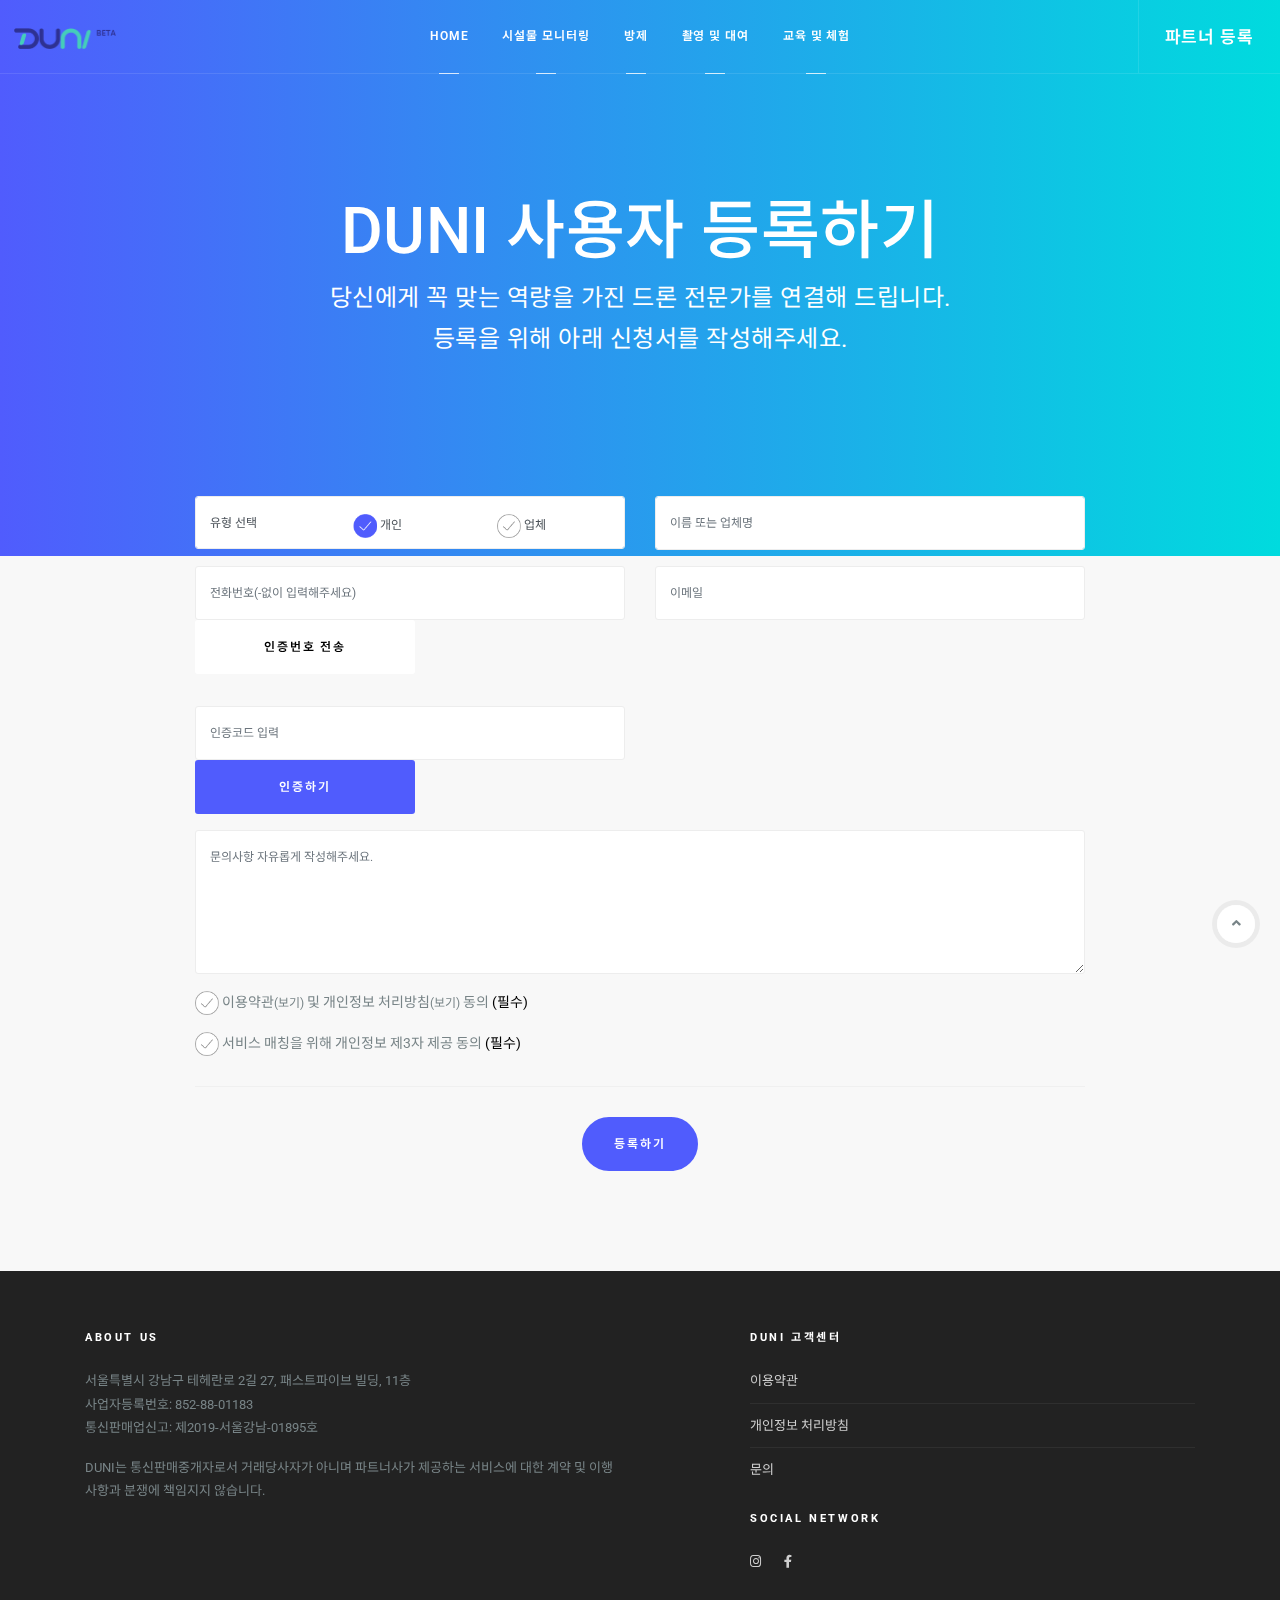
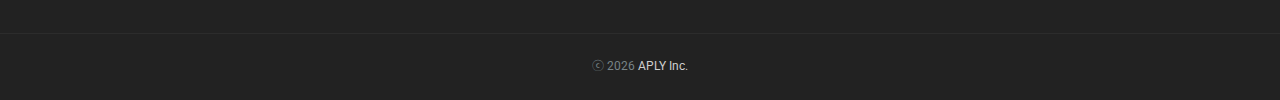
==== index.html @ cf4951e9 "update remaining time" ====
<!DOCTYPE html>
<html lang="ko">
	<head>
		<!-- Global site tag (gtag.js) - Google Analytics -->
		<script async src="https://www.googletagmanager.com/gtag/js?id=UA-130136264-10"></script>
		<script>
		  window.dataLayer = window.dataLayer || [];
		  function gtag(){dataLayer.push(arguments);}
		  gtag('js', new Date());

		  gtag('config', 'UA-130136264-10');
		</script>
<meta charset="UTF-8">
<meta name="viewport" content="width=device-width, initial-scale=1.0">
<meta name="description" content="드론으로 할 수 있는 모든 것! - DUNI (두니)"/>
		<meta name="keywords" content="드론,파트너,중개,방제,촬영,시설물,점검,비행,교육,항공,flight,대여,체험,모니터링,Drone,DUNI,PILOT,"/>
		<meta name="author" content="aply.biz"/>
		<meta name="google-signin-scope" content="profile email">
	  <meta name="google-signin-client_id" content="796696970892-p16dtq9oq2oks814lu661hreampk6kjn.apps.googleusercontent.com">
		<link rel="shortcut icon" type="image/x-icon" href="favicon.png"/>				
		  <!-- Facebook and Twitter integration -->
		<meta property="og:title" content="DUNI (두니) - 드론 중개 서비스"/>
		<meta property="og:type" content="website">
		<meta property="og:image" content="https://duni.io/assets/images/howitworks.png"/>
		<meta property="og:url" content="https://duni.io"/>
		<meta property="og:site_name" content="DUNI (두니)"/>
		<meta property="og:description" content="드론으로 할 수 있는 모든 것! - 두니 (DUNI)"/>
<title>드론 서비스 매칭 플랫폼 DUNI</title>
<!-- Favicons-->
<link rel="shortcut icon" href="assets/images/favicon.png">
<link rel="apple-touch-icon" href="assets/images/apple-touch-icon.png">
<link rel="apple-touch-icon" sizes="72x72" href="assets/images/apple-touch-icon-72x72.png">
<link rel="apple-touch-icon" sizes="114x114" href="assets/images/apple-touch-icon-114x114.png">
<!-- Web Fonts-->
<link href="https://fonts.googleapis.com/css?family=Abel|Raleway|Roboto|Noto+Sans+KR" rel="stylesheet">
<link href="https://use.fontawesome.com/releases/v5.0.6/css/all.css" rel="stylesheet">
<!-- Plugins-->
<link href="assets/css/plugins.min.css" rel="stylesheet">
<!-- Template core CSS-->
<link href="assets/css/template.css" rel="stylesheet">
</head>
<body>
	<script src='https://www.google.com/recaptcha/api.js?render=6LfPn_UUAAAAAN-EHnm2kRY9dUT8aTvIcfrvxGy7'></script>

	<!-- Header-->
	<header class="header header-transparent">
		<div class="container-fluid">
			<!-- Brand-->
			<div class="inner-header"><a class="inner-brand" href="index.php"><img src="assets/images/logo.png" alt="DU 드론 서비스 매칭 플랫폼" /></a></div>
			<!-- Navigation-->
			<div class="inner-navigation collapse">
				<div class="inner-nav">
					<ul>
						<li><a href="index.php"><span class="menu-item-span">Home</span></a></li>
						<li><a href="index.php?page=monitoring"><span class="menu-item-span">시설물 모니터링</span></a></li>
						<li><a href="index.php?page=crop"><span class="menu-item-span">방제</span></a></li>
						<li><a href="index.php?page=rental"><span class="menu-item-span">촬영 및 대여</span></a></li>
						<li><a href="index.php?page=education"><span class="menu-item-span">교육 및 체험</span></a></li>
					</ul>
				</div>
			</div>
			<div class="extra-nav">
				<ul>             
					<li><a class="top-bar-cart" href="index.php?page=partner"><span class="menu-item-span">파트너 등록</a></li>
					<li class="nav-toggle"><a href="#" data-toggle="collapse" data-target=".inner-navigation"><span class="menu-item-span"><i class="ti-menu"></i></span></a></li>
				</ul>
			</div>
		</div>
	</header>
	<!-- Header end-->
        <!-- Wrapper-->
        <div class="wrapper">
            <!-- Hero-->
            <section class="module-cover parallax text-center" data-background="assets/images/module-24.jpg" data-overlay="1" data-gradient="1">
                <div class="container">
                    <div class="row">
                        <div class="col-md-12">
                            <h1>DUNI 사용자 등록하기</h1>
                            <h5>당신에게 꼭 맞는 역량을 가진 드론 전문가를 연결해 드립니다.</h5>
                            <h5>등록을 위해 아래 신청서를 작성해주세요.</h5>
                        </div>
                    </div>
                </div>
            </section>
            <!-- Hero end-->

            <!-- Contents -->
            <section class="module bg-gray p-t-0">
                <div class="container">
                    <div class="row">
                        <div class="col-md-10 m-auto">
                            <div class="space" data-mY="-60px"></div>                            
                            <!-- Form-->
				            <div class="container pt-60" id="user_view">
				                <div class="row">
				                    <div class="col-md-12">
				                        <form role="form" method="post" id="user" enctype="multipart/form-data">
				                            <div class="row">
				                                <div class="col-lg-6">
				                                    <div class="form-group">
				                                        <div class="form-control" style="padding-bottom:.05rem;">
				                                        	<div class="row">
                                           						<div class="col-lg-4 p-b-10">유형 선택</div>
                                           						<div class="col-lg-4 p-b-10"><input type="radio" name="p_type" id="p_type_1" value="개인" checked><label class="lab_check" for="p_type_1"><span class="checkbox"></span>  개인</label></div>
                                           						<div class="col-lg-4 p-b-10"><input type="radio" name="p_type" id="p_type_2" value="업체"><label class="lab_check" for="p_type_2"><span class="checkbox"></span>  업체</label></div>
                                           					</div>
				                                        </div>
				                                        <p class="help-block text-danger"></p>
				                                    </div>
				                                </div>				                                
				                                <div class="col-lg-6">
				                                    <div class="form-group">
				                                        <input class="form-control" type="text" name="form_name" id="form_name" placeholder="이름 또는 업체명" required="">
				                                        <input type="hidden" name="min_type" value="모니터링">
							                        					<input type="hidden" name="form_kind" value="사용자">
				                                        <p class="help-block text-danger"></p>
				                                    </div>
				                                </div>
				                                <div class="col-lg-6">
				                                    <div class="form-group">
														<div style="display:table;width:100%">
															<div style="display:table-cell;width:100">
																<input class="form-control" type="text" name="form_phone" id="form_phone" placeholder="전화번호(-없이 입력해주세요)" required="" style="float: right">
																<label id="remaining_time" style="color:red"></label>
																<input class="btn" id="user_verify_phone" value="인증번호 전송"/>
																<p class="help-block text-danger"></p>
															</div>
														</div>
													</div>
													<div class="form-group">
														<input class="form-control" type="text" name="verification_code" id="verification_code" placeholder="인증코드 입력" style="float: right">
														<div style="overflow: hidden; padding-right: .5em;">
															<input class="btn btn-brand" id="user_verify_code" value="인증하기" />
														 </div>
													</div>
				                                </div>				                                
				                                <div class="col-md-6">
				                                    <div class="form-group">
				                                        <input class="form-control" type="text" name="form_email" id="form_email" placeholder="이메일" required="">
				                                        <p class="help-block text-danger"></p>
				                                    </div>
				                                </div>				                                
				                                <div class="col-md-12">
				                                    <div class="form-group">
				                                        <textarea class="form-control" name="form_message" placeholder="문의사항 자유롭게 작성해주세요." rows="6" required=""></textarea>
				                                    </div>
				                                </div>
				                                <div class="col-md-12">
				                                    <p><input type="checkbox" name="agree_1" id="agree_1" value="약관"><label class="lab_check" for="agree_1"><span class="checkbox"></span> 이용약관<a href="#" data-toggle="modal" data-target="#modal-2">(보기)</a> 및 개인정보 처리방침<a href="#" data-toggle="modal" data-target="#modal-3">(보기)</a> 동의 <span class="required">(필수)</span></label></p>
                                    	    	<p><input type="checkbox" name="agree_2" id="agree_2" value="제공"><label class="lab_check" for="agree_2"><span class="checkbox"></span> 서비스 매칭을 위해 개인정보 제3자 제공 동의 <span class="required">(필수)</span></label></p>
                                    	    	<hr class="m-b-30 m-t-30">
				                                    <div class="text-center">
				                                        <input class="btn btn-circle btn-brand" id="user_send" type="submit" value="등록하기">
				                                    </div>
				                                    <input type="hidden" name="form_token" id="form_token">
				                                    <input type="hidden" name="form_sns_token" id="form_sns_token">
				                                    <input type="hidden" name="form_sns_kind" id="form_sns_kind">				                                    
				                                </div>
				                            </div>
				                        </form>
				                    </div>
				                </div>
				            </div>
				            <!-- Form end-->
            			
                        </div>
                    </div>
                </div>
            </section>
            <!-- end-->

        </div>
        <!-- Wrapper end-->
			<!-- Footer-->
			<footer class="footer">
				<div class="footer-widgets">
					<div class="container">
						<div class="row">
							<div class="col-md-6">
								<aside class="widget widget-text">
									<div class="widget-title">
										<h6>About Us</h6>
									</div>
									<div class="textwidget">
										<p>
											서울특별시 강남구 테헤란로 2길 27, 패스트파이브 빌딩, 11층<br />
											사업자등록번호: 852-88-01183<br />
											통신판매업신고: 제2019-서울강남-01895호<br />
										</p>
										<p>DUNI는 통신판매중개자로서 거래당사자가 아니며 파트너사가 제공하는 서비스에 대한 계약 및 이행 사항과 분쟁에 책임지지 않습니다.</p>
									</div>
								</aside>
							</div>
							<div class="col-md-5 offset-md-1">
								<aside class="widget widget-recent-entries">
									<div class="widget-title">
										<h6>DUNI 고객센터</h6>
									</div>
									<ul>
										<li><a href="#" data-toggle="modal" data-target="#modal-2">이용약관</a></li>
										<li><a href="#" data-toggle="modal" data-target="#modal-3">개인정보 처리방침</a></li>
										<li><a href="index.php?page=contact">문의</a></li>
									</ul>
								</aside>
								<aside class="widget textwidget">
									<div class="widget-title">
										<h6>Social Network</h6>
									</div>
									<ul class="social-icons">
										<li><a href="https://instagram.com/duni_aply" target=_new><i class="fab fa-instagram"></i></a></li>
										<li><a href="https://facebook.com/duniplatform" target=_new><i class="fab fa-facebook-f"></i></a></li>
									</ul>                                   
								</aside>
							</div>
						</div>
					</div>
				</div>
				<div class="footer-bar">
					<div class="container">
						<div class="row">
							<div class="col-md-12">
								<div class="copyright">
									<p>ⓒ <script>var cYear=(new Date()).getFullYear();document.write(cYear);</script> <a href="https://aply.biz" target=_new>APLY Inc.</a></p>
								</div>
							</div>
						</div>
					</div>
				</div>
			</footer>
			<!-- Footer end-->
			<!-- Modal -->
				  <div class="modal fade" id="modal-1" tabindex="-1" role="dialog" aria-labelledby="exampleModalLabel" aria-hidden="true">
					  <div class="modal-dialog" role="document">
						  <div class="modal-content">
							  <div class="modal-header">
								  <h5 class="modal-title">DUNI</h5>				               
							  </div>
							  <div class="modal-body">
								  <div id="contact-response"></div>
							  </div>
							  <div class="modal-footer">
								  <button class="btn btn-warning btn-sm btn-circle" type="button" id="askModalOKButton" data-dismiss="modal">확인</button>				               
							  </div>
						  </div>
					  </div>
				  </div>
				  
				  <div class="modal fade" id="modal-2" tabindex="-1" role="dialog" aria-labelledby="exampleModalLabel" aria-hidden="true">
					 <div class="modal-dialog modal-lg" role="document">
   			
					 </div>
				  </div>
			  
				  <!-- Modal 3 -->
				  <div class="modal fade" id="modal-3" tabindex="-1" role="dialog" aria-labelledby="exampleModalLabel" aria-hidden="true">
					 <div class="modal-dialog modal-lg" role="document">
	      			
					 </div>
				  </div>
				  <!-- Modal 4 phone verification-->
				  <div class="modal fade" id="modal-4" tabindex="-1" role="dialog" aria-labelledby="exampleModalLabel" aria-hidden="true">
					<div class="modal-dialog" role="document">
						<div class="modal-content">
							<div class="modal-header">
								<h5 class="modal-title">DUNI</h5>				               
							</div>
							<div class="modal-body">
								<div id="contact-response"></div>
								<input class="form-control" type="text" name="verify_code" id="verify_code" placeholder="인증번호 입력" required="">
								<button class="btn btn-sm btn-circle" type="button" id="verifyCodeButton">인증하기</button>
							</div>
							<div class="modal-footer">
								<button class="btn btn-warning btn-sm btn-circle" type="button" id="closeModalButton" data-dismiss="modal">취소</button>				               
							</div>
						</div>
					</div>
				  </div>
			<!-- To top button--><a class="scroll-top" href="#top"><i class="fas fa-angle-up"></i></a>
				
			<!-- Scripts-->
			<script src="assets/js/custom/jquery-3.2.1.min.js"></script>
			<script src="assets/js/custom/popper.min.js"></script>
			<script src="assets/js/bootstrap/bootstrap.min.js"></script>        
			<script src="assets/js/custom/plugins.min.js"></script>
			<script src="assets/js/custom/custom.min.js"></script>
			
			<script src="assets/js/req.js"></script>
			<script src="assets/js/handler.js"></script>


<script>        	
//						        

$(document).ready(function(){ 
 	setPage("user", checkUserApplicationData);	

});

</script>

  </body>
</html>
---- assets/css/template.css ----
:root {
    --alabaster: #f8f8f8;
    --athens-gray: #f0f0f0;
    --wild-sand: #f4f4f4;
    --rolling-stone: #788487;
    --mine-shaft: #333;
    --blue: #007bff;
    --indigo: #6610f2;
    --purple: #6f42c1;
    --pink: #e83e8c;
    --red: #dc3545;
    --orange: #fd7e14;
    --yellow: #ffc107;
    --green: #28a745;
    --teal: #20c997;
    --cyan: #17a2b8;
    --white: #fff;
    --gray: #6c757d;
    --gray-dark: #343a40;
    --black: #222;
    --brand: #505cfd;
    --new-gray: #d8d8d8;
    --new-white: #fff;
    --primary: #007bff;
    --secondary: #6c757d;
    --success: #28a745;
    --info: #17a2b8;
    --warning: #ffc107;
    --danger: #dc3545;
    --light: #f8f9fa;
    --dark: #343a40;
    --breakpoint-xs: 0;
    --breakpoint-sm: 576px;
    --breakpoint-md: 768px;
    --breakpoint-lg: 992px;
    --breakpoint-xl: 1200px;
    --font-family-sans-serif: -apple-system,
                              BlinkMacSystemFont,
                              "Segoe UI",
                              Roboto,
                              "Helvetica Neue",
                              Arial,
                              sans-serif,
                              "Apple Color Emoji",
                              "Segoe UI Emoji",
                              "Segoe UI Symbol";
    --font-family-monospace: SFMono-Regular,
                             Menlo,
                             Monaco,
                             Consolas,
                             "Liberation Mono",
                             "Courier New",
                             monospace;
}

*,
*::before,
*::after {
    box-sizing: border-box;
}

html {
    font-family: sans-serif;
    line-height: 1.15;
    -webkit-text-size-adjust: 100%;
        -ms-text-size-adjust: 100%;
    -ms-overflow-style: scrollbar;
    -webkit-tap-highlight-color: transparent;
}

@-ms-viewport {width: device-width;}

article,
aside,
dialog,
figcaption,
figure,
footer,
header,
hgroup,
main,
nav,
section {display: block;}

body {margin: 0; font-family: 'Roboto', 'Noto Sans KR', Arial, sans-serif; font-size: .875rem; font-weight: 400; line-height: 1.8; color: #788487; text-align: left; background-color: #fff;}

[tabindex="-1"]:focus {
    outline: 0 !important;
}

hr {box-sizing: content-box; height: 0; overflow: visible;}

h1,
h2,
h3,
h4,
h5,
h6 {margin-top: 0; margin-bottom: .625rem;}

p {
    margin-top: 0;
    margin-bottom: 1rem;
}

abbr[title],
abbr[data-original-title] {
    text-decoration: underline;
    text-decoration: underline dotted;
    cursor: help;
    border-bottom: 0;
}

address {
    margin-bottom: 1rem;
    font-style: normal;
    line-height: inherit;
}

ol,
ul,
dl {margin-top: 0; margin-bottom: 1rem;}

ol ol,
ul ul,
ol ul,
ul ol {
    margin-bottom: 0;
}

dt {font-weight: 700;}
dd {margin-bottom: .5rem; margin-left: 0;}
blockquote {margin: 0 0 1rem;}
dfn {font-style: italic;}
b, strong {font-weight: bolder;}

small {font-size: 80%;}

sub,
sup {
    position: relative;
    font-size: 75%;
    line-height: 0;
    vertical-align: baseline;
}

sub {bottom: -.25em;}
sup {top: -.5em;}

a {
    color: #505cfd;
    text-decoration: none;
    background-color: transparent;
    -webkit-text-decoration-skip: objects;
}

a:hover {color: #0416fc; text-decoration: none;}

a:not([href]):not([tabindex]) {color: inherit; text-decoration: none;}

a:not([href]):not([tabindex]):hover,
a:not([href]):not([tabindex]):focus {color: inherit; text-decoration: none;}

a:not([href]):not([tabindex]):focus {
    outline: 0;
}

pre,
code,
kbd,
samp {font-family: monospace, monospace; font-size: 1em;}

pre {
    margin-top: 0;
    margin-bottom: 1rem;
    overflow: auto;
    -ms-overflow-style: scrollbar;
}

figure {margin: 0 0 1rem;}
img {vertical-align: middle; border-style: none;}
svg:not(:root) {overflow: hidden;}
table {border-collapse: collapse;}

caption {
    padding-top: .75rem;
    padding-bottom: .75rem;
    color: #a3a6a8;
    text-align: left;
    caption-side: bottom;
}

th {text-align: inherit;}
label {display: inline-block; margin-bottom:0;}
button {border-radius: 0;}
button:focus {outline: 1px dotted; outline: 5px auto -webkit-focus-ring-color;}
input,
button,
select,
optgroup,
textarea {margin: 0; font-family: inherit; font-size: inherit; line-height: inherit;}
button, input {overflow: visible;}
button, select {text-transform: none;}

button,
html [type="button"],
[type="reset"],
[type="submit"] {-webkit-appearance: button;}

button::-moz-focus-inner,
[type="button"]::-moz-focus-inner,
[type="reset"]::-moz-focus-inner,
[type="submit"]::-moz-focus-inner {padding: 0; border-style: none;}

input[type="radio"], input[type="checkbox"] {box-sizing: border-box; padding: 0; display: none;}
input[type="date"],
input[type="time"],
input[type="datetime-local"],
input[type="month"] {-webkit-appearance: listbox;}
textarea {overflow: auto; resize: vertical;}
fieldset {min-width: 0; padding: 0; margin: 0; border: 0;}

input[type="checkbox"] + label .checkbox {cursor: pointer;}
input[type="checkbox"]:checked + label .checkbox {background-position: -33px 0;}

input[type="radio"] + label .checkbox {cursor: pointer;}
input[type="radio"]:checked + label .checkbox {background-position: -33px 0;}

.checkbox {vertical-align:middle; display:inline-block; width: 24px; height: 24px; background-image: url(../images/checkbox.png); background-repeat: no-repeat; background-size: cover;}
.lab_check {padding-right:15px;}
.lab_check a, .lab_check a:hover, .lab_check a:active {color: #788487; text-decoration:none; font-size:.75rem;}
.lab_check .required {color:#000;}

legend {
    display: block;
    width: 100%;
    max-width: 100%;
    padding: 0;
    margin-bottom: .5rem;
    font-size: 1.5rem;
    line-height: inherit;
    color: inherit;
    white-space: normal;
}

progress {vertical-align: baseline;}

[type="number"]::-webkit-inner-spin-button,
[type="number"]::-webkit-outer-spin-button {height: auto;}
[type="search"] {outline-offset: -2px; -webkit-appearance: none;}
[type="search"]::-webkit-search-cancel-button,
[type="search"]::-webkit-search-decoration {-webkit-appearance: none;}

::-webkit-file-upload-button {font: inherit;  -webkit-appearance: button;}
output {display: inline-block;}
summary {display: list-item; cursor: pointer;}
template {display: none;}
[hidden] {display: none !important;}

h1,
h2,
h3,
h4,
h5,
h6,
.h1,
.h2,
.h3,
.h4,
.h5,
.h6 {margin-bottom: .625rem; font-family: inherit; font-weight: 500; line-height: 1.3; color: #222;}
h1, .h1 {font-size: 2.625rem;}
h2, .h2 {font-size: 2rem;}
h3, .h3 {font-size: 1.75rem;}
h4, .h4 {font-size: 1.5rem;}
h5, .h5 {font-size: 1.125rem;}
h6, .h6 {font-size: .875rem;}
.lead {font-size: .9375rem; font-weight: 400;}
.display-1 {font-size: 6rem; font-weight: 300; line-height: 1.2;}
.display-2 {font-size: 5.5rem; font-weight: 300; line-height: 1.2;}
.display-3 {font-size: 4.5rem; font-weight: 300; line-height: 1.2;}
.display-4 {font-size: 3.5rem; font-weight: 300; line-height: 1.2;}
hr {margin-top: 1rem; margin-bottom: 1rem; border: 0; border-top: 1px solid #f0f0f0;}
small, .small {font-size: 80%; font-weight: 400;}
mark, .mark {padding: .2em; background-color: #fcf8e3;}
.list-unstyled {padding-left: 0; list-style: none;}
.list-inline {padding-left: 0; list-style: none;}
.list-inline-item {display: inline-block;}
.list-inline-item:not(:last-child) {margin-right: .5rem;}
.initialism {font-size: 90%; text-transform: uppercase;}
.blockquote {margin-bottom: 1rem; font-size: 1.125rem;}
.blockquote-footer {display: block; font-size: 80%; color: #6c757d;}
.blockquote-footer::before {content: "\2014 \00A0";}
.img-fluid {max-width: 100%; height: auto;}

.img-thumbnail {
    padding: .25rem;
    background-color: #fff;
    border: 1px solid #dee2e6;
    border-radius: .25rem;
    max-width: 100%;
    height: auto;
}

.figure {display: inline-block;}
.figure-img {
    margin-bottom: .5rem;
    line-height: 1;
}

.figure-caption {
    font-size: 90%;
    color: #6c757d;
}

code,
kbd,
pre,
samp {
    font-family: SFMono-Regular,
                 Menlo,
                 Monaco,
                 Consolas,
                 "Liberation Mono",
                 "Courier New",
                 monospace;
}

code {
    font-size: 87.5%;
    color: #e83e8c;
    word-break: break-word;
}

a > code {
    color: inherit;
}

kbd {
    padding: .2rem .4rem;
    font-size: 87.5%;
    color: #fff;
    background-color: #212529;
    border-radius: .2rem;
}

kbd kbd {
    padding: 0;
    font-size: 100%;
    font-weight: 700;
}

pre {
    display: block;
    font-size: 87.5%;
    color: #212529;
}

pre code {
    font-size: inherit;
    color: inherit;
    word-break: normal;
}

.pre-scrollable {
    max-height: 340px;
    overflow-y: scroll;
}

.container {
    width: 100%;
    padding-right: 15px;
    padding-left: 15px;
    margin-right: auto;
    margin-left: auto;
}

@media (min-width: 576px) {
    .container {
        max-width: 540px;
    }
}

@media (min-width: 768px) {
    .container {
        max-width: 720px;
    }
}

@media (min-width: 992px) {
    .container {
        max-width: 960px;
    }
}

@media (min-width: 1200px) {
    .container {
        max-width: 1140px;
    }
}

.container-fluid {
    width: 100%;
    padding-right: 15px;
    padding-left: 15px;
    margin-right: auto;
    margin-left: auto;
}

.row {
    display: -webkit-box;
    display: -ms-flexbox;
    display: flex;
    -ms-flex-wrap: wrap;
        flex-wrap: wrap;
    margin-right: -15px;
    margin-left: -15px;
}

.no-gutters {
    margin-right: 0;
    margin-left: 0;
}

.no-gutters > .col,
.no-gutters > [class*="col-"] {
    padding-right: 0;
    padding-left: 0;
}

.col-1,
.col-2,
.col-3,
.col-4,
.col-5,
.col-6,
.col-7,
.col-8,
.col-9,
.col-10,
.col-11,
.col-12,
.col,
.col-auto,
.col-sm-1,
.col-sm-2,
.col-sm-3,
.col-sm-4,
.col-sm-5,
.col-sm-6,
.col-sm-7,
.col-sm-8,
.col-sm-9,
.col-sm-10,
.col-sm-11,
.col-sm-12,
.col-sm,
.col-sm-auto,
.col-md-1,
.col-md-2,
.col-md-3,
.col-md-4,
.col-md-5,
.col-md-6,
.col-md-7,
.col-md-8,
.col-md-9,
.col-md-10,
.col-md-11,
.col-md-12,
.col-md,
.col-md-auto,
.col-lg-1,
.col-lg-2,
.col-lg-3,
.col-lg-4,
.col-lg-5,
.col-lg-6,
.col-lg-7,
.col-lg-8,
.col-lg-9,
.col-lg-10,
.col-lg-11,
.col-lg-12,
.col-lg,
.col-lg-auto,
.col-xl-1,
.col-xl-2,
.col-xl-3,
.col-xl-4,
.col-xl-5,
.col-xl-6,
.col-xl-7,
.col-xl-8,
.col-xl-9,
.col-xl-10,
.col-xl-11,
.col-xl-12,
.col-xl,
.col-xl-auto {
    position: relative;
    width: 100%;
    min-height: 1px;
    padding-right: 15px;
    padding-left: 15px;
}

.col {
    -ms-flex-preferred-size: 0;
    flex-basis: 0;
    -webkit-box-flex: 1;
    -ms-flex-positive: 1;
    flex-grow: 1;
    max-width: 100%;
}

.col-auto {
    -webkit-box-flex: 0;
    -ms-flex: 0 0 auto;
        flex: 0 0 auto;
    width: auto;
    max-width: none;
}

.col-1 {
    -webkit-box-flex: 0;
    -ms-flex: 0 0 8.33333%;
        flex: 0 0 8.33333%;
    max-width: 8.33333%;
}

.col-2 {
    -webkit-box-flex: 0;
    -ms-flex: 0 0 16.66667%;
        flex: 0 0 16.66667%;
    max-width: 16.66667%;
}

.col-3 {
    -webkit-box-flex: 0;
    -ms-flex: 0 0 25%;
        flex: 0 0 25%;
    max-width: 25%;
}

.col-4 {
    -webkit-box-flex: 0;
    -ms-flex: 0 0 33.33333%;
        flex: 0 0 33.33333%;
    max-width: 33.33333%;
}

.col-5 {
    -webkit-box-flex: 0;
    -ms-flex: 0 0 41.66667%;
        flex: 0 0 41.66667%;
    max-width: 41.66667%;
}

.col-6 {
    -webkit-box-flex: 0;
    -ms-flex: 0 0 50%;
        flex: 0 0 50%;
    max-width: 50%;
}

.col-7 {
    -webkit-box-flex: 0;
    -ms-flex: 0 0 58.33333%;
        flex: 0 0 58.33333%;
    max-width: 58.33333%;
}

.col-8 {
    -webkit-box-flex: 0;
    -ms-flex: 0 0 66.66667%;
        flex: 0 0 66.66667%;
    max-width: 66.66667%;
}

.col-9 {
    -webkit-box-flex: 0;
    -ms-flex: 0 0 75%;
        flex: 0 0 75%;
    max-width: 75%;
}

.col-10 {
    -webkit-box-flex: 0;
    -ms-flex: 0 0 83.33333%;
        flex: 0 0 83.33333%;
    max-width: 83.33333%;
}

.col-11 {
    -webkit-box-flex: 0;
    -ms-flex: 0 0 91.66667%;
        flex: 0 0 91.66667%;
    max-width: 91.66667%;
}

.col-12 {
    -webkit-box-flex: 0;
    -ms-flex: 0 0 100%;
        flex: 0 0 100%;
    max-width: 100%;
}

.order-first {
    -webkit-box-ordinal-group: 0;
    -ms-flex-order: -1;
    order: -1;
}

.order-last {
    -webkit-box-ordinal-group: 14;
    -ms-flex-order: 13;
    order: 13;
}

.order-0 {
    -webkit-box-ordinal-group: 1;
    -ms-flex-order: 0;
    order: 0;
}

.order-1 {
    -webkit-box-ordinal-group: 2;
    -ms-flex-order: 1;
    order: 1;
}

.order-2 {
    -webkit-box-ordinal-group: 3;
    -ms-flex-order: 2;
    order: 2;
}

.order-3 {
    -webkit-box-ordinal-group: 4;
    -ms-flex-order: 3;
    order: 3;
}

.order-4 {
    -webkit-box-ordinal-group: 5;
    -ms-flex-order: 4;
    order: 4;
}

.order-5 {
    -webkit-box-ordinal-group: 6;
    -ms-flex-order: 5;
    order: 5;
}

.order-6 {
    -webkit-box-ordinal-group: 7;
    -ms-flex-order: 6;
    order: 6;
}

.order-7 {
    -webkit-box-ordinal-group: 8;
    -ms-flex-order: 7;
    order: 7;
}

.order-8 {
    -webkit-box-ordinal-group: 9;
    -ms-flex-order: 8;
    order: 8;
}

.order-9 {
    -webkit-box-ordinal-group: 10;
    -ms-flex-order: 9;
    order: 9;
}

.order-10 {
    -webkit-box-ordinal-group: 11;
    -ms-flex-order: 10;
    order: 10;
}

.order-11 {
    -webkit-box-ordinal-group: 12;
    -ms-flex-order: 11;
    order: 11;
}

.order-12 {
    -webkit-box-ordinal-group: 13;
    -ms-flex-order: 12;
    order: 12;
}

.offset-1 {
    margin-left: 8.33333%;
}

.offset-2 {
    margin-left: 16.66667%;
}

.offset-3 {
    margin-left: 25%;
}

.offset-4 {
    margin-left: 33.33333%;
}

.offset-5 {
    margin-left: 41.66667%;
}

.offset-6 {
    margin-left: 50%;
}

.offset-7 {
    margin-left: 58.33333%;
}

.offset-8 {
    margin-left: 66.66667%;
}

.offset-9 {
    margin-left: 75%;
}

.offset-10 {
    margin-left: 83.33333%;
}

.offset-11 {
    margin-left: 91.66667%;
}

@media (min-width: 576px) {
    .col-sm {
        -ms-flex-preferred-size: 0;
        flex-basis: 0;
        -webkit-box-flex: 1;
        -ms-flex-positive: 1;
        flex-grow: 1;
        max-width: 100%;
    }

    .col-sm-auto {
        -webkit-box-flex: 0;
        -ms-flex: 0 0 auto;
            flex: 0 0 auto;
        width: auto;
        max-width: none;
    }

    .col-sm-1 {
        -webkit-box-flex: 0;
        -ms-flex: 0 0 8.33333%;
            flex: 0 0 8.33333%;
        max-width: 8.33333%;
    }

    .col-sm-2 {
        -webkit-box-flex: 0;
        -ms-flex: 0 0 16.66667%;
            flex: 0 0 16.66667%;
        max-width: 16.66667%;
    }

    .col-sm-3 {
        -webkit-box-flex: 0;
        -ms-flex: 0 0 25%;
            flex: 0 0 25%;
        max-width: 25%;
    }

    .col-sm-4 {
        -webkit-box-flex: 0;
        -ms-flex: 0 0 33.33333%;
            flex: 0 0 33.33333%;
        max-width: 33.33333%;
    }

    .col-sm-5 {
        -webkit-box-flex: 0;
        -ms-flex: 0 0 41.66667%;
            flex: 0 0 41.66667%;
        max-width: 41.66667%;
    }

    .col-sm-6 {
        -webkit-box-flex: 0;
        -ms-flex: 0 0 50%;
            flex: 0 0 50%;
        max-width: 50%;
    }

    .col-sm-7 {
        -webkit-box-flex: 0;
        -ms-flex: 0 0 58.33333%;
            flex: 0 0 58.33333%;
        max-width: 58.33333%;
    }

    .col-sm-8 {
        -webkit-box-flex: 0;
        -ms-flex: 0 0 66.66667%;
            flex: 0 0 66.66667%;
        max-width: 66.66667%;
    }

    .col-sm-9 {
        -webkit-box-flex: 0;
        -ms-flex: 0 0 75%;
            flex: 0 0 75%;
        max-width: 75%;
    }

    .col-sm-10 {
        -webkit-box-flex: 0;
        -ms-flex: 0 0 83.33333%;
            flex: 0 0 83.33333%;
        max-width: 83.33333%;
    }

    .col-sm-11 {
        -webkit-box-flex: 0;
        -ms-flex: 0 0 91.66667%;
            flex: 0 0 91.66667%;
        max-width: 91.66667%;
    }

    .col-sm-12 {
        -webkit-box-flex: 0;
        -ms-flex: 0 0 100%;
            flex: 0 0 100%;
        max-width: 100%;
    }

    .order-sm-first {
        -webkit-box-ordinal-group: 0;
        -ms-flex-order: -1;
        order: -1;
    }

    .order-sm-last {
        -webkit-box-ordinal-group: 14;
        -ms-flex-order: 13;
        order: 13;
    }

    .order-sm-0 {
        -webkit-box-ordinal-group: 1;
        -ms-flex-order: 0;
        order: 0;
    }

    .order-sm-1 {
        -webkit-box-ordinal-group: 2;
        -ms-flex-order: 1;
        order: 1;
    }

    .order-sm-2 {
        -webkit-box-ordinal-group: 3;
        -ms-flex-order: 2;
        order: 2;
    }

    .order-sm-3 {
        -webkit-box-ordinal-group: 4;
        -ms-flex-order: 3;
        order: 3;
    }

    .order-sm-4 {
        -webkit-box-ordinal-group: 5;
        -ms-flex-order: 4;
        order: 4;
    }

    .order-sm-5 {
        -webkit-box-ordinal-group: 6;
        -ms-flex-order: 5;
        order: 5;
    }

    .order-sm-6 {
        -webkit-box-ordinal-group: 7;
        -ms-flex-order: 6;
        order: 6;
    }

    .order-sm-7 {
        -webkit-box-ordinal-group: 8;
        -ms-flex-order: 7;
        order: 7;
    }

    .order-sm-8 {
        -webkit-box-ordinal-group: 9;
        -ms-flex-order: 8;
        order: 8;
    }

    .order-sm-9 {
        -webkit-box-ordinal-group: 10;
        -ms-flex-order: 9;
        order: 9;
    }

    .order-sm-10 {
        -webkit-box-ordinal-group: 11;
        -ms-flex-order: 10;
        order: 10;
    }

    .order-sm-11 {
        -webkit-box-ordinal-group: 12;
        -ms-flex-order: 11;
        order: 11;
    }

    .order-sm-12 {
        -webkit-box-ordinal-group: 13;
        -ms-flex-order: 12;
        order: 12;
    }

    .offset-sm-0 {
        margin-left: 0;
    }

    .offset-sm-1 {
        margin-left: 8.33333%;
    }

    .offset-sm-2 {
        margin-left: 16.66667%;
    }

    .offset-sm-3 {
        margin-left: 25%;
    }

    .offset-sm-4 {
        margin-left: 33.33333%;
    }

    .offset-sm-5 {
        margin-left: 41.66667%;
    }

    .offset-sm-6 {
        margin-left: 50%;
    }

    .offset-sm-7 {
        margin-left: 58.33333%;
    }

    .offset-sm-8 {
        margin-left: 66.66667%;
    }

    .offset-sm-9 {
        margin-left: 75%;
    }

    .offset-sm-10 {
        margin-left: 83.33333%;
    }

    .offset-sm-11 {
        margin-left: 91.66667%;
    }
}

@media (min-width: 768px) {
    .col-md {
        -ms-flex-preferred-size: 0;
        flex-basis: 0;
        -webkit-box-flex: 1;
        -ms-flex-positive: 1;
        flex-grow: 1;
        max-width: 100%;
    }

    .col-md-auto {
        -webkit-box-flex: 0;
        -ms-flex: 0 0 auto;
            flex: 0 0 auto;
        width: auto;
        max-width: none;
    }

    .col-md-1 {
        -webkit-box-flex: 0;
        -ms-flex: 0 0 8.33333%;
            flex: 0 0 8.33333%;
        max-width: 8.33333%;
    }

    .col-md-2 {
        -webkit-box-flex: 0;
        -ms-flex: 0 0 16.66667%;
            flex: 0 0 16.66667%;
        max-width: 16.66667%;
    }

    .col-md-3 {
        -webkit-box-flex: 0;
        -ms-flex: 0 0 25%;
            flex: 0 0 25%;
        max-width: 25%;
    }

    .col-md-4 {
        -webkit-box-flex: 0;
        -ms-flex: 0 0 33.33333%;
            flex: 0 0 33.33333%;
        max-width: 33.33333%;
    }

    .col-md-5 {
        -webkit-box-flex: 0;
        -ms-flex: 0 0 41.66667%;
            flex: 0 0 41.66667%;
        max-width: 41.66667%;
    }

    .col-md-6 {
        -webkit-box-flex: 0;
        -ms-flex: 0 0 50%;
            flex: 0 0 50%;
        max-width: 50%;
    }

    .col-md-7 {
        -webkit-box-flex: 0;
        -ms-flex: 0 0 58.33333%;
            flex: 0 0 58.33333%;
        max-width: 58.33333%;
    }

    .col-md-8 {
        -webkit-box-flex: 0;
        -ms-flex: 0 0 66.66667%;
            flex: 0 0 66.66667%;
        max-width: 66.66667%;
    }

    .col-md-9 {
        -webkit-box-flex: 0;
        -ms-flex: 0 0 75%;
            flex: 0 0 75%;
        max-width: 75%;
    }

    .col-md-10 {
        -webkit-box-flex: 0;
        -ms-flex: 0 0 83.33333%;
            flex: 0 0 83.33333%;
        max-width: 83.33333%;
    }

    .col-md-11 {
        -webkit-box-flex: 0;
        -ms-flex: 0 0 91.66667%;
            flex: 0 0 91.66667%;
        max-width: 91.66667%;
    }

    .col-md-12 {
        -webkit-box-flex: 0;
        -ms-flex: 0 0 100%;
            flex: 0 0 100%;
        max-width: 100%;
    }

    .order-md-first {
        -webkit-box-ordinal-group: 0;
        -ms-flex-order: -1;
        order: -1;
    }

    .order-md-last {
        -webkit-box-ordinal-group: 14;
        -ms-flex-order: 13;
        order: 13;
    }

    .order-md-0 {
        -webkit-box-ordinal-group: 1;
        -ms-flex-order: 0;
        order: 0;
    }

    .order-md-1 {
        -webkit-box-ordinal-group: 2;
        -ms-flex-order: 1;
        order: 1;
    }

    .order-md-2 {
        -webkit-box-ordinal-group: 3;
        -ms-flex-order: 2;
        order: 2;
    }

    .order-md-3 {
        -webkit-box-ordinal-group: 4;
        -ms-flex-order: 3;
        order: 3;
    }

    .order-md-4 {
        -webkit-box-ordinal-group: 5;
        -ms-flex-order: 4;
        order: 4;
    }

    .order-md-5 {
        -webkit-box-ordinal-group: 6;
        -ms-flex-order: 5;
        order: 5;
    }

    .order-md-6 {
        -webkit-box-ordinal-group: 7;
        -ms-flex-order: 6;
        order: 6;
    }

    .order-md-7 {
        -webkit-box-ordinal-group: 8;
        -ms-flex-order: 7;
        order: 7;
    }

    .order-md-8 {
        -webkit-box-ordinal-group: 9;
        -ms-flex-order: 8;
        order: 8;
    }

    .order-md-9 {
        -webkit-box-ordinal-group: 10;
        -ms-flex-order: 9;
        order: 9;
    }

    .order-md-10 {
        -webkit-box-ordinal-group: 11;
        -ms-flex-order: 10;
        order: 10;
    }

    .order-md-11 {
        -webkit-box-ordinal-group: 12;
        -ms-flex-order: 11;
        order: 11;
    }

    .order-md-12 {
        -webkit-box-ordinal-group: 13;
        -ms-flex-order: 12;
        order: 12;
    }

    .offset-md-0 {
        margin-left: 0;
    }

    .offset-md-1 {
        margin-left: 8.33333%;
    }

    .offset-md-2 {
        margin-left: 16.66667%;
    }

    .offset-md-3 {
        margin-left: 25%;
    }

    .offset-md-4 {
        margin-left: 33.33333%;
    }

    .offset-md-5 {
        margin-left: 41.66667%;
    }

    .offset-md-6 {
        margin-left: 50%;
    }

    .offset-md-7 {
        margin-left: 58.33333%;
    }

    .offset-md-8 {
        margin-left: 66.66667%;
    }

    .offset-md-9 {
        margin-left: 75%;
    }

    .offset-md-10 {
        margin-left: 83.33333%;
    }

    .offset-md-11 {
        margin-left: 91.66667%;
    }
}

@media (min-width: 992px) {
    .col-lg {
        -ms-flex-preferred-size: 0;
        flex-basis: 0;
        -webkit-box-flex: 1;
        -ms-flex-positive: 1;
        flex-grow: 1;
        max-width: 100%;
    }

    .col-lg-auto {
        -webkit-box-flex: 0;
        -ms-flex: 0 0 auto;
            flex: 0 0 auto;
        width: auto;
        max-width: none;
    }

    .col-lg-1 {
        -webkit-box-flex: 0;
        -ms-flex: 0 0 8.33333%;
            flex: 0 0 8.33333%;
        max-width: 8.33333%;
    }

    .col-lg-2 {
        -webkit-box-flex: 0;
        -ms-flex: 0 0 16.66667%;
            flex: 0 0 16.66667%;
        max-width: 16.66667%;
    }

    .col-lg-3 {
        -webkit-box-flex: 0;
        -ms-flex: 0 0 25%;
            flex: 0 0 25%;
        max-width: 25%;
    }

    .col-lg-4 {
        -webkit-box-flex: 0;
        -ms-flex: 0 0 33.33333%;
            flex: 0 0 33.33333%;
        max-width: 33.33333%;
    }

    .col-lg-5 {
        -webkit-box-flex: 0;
        -ms-flex: 0 0 41.66667%;
            flex: 0 0 41.66667%;
        max-width: 41.66667%;
    }

    .col-lg-6 {
        -webkit-box-flex: 0;
        -ms-flex: 0 0 50%;
            flex: 0 0 50%;
        max-width: 50%;
    }

    .col-lg-7 {
        -webkit-box-flex: 0;
        -ms-flex: 0 0 58.33333%;
            flex: 0 0 58.33333%;
        max-width: 58.33333%;
    }

    .col-lg-8 {
        -webkit-box-flex: 0;
        -ms-flex: 0 0 66.66667%;
            flex: 0 0 66.66667%;
        max-width: 66.66667%;
    }

    .col-lg-9 {
        -webkit-box-flex: 0;
        -ms-flex: 0 0 75%;
            flex: 0 0 75%;
        max-width: 75%;
    }

    .col-lg-10 {
        -webkit-box-flex: 0;
        -ms-flex: 0 0 83.33333%;
            flex: 0 0 83.33333%;
        max-width: 83.33333%;
    }

    .col-lg-11 {
        -webkit-box-flex: 0;
        -ms-flex: 0 0 91.66667%;
            flex: 0 0 91.66667%;
        max-width: 91.66667%;
    }

    .col-lg-12 {
        -webkit-box-flex: 0;
        -ms-flex: 0 0 100%;
            flex: 0 0 100%;
        max-width: 100%;
    }

    .order-lg-first {
        -webkit-box-ordinal-group: 0;
        -ms-flex-order: -1;
        order: -1;
    }

    .order-lg-last {
        -webkit-box-ordinal-group: 14;
        -ms-flex-order: 13;
        order: 13;
    }

    .order-lg-0 {
        -webkit-box-ordinal-group: 1;
        -ms-flex-order: 0;
        order: 0;
    }

    .order-lg-1 {
        -webkit-box-ordinal-group: 2;
        -ms-flex-order: 1;
        order: 1;
    }

    .order-lg-2 {
        -webkit-box-ordinal-group: 3;
        -ms-flex-order: 2;
        order: 2;
    }

    .order-lg-3 {
        -webkit-box-ordinal-group: 4;
        -ms-flex-order: 3;
        order: 3;
    }

    .order-lg-4 {
        -webkit-box-ordinal-group: 5;
        -ms-flex-order: 4;
        order: 4;
    }

    .order-lg-5 {
        -webkit-box-ordinal-group: 6;
        -ms-flex-order: 5;
        order: 5;
    }

    .order-lg-6 {
        -webkit-box-ordinal-group: 7;
        -ms-flex-order: 6;
        order: 6;
    }

    .order-lg-7 {
        -webkit-box-ordinal-group: 8;
        -ms-flex-order: 7;
        order: 7;
    }

    .order-lg-8 {
        -webkit-box-ordinal-group: 9;
        -ms-flex-order: 8;
        order: 8;
    }

    .order-lg-9 {
        -webkit-box-ordinal-group: 10;
        -ms-flex-order: 9;
        order: 9;
    }

    .order-lg-10 {
        -webkit-box-ordinal-group: 11;
        -ms-flex-order: 10;
        order: 10;
    }

    .order-lg-11 {
        -webkit-box-ordinal-group: 12;
        -ms-flex-order: 11;
        order: 11;
    }

    .order-lg-12 {
        -webkit-box-ordinal-group: 13;
        -ms-flex-order: 12;
        order: 12;
    }

    .offset-lg-0 {
        margin-left: 0;
    }

    .offset-lg-1 {
        margin-left: 8.33333%;
    }

    .offset-lg-2 {
        margin-left: 16.66667%;
    }

    .offset-lg-3 {
        margin-left: 25%;
    }

    .offset-lg-4 {
        margin-left: 33.33333%;
    }

    .offset-lg-5 {
        margin-left: 41.66667%;
    }

    .offset-lg-6 {
        margin-left: 50%;
    }

    .offset-lg-7 {
        margin-left: 58.33333%;
    }

    .offset-lg-8 {
        margin-left: 66.66667%;
    }

    .offset-lg-9 {
        margin-left: 75%;
    }

    .offset-lg-10 {
        margin-left: 83.33333%;
    }

    .offset-lg-11 {
        margin-left: 91.66667%;
    }
}

@media (min-width: 1200px) {
    .col-xl {
        -ms-flex-preferred-size: 0;
        flex-basis: 0;
        -webkit-box-flex: 1;
        -ms-flex-positive: 1;
        flex-grow: 1;
        max-width: 100%;
    }

    .col-xl-auto {
        -webkit-box-flex: 0;
        -ms-flex: 0 0 auto;
            flex: 0 0 auto;
        width: auto;
        max-width: none;
    }

    .col-xl-1 {
        -webkit-box-flex: 0;
        -ms-flex: 0 0 8.33333%;
            flex: 0 0 8.33333%;
        max-width: 8.33333%;
    }

    .col-xl-2 {
        -webkit-box-flex: 0;
        -ms-flex: 0 0 16.66667%;
            flex: 0 0 16.66667%;
        max-width: 16.66667%;
    }

    .col-xl-3 {
        -webkit-box-flex: 0;
        -ms-flex: 0 0 25%;
            flex: 0 0 25%;
        max-width: 25%;
    }

    .col-xl-4 {
        -webkit-box-flex: 0;
        -ms-flex: 0 0 33.33333%;
            flex: 0 0 33.33333%;
        max-width: 33.33333%;
    }

    .col-xl-5 {
        -webkit-box-flex: 0;
        -ms-flex: 0 0 41.66667%;
            flex: 0 0 41.66667%;
        max-width: 41.66667%;
    }

    .col-xl-6 {
        -webkit-box-flex: 0;
        -ms-flex: 0 0 50%;
            flex: 0 0 50%;
        max-width: 50%;
    }

    .col-xl-7 {
        -webkit-box-flex: 0;
        -ms-flex: 0 0 58.33333%;
            flex: 0 0 58.33333%;
        max-width: 58.33333%;
    }

    .col-xl-8 {
        -webkit-box-flex: 0;
        -ms-flex: 0 0 66.66667%;
            flex: 0 0 66.66667%;
        max-width: 66.66667%;
    }

    .col-xl-9 {
        -webkit-box-flex: 0;
        -ms-flex: 0 0 75%;
            flex: 0 0 75%;
        max-width: 75%;
    }

    .col-xl-10 {
        -webkit-box-flex: 0;
        -ms-flex: 0 0 83.33333%;
            flex: 0 0 83.33333%;
        max-width: 83.33333%;
    }

    .col-xl-11 {
        -webkit-box-flex: 0;
        -ms-flex: 0 0 91.66667%;
            flex: 0 0 91.66667%;
        max-width: 91.66667%;
    }

    .col-xl-12 {
        -webkit-box-flex: 0;
        -ms-flex: 0 0 100%;
            flex: 0 0 100%;
        max-width: 100%;
    }

    .order-xl-first {
        -webkit-box-ordinal-group: 0;
        -ms-flex-order: -1;
        order: -1;
    }

    .order-xl-last {
        -webkit-box-ordinal-group: 14;
        -ms-flex-order: 13;
        order: 13;
    }

    .order-xl-0 {
        -webkit-box-ordinal-group: 1;
        -ms-flex-order: 0;
        order: 0;
    }

    .order-xl-1 {
        -webkit-box-ordinal-group: 2;
        -ms-flex-order: 1;
        order: 1;
    }

    .order-xl-2 {
        -webkit-box-ordinal-group: 3;
        -ms-flex-order: 2;
        order: 2;
    }

    .order-xl-3 {
        -webkit-box-ordinal-group: 4;
        -ms-flex-order: 3;
        order: 3;
    }

    .order-xl-4 {
        -webkit-box-ordinal-group: 5;
        -ms-flex-order: 4;
        order: 4;
    }

    .order-xl-5 {
        -webkit-box-ordinal-group: 6;
        -ms-flex-order: 5;
        order: 5;
    }

    .order-xl-6 {
        -webkit-box-ordinal-group: 7;
        -ms-flex-order: 6;
        order: 6;
    }

    .order-xl-7 {
        -webkit-box-ordinal-group: 8;
        -ms-flex-order: 7;
        order: 7;
    }

    .order-xl-8 {
        -webkit-box-ordinal-group: 9;
        -ms-flex-order: 8;
        order: 8;
    }

    .order-xl-9 {
        -webkit-box-ordinal-group: 10;
        -ms-flex-order: 9;
        order: 9;
    }

    .order-xl-10 {
        -webkit-box-ordinal-group: 11;
        -ms-flex-order: 10;
        order: 10;
    }

    .order-xl-11 {
        -webkit-box-ordinal-group: 12;
        -ms-flex-order: 11;
        order: 11;
    }

    .order-xl-12 {
        -webkit-box-ordinal-group: 13;
        -ms-flex-order: 12;
        order: 12;
    }

    .offset-xl-0 {
        margin-left: 0;
    }

    .offset-xl-1 {
        margin-left: 8.33333%;
    }

    .offset-xl-2 {
        margin-left: 16.66667%;
    }

    .offset-xl-3 {
        margin-left: 25%;
    }

    .offset-xl-4 {
        margin-left: 33.33333%;
    }

    .offset-xl-5 {
        margin-left: 41.66667%;
    }

    .offset-xl-6 {
        margin-left: 50%;
    }

    .offset-xl-7 {
        margin-left: 58.33333%;
    }

    .offset-xl-8 {
        margin-left: 66.66667%;
    }

    .offset-xl-9 {
        margin-left: 75%;
    }

    .offset-xl-10 {
        margin-left: 83.33333%;
    }

    .offset-xl-11 {
        margin-left: 91.66667%;
    }
}

.table {
    width: 100%;
    max-width: 100%;
    margin-bottom: 1rem;
    background-color: transparent;
}

.table th,
.table td {
    padding: .75rem;
    vertical-align: top;
    border-top: 1px solid #dee2e6;
}

.table thead th {
    vertical-align: bottom;
    border-bottom: 2px solid #dee2e6;
}

.table tbody + tbody {
    border-top: 2px solid #dee2e6;
}

.table .table {
    background-color: #fff;
}

.table-sm th,
.table-sm td {
    padding: .3rem;
}

.table-bordered {
    border: 1px solid #dee2e6;
}

.table-bordered th,
.table-bordered td {
    border: 1px solid #dee2e6;
}

.table-bordered thead th,
.table-bordered thead td {
    border-bottom-width: 2px;
}

.table-striped tbody tr:nth-of-type(odd) {
    background-color: rgba(0, 0, 0, .05);
}

.table-hover tbody tr:hover {
    background-color: rgba(0, 0, 0, .075);
}

.table-black,
.table-black > th,
.table-black > td {
    background-color: #c1c1c1;
}

.table-hover .table-black:hover {
    background-color: #b4b4b4;
}

.table-hover .table-black:hover > td,
.table-hover .table-black:hover > th {
    background-color: #b4b4b4;
}

.table-brand,
.table-brand > th,
.table-brand > td {
    background-color: #ced1fe;
}

.table-hover .table-brand:hover {
    background-color: #b5bafd;
}

.table-hover .table-brand:hover > td,
.table-hover .table-brand:hover > th {
    background-color: #b5bafd;
}

.table-new-gray,
.table-new-gray > th,
.table-new-gray > td {
    background-color: #f4f4f4;
}

.table-hover .table-new-gray:hover {
    background-color: #e7e7e7;
}

.table-hover .table-new-gray:hover > td,
.table-hover .table-new-gray:hover > th {
    background-color: #e7e7e7;
}

.table-new-white,
.table-new-white > th,
.table-new-white > td {
    background-color: white;
}

.table-hover .table-new-white:hover {
    background-color: #f2f2f2;
}

.table-hover .table-new-white:hover > td,
.table-hover .table-new-white:hover > th {
    background-color: #f2f2f2;
}

.table-primary,
.table-primary > th,
.table-primary > td {
    background-color: #b8daff;
}

.table-hover .table-primary:hover {
    background-color: #9fcdff;
}

.table-hover .table-primary:hover > td,
.table-hover .table-primary:hover > th {
    background-color: #9fcdff;
}

.table-secondary,
.table-secondary > th,
.table-secondary > td {
    background-color: #d6d8db;
}

.table-hover .table-secondary:hover {
    background-color: #c8cbcf;
}

.table-hover .table-secondary:hover > td,
.table-hover .table-secondary:hover > th {
    background-color: #c8cbcf;
}

.table-success,
.table-success > th,
.table-success > td {
    background-color: #c3e6cb;
}

.table-hover .table-success:hover {
    background-color: #b1dfbb;
}

.table-hover .table-success:hover > td,
.table-hover .table-success:hover > th {
    background-color: #b1dfbb;
}

.table-info,
.table-info > th,
.table-info > td {
    background-color: #bee5eb;
}

.table-hover .table-info:hover {
    background-color: #abdde5;
}

.table-hover .table-info:hover > td,
.table-hover .table-info:hover > th {
    background-color: #abdde5;
}

.table-warning,
.table-warning > th,
.table-warning > td {
    background-color: #ffeeba;
}

.table-hover .table-warning:hover {
    background-color: #ffe8a1;
}

.table-hover .table-warning:hover > td,
.table-hover .table-warning:hover > th {
    background-color: #ffe8a1;
}

.table-danger,
.table-danger > th,
.table-danger > td {
    background-color: #f5c6cb;
}

.table-hover .table-danger:hover {
    background-color: #f1b0b7;
}

.table-hover .table-danger:hover > td,
.table-hover .table-danger:hover > th {
    background-color: #f1b0b7;
}

.table-light,
.table-light > th,
.table-light > td {
    background-color: #fdfdfe;
}

.table-hover .table-light:hover {
    background-color: #ececf6;
}

.table-hover .table-light:hover > td,
.table-hover .table-light:hover > th {
    background-color: #ececf6;
}

.table-dark,
.table-dark > th,
.table-dark > td {
    background-color: #c6c8ca;
}

.table-hover .table-dark:hover {
    background-color: #b9bbbe;
}

.table-hover .table-dark:hover > td,
.table-hover .table-dark:hover > th {
    background-color: #b9bbbe;
}

.table-active,
.table-active > th,
.table-active > td {
    background-color: rgba(0, 0, 0, .075);
}

.table-hover .table-active:hover {
    background-color: rgba(0, 0, 0, .075);
}

.table-hover .table-active:hover > td,
.table-hover .table-active:hover > th {
    background-color: rgba(0, 0, 0, .075);
}

.table .thead-dark th {
    color: #fff;
    background-color: #212529;
    border-color: #32383e;
}

.table .thead-light th {
    color: #495057;
    background-color: #e9ecef;
    border-color: #dee2e6;
}

.table-dark {
    color: #fff;
    background-color: #212529;
}

.table-dark th,
.table-dark td,
.table-dark thead th {
    border-color: #32383e;
}

.table-dark.table-bordered {
    border: 0;
}

.table-dark.table-striped tbody tr:nth-of-type(odd) {
    background-color: rgba(255, 255, 255, .05);
}

.table-dark.table-hover tbody tr:hover {
    background-color: rgba(255, 255, 255, .075);
}

@media (max-width: 575.98px) {
    .table-responsive-sm {
        display: block;
        width: 100%;
        overflow-x: auto;
        -webkit-overflow-scrolling: touch;
        -ms-overflow-style: -ms-autohiding-scrollbar;
    }

    .table-responsive-sm > .table-bordered {
        border: 0;
    }
}

@media (max-width: 767.98px) {
    .table-responsive-md {
        display: block;
        width: 100%;
        overflow-x: auto;
        -webkit-overflow-scrolling: touch;
        -ms-overflow-style: -ms-autohiding-scrollbar;
    }

    .table-responsive-md > .table-bordered {
        border: 0;
    }
}

@media (max-width: 991.98px) {
    .table-responsive-lg {
        display: block;
        width: 100%;
        overflow-x: auto;
        -webkit-overflow-scrolling: touch;
        -ms-overflow-style: -ms-autohiding-scrollbar;
    }

    .table-responsive-lg > .table-bordered {
        border: 0;
    }
}

@media (max-width: 1199.98px) {
    .table-responsive-xl {
        display: block;
        width: 100%;
        overflow-x: auto;
        -webkit-overflow-scrolling: touch;
        -ms-overflow-style: -ms-autohiding-scrollbar;
    }

    .table-responsive-xl > .table-bordered {
        border: 0;
    }
}

.table-responsive {
    display: block;
    width: 100%;
    overflow-x: auto;
    -webkit-overflow-scrolling: touch;
    -ms-overflow-style: -ms-autohiding-scrollbar;
}

.table-responsive > .table-bordered {
    border: 0;
}

.form-control {
    display: block;
    width: 100%;
    padding: 1.0625rem .875rem;
    font-size: .875rem;
    line-height: 1.5;
    color: #495057;
    background-color: #fff;
    background-clip: padding-box;
    border: 1px solid #ededed;
    border-radius: .1875rem;
    transition: border-color .15s ease-in-out, box-shadow .15s ease-in-out;
}

.form-control::-ms-expand {
    background-color: transparent;
    border: 0;
}

.form-control:focus {
    color: #495057;
    background-color: #fff;
    border-color: #d9d9d9;
    outline: 0;
    box-shadow: none;
}

.form-control::-webkit-input-placeholder {
    color: #6c757d;
    opacity: 1;
}

.form-control:-ms-input-placeholder {
    color: #6c757d;
    opacity: 1;
}

.form-control::placeholder {
    color: #6c757d;
    opacity: 1;
}

.form-control:disabled,
.form-control[readonly] {
    background-color: #e9ecef;
    opacity: 1;
}

select.form-control:not([size]):not([multiple]) {
    height: 3.375rem;
}

select.form-control:focus::-ms-value {
    color: #495057;
    background-color: #fff;
}

.form-control-file,
.form-control-range {
    display: block;
    width: 100%;
}

.col-form-label {
    padding-top: calc(1.0625rem + 1px);
    padding-bottom: calc(1.0625rem + 1px);
    margin-bottom: 0;
    font-size: inherit;
    line-height: 1.5;
}

.col-form-label-lg {
    padding-top: calc(1.25rem + 1px);
    padding-bottom: calc(1.25rem + 1px);
    font-size: 1.25rem;
    line-height: 1.5;
}

.col-form-label-sm {
    padding-top: calc(.6875rem + 1px);
    padding-bottom: calc(.6875rem + 1px);
    font-size: .875rem;
    line-height: 1.5;
}

.form-control-plaintext {
    display: block;
    width: 100%;
    padding-top: 1.0625rem;
    padding-bottom: 1.0625rem;
    margin-bottom: 0;
    line-height: 1.5;
    background-color: transparent;
    border: solid transparent;
    border-width: 1px 0;
}

.form-control-plaintext.form-control-sm,
.input-group-sm > .form-control-plaintext.form-control,
.input-group-sm > .input-group-prepend > .form-control-plaintext.input-group-text,
.input-group-sm > .input-group-append > .form-control-plaintext.input-group-text,
.input-group-sm > .input-group-prepend > .form-control-plaintext.btn,
.input-group-sm > .input-group-append > .form-control-plaintext.btn,
.form-control-plaintext.form-control-lg,
.input-group-lg > .form-control-plaintext.form-control,
.input-group-lg > .input-group-prepend > .form-control-plaintext.input-group-text,
.input-group-lg > .input-group-append > .form-control-plaintext.input-group-text,
.input-group-lg > .input-group-prepend > .form-control-plaintext.btn,
.input-group-lg > .input-group-append > .form-control-plaintext.btn {
    padding-right: 0;
    padding-left: 0;
}

.form-control-sm,
.input-group-sm > .form-control,
.input-group-sm > .input-group-prepend > .input-group-text,
.input-group-sm > .input-group-append > .input-group-text,
.input-group-sm > .input-group-prepend > .btn,
.input-group-sm > .input-group-append > .btn {
    padding: .6875rem .875rem;
    font-size: .875rem;
    line-height: 1.5;
    border-radius: .2rem;
}

select.form-control-sm:not([size]):not([multiple]),
.input-group-sm > select.form-control:not([size]):not([multiple]),
.input-group-sm > .input-group-prepend > select.input-group-text:not([size]):not([multiple]),
.input-group-sm > .input-group-append > select.input-group-text:not([size]):not([multiple]),
.input-group-sm > .input-group-prepend > select.btn:not([size]):not([multiple]),
.input-group-sm > .input-group-append > select.btn:not([size]):not([multiple]) {
    height: 2.625rem;
}

.form-control-lg,
.input-group-lg > .form-control,
.input-group-lg > .input-group-prepend > .input-group-text,
.input-group-lg > .input-group-append > .input-group-text,
.input-group-lg > .input-group-prepend > .btn,
.input-group-lg > .input-group-append > .btn {
    padding: 1.25rem .875rem;
    font-size: 1.25rem;
    line-height: 1.5;
    border-radius: .3rem;
}

select.form-control-lg:not([size]):not([multiple]),
.input-group-lg > select.form-control:not([size]):not([multiple]),
.input-group-lg > .input-group-prepend > select.input-group-text:not([size]):not([multiple]),
.input-group-lg > .input-group-append > select.input-group-text:not([size]):not([multiple]),
.input-group-lg > .input-group-prepend > select.btn:not([size]):not([multiple]),
.input-group-lg > .input-group-append > select.btn:not([size]):not([multiple]) {
    height: 3.75rem;
}

.form-group {margin-bottom: 1rem;}
.form-text {display: block; margin-top: .25rem;}

.form-row {
    display: -webkit-box;
    display: -ms-flexbox;
    display: flex;
    -ms-flex-wrap: wrap;
        flex-wrap: wrap;
    margin-right: -5px;
    margin-left: -5px;
}

.form-row > .col,
.form-row > [class*="col-"] {
    padding-right: 5px;
    padding-left: 5px;
}

.form-check {
    position: relative;
    display: block;
    padding-left: 1.25rem;
}

.form-check-input {
    position: absolute;
    margin-top: .3rem;
    margin-left: -1.25rem;
}

.form-check-input:disabled ~ .form-check-label {
    color: #a3a6a8;
}

.form-check-label {
    margin-bottom: 0;
}

.form-check-inline {
    display: -webkit-inline-box;
    display: -ms-inline-flexbox;
    display: inline-flex;
    -webkit-box-align: center;
    -ms-flex-align: center;
    align-items: center;
    padding-left: 0;
    margin-right: .75rem;
}

.form-check-inline .form-check-input {
    position: static;
    margin-top: 0;
    margin-right: .3125rem;
    margin-left: 0;
}

.valid-feedback {
    display: none;
    width: 100%;
    margin-top: .25rem;
    font-size: 80%;
    color: #28a745;
}

.valid-tooltip {
    position: absolute;
    top: 100%;
    z-index: 5;
    display: none;
    max-width: 100%;
    padding: .5rem;
    margin-top: .1rem;
    font-size: .875rem;
    line-height: 1;
    color: #fff;
    background-color: rgba(40, 167, 69, .8);
    border-radius: .2rem;
}

.was-validated .form-control:valid,
.form-control.is-valid,
.was-validated
.custom-select:valid,
.custom-select.is-valid {
    border-color: #28a745;
}

.was-validated .form-control:valid:focus,
.form-control.is-valid:focus,
.was-validated
  .custom-select:valid:focus,
.custom-select.is-valid:focus {
    border-color: #28a745;
    box-shadow: 0 0 0 .2rem rgba(40, 167, 69, .25);
}

.was-validated .form-control:valid ~ .valid-feedback,
.was-validated .form-control:valid ~ .valid-tooltip,
.form-control.is-valid ~ .valid-feedback,
.form-control.is-valid ~ .valid-tooltip,
.was-validated
  .custom-select:valid ~ .valid-feedback,
.was-validated
  .custom-select:valid ~ .valid-tooltip,
.custom-select.is-valid ~ .valid-feedback,
.custom-select.is-valid ~ .valid-tooltip {
    display: block;
}

.was-validated .form-check-input:valid ~ .form-check-label,
.form-check-input.is-valid ~ .form-check-label {
    color: #28a745;
}

.was-validated .form-check-input:valid ~ .valid-feedback,
.was-validated .form-check-input:valid ~ .valid-tooltip,
.form-check-input.is-valid ~ .valid-feedback,
.form-check-input.is-valid ~ .valid-tooltip {
    display: block;
}

.was-validated .custom-control-input:valid ~ .custom-control-label,
.custom-control-input.is-valid ~ .custom-control-label {
    color: #28a745;
}

.was-validated .custom-control-input:valid ~ .custom-control-label::before,
.custom-control-input.is-valid ~ .custom-control-label::before {
    background-color: #71dd8a;
}

.was-validated .custom-control-input:valid ~ .valid-feedback,
.was-validated .custom-control-input:valid ~ .valid-tooltip,
.custom-control-input.is-valid ~ .valid-feedback,
.custom-control-input.is-valid ~ .valid-tooltip {
    display: block;
}

.was-validated .custom-control-input:valid:checked ~ .custom-control-label::before,
.custom-control-input.is-valid:checked ~ .custom-control-label::before {
    background-color: #34ce57;
}

.was-validated .custom-control-input:valid:focus ~ .custom-control-label::before,
.custom-control-input.is-valid:focus ~ .custom-control-label::before {
    box-shadow: 0 0 0 1px #fff, 0 0 0 .2rem rgba(40, 167, 69, .25);
}

.was-validated .custom-file-input:valid ~ .custom-file-label,
.custom-file-input.is-valid ~ .custom-file-label {
    border-color: #28a745;
}

.was-validated .custom-file-input:valid ~ .custom-file-label::before,
.custom-file-input.is-valid ~ .custom-file-label::before {
    border-color: inherit;
}

.was-validated .custom-file-input:valid ~ .valid-feedback,
.was-validated .custom-file-input:valid ~ .valid-tooltip,
.custom-file-input.is-valid ~ .valid-feedback,
.custom-file-input.is-valid ~ .valid-tooltip {
    display: block;
}

.was-validated .custom-file-input:valid:focus ~ .custom-file-label,
.custom-file-input.is-valid:focus ~ .custom-file-label {
    box-shadow: 0 0 0 .2rem rgba(40, 167, 69, .25);
}

.invalid-feedback {
    display: none;
    width: 100%;
    margin-top: .25rem;
    font-size: 80%;
    color: #dc3545;
}

.invalid-tooltip {
    position: absolute;
    top: 100%;
    z-index: 5;
    display: none;
    max-width: 100%;
    padding: .5rem;
    margin-top: .1rem;
    font-size: .875rem;
    line-height: 1;
    color: #fff;
    background-color: rgba(220, 53, 69, .8);
    border-radius: .2rem;
}

.was-validated .form-control:invalid,
.form-control.is-invalid,
.was-validated
.custom-select:invalid,
.custom-select.is-invalid {
    border-color: #dc3545;
}

.was-validated .form-control:invalid:focus,
.form-control.is-invalid:focus,
.was-validated
  .custom-select:invalid:focus,
.custom-select.is-invalid:focus {
    border-color: #dc3545;
    box-shadow: 0 0 0 .2rem rgba(220, 53, 69, .25);
}

.was-validated .form-control:invalid ~ .invalid-feedback,
.was-validated .form-control:invalid ~ .invalid-tooltip,
.form-control.is-invalid ~ .invalid-feedback,
.form-control.is-invalid ~ .invalid-tooltip,
.was-validated
  .custom-select:invalid ~ .invalid-feedback,
.was-validated
  .custom-select:invalid ~ .invalid-tooltip,
.custom-select.is-invalid ~ .invalid-feedback,
.custom-select.is-invalid ~ .invalid-tooltip {
    display: block;
}

.was-validated .form-check-input:invalid ~ .form-check-label,
.form-check-input.is-invalid ~ .form-check-label {
    color: #dc3545;
}

.was-validated .form-check-input:invalid ~ .invalid-feedback,
.was-validated .form-check-input:invalid ~ .invalid-tooltip,
.form-check-input.is-invalid ~ .invalid-feedback,
.form-check-input.is-invalid ~ .invalid-tooltip {
    display: block;
}

.was-validated .custom-control-input:invalid ~ .custom-control-label,
.custom-control-input.is-invalid ~ .custom-control-label {
    color: #dc3545;
}

.was-validated .custom-control-input:invalid ~ .custom-control-label::before,
.custom-control-input.is-invalid ~ .custom-control-label::before {
    background-color: #efa2a9;
}

.was-validated .custom-control-input:invalid ~ .invalid-feedback,
.was-validated .custom-control-input:invalid ~ .invalid-tooltip,
.custom-control-input.is-invalid ~ .invalid-feedback,
.custom-control-input.is-invalid ~ .invalid-tooltip {
    display: block;
}

.was-validated .custom-control-input:invalid:checked ~ .custom-control-label::before,
.custom-control-input.is-invalid:checked ~ .custom-control-label::before {
    background-color: #e4606d;
}

.was-validated .custom-control-input:invalid:focus ~ .custom-control-label::before,
.custom-control-input.is-invalid:focus ~ .custom-control-label::before {
    box-shadow: 0 0 0 1px #fff, 0 0 0 .2rem rgba(220, 53, 69, .25);
}

.was-validated .custom-file-input:invalid ~ .custom-file-label,
.custom-file-input.is-invalid ~ .custom-file-label {
    border-color: #dc3545;
}

.was-validated .custom-file-input:invalid ~ .custom-file-label::before,
.custom-file-input.is-invalid ~ .custom-file-label::before {
    border-color: inherit;
}

.was-validated .custom-file-input:invalid ~ .invalid-feedback,
.was-validated .custom-file-input:invalid ~ .invalid-tooltip,
.custom-file-input.is-invalid ~ .invalid-feedback,
.custom-file-input.is-invalid ~ .invalid-tooltip {
    display: block;
}

.was-validated .custom-file-input:invalid:focus ~ .custom-file-label,
.custom-file-input.is-invalid:focus ~ .custom-file-label {
    box-shadow: 0 0 0 .2rem rgba(220, 53, 69, .25);
}

.form-inline {
    display: -webkit-box;
    display: -ms-flexbox;
    display: flex;
    -webkit-box-orient: horizontal;
    -webkit-box-direction: normal;
    -ms-flex-flow: row wrap;
        flex-flow: row wrap;
    -webkit-box-align: center;
    -ms-flex-align: center;
    align-items: center;
}

.form-inline .form-check {
    width: 100%;
}

@media (min-width: 576px) {
    .form-inline label {
        display: -webkit-box;
        display: -ms-flexbox;
        display: flex;
        -webkit-box-align: center;
        -ms-flex-align: center;
        align-items: center;
        -webkit-box-pack: center;
        -ms-flex-pack: center;
        justify-content: center;
        margin-bottom: 0;
    }

    .form-inline .form-group {
        display: -webkit-box;
        display: -ms-flexbox;
        display: flex;
        -webkit-box-flex: 0;
        -ms-flex: 0 0 auto;
            flex: 0 0 auto;
        -webkit-box-orient: horizontal;
        -webkit-box-direction: normal;
        -ms-flex-flow: row wrap;
            flex-flow: row wrap;
        -webkit-box-align: center;
        -ms-flex-align: center;
        align-items: center;
        margin-bottom: 0;
    }

    .form-inline .form-control {
        display: inline-block;
        width: auto;
        vertical-align: middle;
    }

    .form-inline .form-control-plaintext {
        display: inline-block;
    }

    .form-inline .input-group {
        width: auto;
    }

    .form-inline .form-check {
        display: -webkit-box;
        display: -ms-flexbox;
        display: flex;
        -webkit-box-align: center;
        -ms-flex-align: center;
        align-items: center;
        -webkit-box-pack: center;
        -ms-flex-pack: center;
        justify-content: center;
        width: auto;
        padding-left: 0;
    }

    .form-inline .form-check-input {
        position: relative;
        margin-top: 0;
        margin-right: .25rem;
        margin-left: 0;
    }

    .form-inline .custom-control {
        -webkit-box-align: center;
        -ms-flex-align: center;
        align-items: center;
        -webkit-box-pack: center;
        -ms-flex-pack: center;
        justify-content: center;
    }

    .form-inline .custom-control-label {
        margin-bottom: 0;
    }
}

.btn {
    display: inline-block;
    font-weight: 600;
    text-align: center;
    white-space: nowrap;
    vertical-align: middle;
    -webkit-user-select: none;
       -moz-user-select: none;
        -ms-user-select: none;
            user-select: none;
    border: 2px solid transparent;
    padding: 1rem 1.875rem;
    font-size: .875rem;
    line-height: 1.5;
    border-radius: .1875rem;
    transition: color .15s ease-in-out,
                background-color .15s ease-in-out,
                border-color .15s ease-in-out,
                box-shadow .15s ease-in-out;
}

.btn:hover,
.btn:focus {
    text-decoration: none;
}

.btn:focus,
.btn.focus {
    outline: 0;
    box-shadow: 0 0 0 .2rem rgba(0, 123, 255, .25);
}

.btn.disabled,
.btn:disabled {
    opacity: .65;
}

.btn:not(:disabled):not(.disabled) {
    cursor: pointer;
}

.btn:not(:disabled):not(.disabled):active,
.btn:not(:disabled):not(.disabled).active {
    background-image: none;
}

a.btn.disabled,
fieldset:disabled a.btn {
    pointer-events: none;
}

.btn-black {
    color: #fff;
    background-color: #222;
    border-color: #222;
}

.btn-black:hover {
    color: #fff;
    background-color: #0f0f0f;
    border-color: #0f0f0f;
}

.btn-black:focus,
.btn-black.focus {
    box-shadow: 0 0 0 .2rem rgba(34, 34, 34, .5);
}

.btn-black.disabled,
.btn-black:disabled {
    background-color: #222;
    border-color: #222;
}

.btn-black:not([disabled]):not(.disabled):active,
.btn-black:not([disabled]):not(.disabled).active,
.show > .btn-black.dropdown-toggle {
    color: #fff;
    background-color: #090909;
    border-color: #020202;
    box-shadow: 0 0 0 .2rem rgba(34, 34, 34, .5);
}

.btn-brand {
    color: #fff;
    background-color: #505cfd;
    border-color: #505cfd;
}

.btn-brand:hover {
    color: #fff;
    background-color: #2a39fd;
    border-color: #2a39fd;
}

.btn-brand:focus,
.btn-brand.focus {
    box-shadow: 0 0 0 .2rem rgba(80, 92, 253, .5);
}

.btn-brand.disabled,
.btn-brand:disabled {
    background-color: #505cfd;
    border-color: #505cfd;
}

.btn-brand:not([disabled]):not(.disabled):active,
.btn-brand:not([disabled]):not(.disabled).active,
.show > .btn-brand.dropdown-toggle {
    color: #fff;
    background-color: #1e2dfc;
    border-color: #1121fc;
    box-shadow: 0 0 0 .2rem rgba(80, 92, 253, .5);
}

.btn-new-gray {
    color: #212529;
    background-color: #d8d8d8;
    border-color: #d8d8d8;
}

.btn-new-gray:hover {
    color: #212529;
    background-color: #c5c5c5;
    border-color: #c5c5c5;
}

.btn-new-gray:focus,
.btn-new-gray.focus {
    box-shadow: 0 0 0 .2rem rgba(216, 216, 216, .5);
}

.btn-new-gray.disabled,
.btn-new-gray:disabled {
    background-color: #d8d8d8;
    border-color: #d8d8d8;
}

.btn-new-gray:not([disabled]):not(.disabled):active,
.btn-new-gray:not([disabled]):not(.disabled).active,
.show > .btn-new-gray.dropdown-toggle {
    color: #212529;
    background-color: #bfbfbf;
    border-color: #b8b8b8;
    box-shadow: 0 0 0 .2rem rgba(216, 216, 216, .5);
}

.btn-new-white {
    color: #212529;
    background-color: #fff;
    border-color: #fff;
}

.btn-new-white:hover {
    color: #212529;
    background-color: #ececec;
    border-color: #ececec;
}

.btn-new-white:focus,
.btn-new-white.focus {
    box-shadow: 0 0 0 .2rem rgba(255, 255, 255, .5);
}

.btn-new-white.disabled,
.btn-new-white:disabled {
    background-color: #fff;
    border-color: #fff;
}

.btn-new-white:not([disabled]):not(.disabled):active,
.btn-new-white:not([disabled]):not(.disabled).active,
.show > .btn-new-white.dropdown-toggle {
    color: #212529;
    background-color: #e6e6e6;
    border-color: #dfdfdf;
    box-shadow: 0 0 0 .2rem rgba(255, 255, 255, .5);
}

.btn-primary {
    color: #fff;
    background-color: #007bff;
    border-color: #007bff;
}

.btn-primary:hover {
    color: #fff;
    background-color: #0069d9;
    border-color: #0069d9;
}

.btn-primary:focus,
.btn-primary.focus {
    box-shadow: 0 0 0 .2rem rgba(0, 123, 255, .5);
}

.btn-primary.disabled,
.btn-primary:disabled {
    background-color: #007bff;
    border-color: #007bff;
}

.btn-primary:not([disabled]):not(.disabled):active,
.btn-primary:not([disabled]):not(.disabled).active,
.show > .btn-primary.dropdown-toggle {
    color: #fff;
    background-color: #0062cc;
    border-color: #005cbf;
    box-shadow: 0 0 0 .2rem rgba(0, 123, 255, .5);
}

.btn-secondary {
    color: #fff;
    background-color: #6c757d;
    border-color: #6c757d;
}

.btn-secondary:hover {
    color: #fff;
    background-color: #5a6268;
    border-color: #5a6268;
}

.btn-secondary:focus,
.btn-secondary.focus {
    box-shadow: 0 0 0 .2rem rgba(108, 117, 125, .5);
}

.btn-secondary.disabled,
.btn-secondary:disabled {
    background-color: #6c757d;
    border-color: #6c757d;
}

.btn-secondary:not([disabled]):not(.disabled):active,
.btn-secondary:not([disabled]):not(.disabled).active,
.show > .btn-secondary.dropdown-toggle {
    color: #fff;
    background-color: #545b62;
    border-color: #4e555b;
    box-shadow: 0 0 0 .2rem rgba(108, 117, 125, .5);
}

.btn-success {
    color: #fff;
    background-color: #28a745;
    border-color: #28a745;
}

.btn-success:hover {
    color: #fff;
    background-color: #218838;
    border-color: #218838;
}

.btn-success:focus,
.btn-success.focus {
    box-shadow: 0 0 0 .2rem rgba(40, 167, 69, .5);
}

.btn-success.disabled,
.btn-success:disabled {
    background-color: #28a745;
    border-color: #28a745;
}

.btn-success:not([disabled]):not(.disabled):active,
.btn-success:not([disabled]):not(.disabled).active,
.show > .btn-success.dropdown-toggle {
    color: #fff;
    background-color: #1e7e34;
    border-color: #1c7430;
    box-shadow: 0 0 0 .2rem rgba(40, 167, 69, .5);
}

.btn-info {
    color: #fff;
    background-color: #17a2b8;
    border-color: #17a2b8;
}

.btn-info:hover {
    color: #fff;
    background-color: #138496;
    border-color: #138496;
}

.btn-info:focus,
.btn-info.focus {
    box-shadow: 0 0 0 .2rem rgba(23, 162, 184, .5);
}

.btn-info.disabled,
.btn-info:disabled {
    background-color: #17a2b8;
    border-color: #17a2b8;
}

.btn-info:not([disabled]):not(.disabled):active,
.btn-info:not([disabled]):not(.disabled).active,
.show > .btn-info.dropdown-toggle {
    color: #fff;
    background-color: #117a8b;
    border-color: #10707f;
    box-shadow: 0 0 0 .2rem rgba(23, 162, 184, .5);
}

.btn-warning {
    color: #212529;
    background-color: #ffc107;
    border-color: #ffc107;
}

.btn-warning:hover {
    color: #212529;
    background-color: #e0a800;
    border-color: #e0a800;
}

.btn-warning:focus,
.btn-warning.focus {
    box-shadow: 0 0 0 .2rem rgba(255, 193, 7, .5);
}

.btn-warning.disabled,
.btn-warning:disabled {
    background-color: #ffc107;
    border-color: #ffc107;
}

.btn-warning:not([disabled]):not(.disabled):active,
.btn-warning:not([disabled]):not(.disabled).active,
.show > .btn-warning.dropdown-toggle {
    color: #212529;
    background-color: #d39e00;
    border-color: #c69500;
    box-shadow: 0 0 0 .2rem rgba(255, 193, 7, .5);
}

.btn-danger {
    color: #fff;
    background-color: #dc3545;
    border-color: #dc3545;
}

.btn-danger:hover {
    color: #fff;
    background-color: #c82333;
    border-color: #c82333;
}

.btn-danger:focus,
.btn-danger.focus {
    box-shadow: 0 0 0 .2rem rgba(220, 53, 69, .5);
}

.btn-danger.disabled,
.btn-danger:disabled {
    background-color: #dc3545;
    border-color: #dc3545;
}

.btn-danger:not([disabled]):not(.disabled):active,
.btn-danger:not([disabled]):not(.disabled).active,
.show > .btn-danger.dropdown-toggle {
    color: #fff;
    background-color: #bd2130;
    border-color: #b21f2d;
    box-shadow: 0 0 0 .2rem rgba(220, 53, 69, .5);
}

.btn-light {
    color: #212529;
    background-color: #f8f9fa;
    border-color: #f8f9fa;
}

.btn-light:hover {
    color: #212529;
    background-color: #e2e6ea;
    border-color: #e2e6ea;
}

.btn-light:focus,
.btn-light.focus {
    box-shadow: 0 0 0 .2rem rgba(248, 249, 250, .5);
}

.btn-light.disabled,
.btn-light:disabled {
    background-color: #f8f9fa;
    border-color: #f8f9fa;
}

.btn-light:not([disabled]):not(.disabled):active,
.btn-light:not([disabled]):not(.disabled).active,
.show > .btn-light.dropdown-toggle {
    color: #212529;
    background-color: #dae0e5;
    border-color: #d3d9df;
    box-shadow: 0 0 0 .2rem rgba(248, 249, 250, .5);
}

.btn-dark {
    color: #fff;
    background-color: #343a40;
    border-color: #343a40;
}

.btn-dark:hover {
    color: #fff;
    background-color: #23272b;
    border-color: #23272b;
}

.btn-dark:focus,
.btn-dark.focus {
    box-shadow: 0 0 0 .2rem rgba(52, 58, 64, .5);
}

.btn-dark.disabled,
.btn-dark:disabled {
    background-color: #343a40;
    border-color: #343a40;
}

.btn-dark:not([disabled]):not(.disabled):active,
.btn-dark:not([disabled]):not(.disabled).active,
.show > .btn-dark.dropdown-toggle {
    color: #fff;
    background-color: #1d2124;
    border-color: #171a1d;
    box-shadow: 0 0 0 .2rem rgba(52, 58, 64, .5);
}

.btn-outline-black {
    color: #222;
    background-color: transparent;
    background-image: none;
    border-color: #222;
}

.btn-outline-black:hover {
    color: #fff;
    background-color: #222;
    border-color: #222;
}

.btn-outline-black:focus,
.btn-outline-black.focus {
    box-shadow: 0 0 0 .2rem rgba(34, 34, 34, .5);
}

.btn-outline-black.disabled,
.btn-outline-black:disabled {
    color: #222;
    background-color: transparent;
}

.btn-outline-black:not(:disabled):not(.disabled):active,
.btn-outline-black:not(:disabled):not(.disabled).active,
.show > .btn-outline-black.dropdown-toggle {
    color: #fff;
    background-color: #222;
    border-color: #222;
}

.btn-outline-black:not(:disabled):not(.disabled):active:focus,
.btn-outline-black:not(:disabled):not(.disabled).active:focus,
.show > .btn-outline-black.dropdown-toggle:focus {
    box-shadow: 0 0 0 .2rem rgba(34, 34, 34, .5);
}

.btn-outline-brand {
    color: #505cfd;
    background-color: transparent;
    background-image: none;
    border-color: #505cfd;
}

.btn-outline-brand:hover {
    color: #fff;
    background-color: #505cfd;
    border-color: #505cfd;
}

.btn-outline-brand:focus,
.btn-outline-brand.focus {
    box-shadow: 0 0 0 .2rem rgba(80, 92, 253, .5);
}

.btn-outline-brand.disabled,
.btn-outline-brand:disabled {
    color: #505cfd;
    background-color: transparent;
}

.btn-outline-brand:not(:disabled):not(.disabled):active,
.btn-outline-brand:not(:disabled):not(.disabled).active,
.show > .btn-outline-brand.dropdown-toggle {
    color: #fff;
    background-color: #505cfd;
    border-color: #505cfd;
}

.btn-outline-brand:not(:disabled):not(.disabled):active:focus,
.btn-outline-brand:not(:disabled):not(.disabled).active:focus,
.show > .btn-outline-brand.dropdown-toggle:focus {
    box-shadow: 0 0 0 .2rem rgba(80, 92, 253, .5);
}

.btn-outline-new-gray {
    color: #d8d8d8;
    background-color: transparent;
    background-image: none;
    border-color: #d8d8d8;
}

.btn-outline-new-gray:hover {
    color: #212529;
    background-color: #d8d8d8;
    border-color: #d8d8d8;
}

.btn-outline-new-gray:focus,
.btn-outline-new-gray.focus {
    box-shadow: 0 0 0 .2rem rgba(216, 216, 216, .5);
}

.btn-outline-new-gray.disabled,
.btn-outline-new-gray:disabled {
    color: #d8d8d8;
    background-color: transparent;
}

.btn-outline-new-gray:not(:disabled):not(.disabled):active,
.btn-outline-new-gray:not(:disabled):not(.disabled).active,
.show > .btn-outline-new-gray.dropdown-toggle {
    color: #212529;
    background-color: #d8d8d8;
    border-color: #d8d8d8;
}

.btn-outline-new-gray:not(:disabled):not(.disabled):active:focus,
.btn-outline-new-gray:not(:disabled):not(.disabled).active:focus,
.show > .btn-outline-new-gray.dropdown-toggle:focus {
    box-shadow: 0 0 0 .2rem rgba(216, 216, 216, .5);
}

.btn-outline-new-white {
    color: #fff;
    background-color: transparent;
    background-image: none;
    border-color: #fff;
}

.btn-outline-new-white:hover {
    color: #212529;
    background-color: #fff;
    border-color: #fff;
}

.btn-outline-new-white:focus,
.btn-outline-new-white.focus {
    box-shadow: 0 0 0 .2rem rgba(255, 255, 255, .5);
}

.btn-outline-new-white.disabled,
.btn-outline-new-white:disabled {
    color: #fff;
    background-color: transparent;
}

.btn-outline-new-white:not(:disabled):not(.disabled):active,
.btn-outline-new-white:not(:disabled):not(.disabled).active,
.show > .btn-outline-new-white.dropdown-toggle {
    color: #212529;
    background-color: #fff;
    border-color: #fff;
}

.btn-outline-new-white:not(:disabled):not(.disabled):active:focus,
.btn-outline-new-white:not(:disabled):not(.disabled).active:focus,
.show > .btn-outline-new-white.dropdown-toggle:focus {
    box-shadow: 0 0 0 .2rem rgba(255, 255, 255, .5);
}

.btn-outline-primary {
    color: #007bff;
    background-color: transparent;
    background-image: none;
    border-color: #007bff;
}

.btn-outline-primary:hover {
    color: #fff;
    background-color: #007bff;
    border-color: #007bff;
}

.btn-outline-primary:focus,
.btn-outline-primary.focus {
    box-shadow: 0 0 0 .2rem rgba(0, 123, 255, .5);
}

.btn-outline-primary.disabled,
.btn-outline-primary:disabled {
    color: #007bff;
    background-color: transparent;
}

.btn-outline-primary:not(:disabled):not(.disabled):active,
.btn-outline-primary:not(:disabled):not(.disabled).active,
.show > .btn-outline-primary.dropdown-toggle {
    color: #fff;
    background-color: #007bff;
    border-color: #007bff;
}

.btn-outline-primary:not(:disabled):not(.disabled):active:focus,
.btn-outline-primary:not(:disabled):not(.disabled).active:focus,
.show > .btn-outline-primary.dropdown-toggle:focus {
    box-shadow: 0 0 0 .2rem rgba(0, 123, 255, .5);
}

.btn-outline-secondary {
    color: #6c757d;
    background-color: transparent;
    background-image: none;
    border-color: #6c757d;
}

.btn-outline-secondary:hover {
    color: #fff;
    background-color: #6c757d;
    border-color: #6c757d;
}

.btn-outline-secondary:focus,
.btn-outline-secondary.focus {
    box-shadow: 0 0 0 .2rem rgba(108, 117, 125, .5);
}

.btn-outline-secondary.disabled,
.btn-outline-secondary:disabled {
    color: #6c757d;
    background-color: transparent;
}

.btn-outline-secondary:not(:disabled):not(.disabled):active,
.btn-outline-secondary:not(:disabled):not(.disabled).active,
.show > .btn-outline-secondary.dropdown-toggle {
    color: #fff;
    background-color: #6c757d;
    border-color: #6c757d;
}

.btn-outline-secondary:not(:disabled):not(.disabled):active:focus,
.btn-outline-secondary:not(:disabled):not(.disabled).active:focus,
.show > .btn-outline-secondary.dropdown-toggle:focus {
    box-shadow: 0 0 0 .2rem rgba(108, 117, 125, .5);
}

.btn-outline-success {
    color: #28a745;
    background-color: transparent;
    background-image: none;
    border-color: #28a745;
}

.btn-outline-success:hover {
    color: #fff;
    background-color: #28a745;
    border-color: #28a745;
}

.btn-outline-success:focus,
.btn-outline-success.focus {
    box-shadow: 0 0 0 .2rem rgba(40, 167, 69, .5);
}

.btn-outline-success.disabled,
.btn-outline-success:disabled {
    color: #28a745;
    background-color: transparent;
}

.btn-outline-success:not(:disabled):not(.disabled):active,
.btn-outline-success:not(:disabled):not(.disabled).active,
.show > .btn-outline-success.dropdown-toggle {
    color: #fff;
    background-color: #28a745;
    border-color: #28a745;
}

.btn-outline-success:not(:disabled):not(.disabled):active:focus,
.btn-outline-success:not(:disabled):not(.disabled).active:focus,
.show > .btn-outline-success.dropdown-toggle:focus {
    box-shadow: 0 0 0 .2rem rgba(40, 167, 69, .5);
}

.btn-outline-info {
    color: #17a2b8;
    background-color: transparent;
    background-image: none;
    border-color: #17a2b8;
}

.btn-outline-info:hover {
    color: #fff;
    background-color: #17a2b8;
    border-color: #17a2b8;
}

.btn-outline-info:focus,
.btn-outline-info.focus {
    box-shadow: 0 0 0 .2rem rgba(23, 162, 184, .5);
}

.btn-outline-info.disabled,
.btn-outline-info:disabled {
    color: #17a2b8;
    background-color: transparent;
}

.btn-outline-info:not(:disabled):not(.disabled):active,
.btn-outline-info:not(:disabled):not(.disabled).active,
.show > .btn-outline-info.dropdown-toggle {
    color: #fff;
    background-color: #17a2b8;
    border-color: #17a2b8;
}

.btn-outline-info:not(:disabled):not(.disabled):active:focus,
.btn-outline-info:not(:disabled):not(.disabled).active:focus,
.show > .btn-outline-info.dropdown-toggle:focus {
    box-shadow: 0 0 0 .2rem rgba(23, 162, 184, .5);
}

.btn-outline-warning {
    color: #ffc107;
    background-color: transparent;
    background-image: none;
    border-color: #ffc107;
}

.btn-outline-warning:hover {
    color: #212529;
    background-color: #ffc107;
    border-color: #ffc107;
}

.btn-outline-warning:focus,
.btn-outline-warning.focus {
    box-shadow: 0 0 0 .2rem rgba(255, 193, 7, .5);
}

.btn-outline-warning.disabled,
.btn-outline-warning:disabled {
    color: #ffc107;
    background-color: transparent;
}

.btn-outline-warning:not(:disabled):not(.disabled):active,
.btn-outline-warning:not(:disabled):not(.disabled).active,
.show > .btn-outline-warning.dropdown-toggle {
    color: #212529;
    background-color: #ffc107;
    border-color: #ffc107;
}

.btn-outline-warning:not(:disabled):not(.disabled):active:focus,
.btn-outline-warning:not(:disabled):not(.disabled).active:focus,
.show > .btn-outline-warning.dropdown-toggle:focus {
    box-shadow: 0 0 0 .2rem rgba(255, 193, 7, .5);
}

.btn-outline-danger {
    color: #dc3545;
    background-color: transparent;
    background-image: none;
    border-color: #dc3545;
}

.btn-outline-danger:hover {
    color: #fff;
    background-color: #dc3545;
    border-color: #dc3545;
}

.btn-outline-danger:focus,
.btn-outline-danger.focus {
    box-shadow: 0 0 0 .2rem rgba(220, 53, 69, .5);
}

.btn-outline-danger.disabled,
.btn-outline-danger:disabled {
    color: #dc3545;
    background-color: transparent;
}

.btn-outline-danger:not(:disabled):not(.disabled):active,
.btn-outline-danger:not(:disabled):not(.disabled).active,
.show > .btn-outline-danger.dropdown-toggle {
    color: #fff;
    background-color: #dc3545;
    border-color: #dc3545;
}

.btn-outline-danger:not(:disabled):not(.disabled):active:focus,
.btn-outline-danger:not(:disabled):not(.disabled).active:focus,
.show > .btn-outline-danger.dropdown-toggle:focus {
    box-shadow: 0 0 0 .2rem rgba(220, 53, 69, .5);
}

.btn-outline-light {
    color: #f8f9fa;
    background-color: transparent;
    background-image: none;
    border-color: #f8f9fa;
}

.btn-outline-light:hover {
    color: #212529;
    background-color: #f8f9fa;
    border-color: #f8f9fa;
}

.btn-outline-light:focus,
.btn-outline-light.focus {
    box-shadow: 0 0 0 .2rem rgba(248, 249, 250, .5);
}

.btn-outline-light.disabled,
.btn-outline-light:disabled {
    color: #f8f9fa;
    background-color: transparent;
}

.btn-outline-light:not(:disabled):not(.disabled):active,
.btn-outline-light:not(:disabled):not(.disabled).active,
.show > .btn-outline-light.dropdown-toggle {
    color: #212529;
    background-color: #f8f9fa;
    border-color: #f8f9fa;
}

.btn-outline-light:not(:disabled):not(.disabled):active:focus,
.btn-outline-light:not(:disabled):not(.disabled).active:focus,
.show > .btn-outline-light.dropdown-toggle:focus {
    box-shadow: 0 0 0 .2rem rgba(248, 249, 250, .5);
}

.btn-outline-dark {
    color: #343a40;
    background-color: transparent;
    background-image: none;
    border-color: #343a40;
}

.btn-outline-dark:hover {
    color: #fff;
    background-color: #343a40;
    border-color: #343a40;
}

.btn-outline-dark:focus,
.btn-outline-dark.focus {
    box-shadow: 0 0 0 .2rem rgba(52, 58, 64, .5);
}

.btn-outline-dark.disabled,
.btn-outline-dark:disabled {
    color: #343a40;
    background-color: transparent;
}

.btn-outline-dark:not(:disabled):not(.disabled):active,
.btn-outline-dark:not(:disabled):not(.disabled).active,
.show > .btn-outline-dark.dropdown-toggle {
    color: #fff;
    background-color: #343a40;
    border-color: #343a40;
}

.btn-outline-dark:not(:disabled):not(.disabled):active:focus,
.btn-outline-dark:not(:disabled):not(.disabled).active:focus,
.show > .btn-outline-dark.dropdown-toggle:focus {
    box-shadow: 0 0 0 .2rem rgba(52, 58, 64, .5);
}

.btn-link {
    font-weight: 400;
    color: #505cfd;
    background-color: transparent;
}

.btn-link:hover {
    color: #0416fc;
    text-decoration: none;
    background-color: transparent;
    border-color: transparent;
}

.btn-link:focus,
.btn-link.focus {
    text-decoration: none;
    border-color: transparent;
    box-shadow: none;
}

.btn-link:disabled,
.btn-link.disabled {
    color: #6c757d;
}

.btn-lg,
.btn-group-lg > .btn {
    padding: 1.1875rem 2.25rem;
    font-size: 1.25rem;
    line-height: 1.5;
    border-radius: .1875rem;
}

.btn-sm,
.btn-group-sm > .btn {
    padding: .625rem 1.5rem;
    font-size: .875rem;
    line-height: 1.5;
    border-radius: .1875rem;
}

.btn-block {
    display: block;
    width: 100%;
}

.btn-block + .btn-block {
    margin-top: .5rem;
}

input[type="submit"].btn-block,
input[type="reset"].btn-block,
input[type="button"].btn-block {
    width: 100%;
}

.fade {
    opacity: 0;
    transition: opacity .15s linear;
}

.fade.show {
    opacity: 1;
}

.collapse {
    display: none;
}

.collapse.show {
    display: block;
}

tr.collapse.show {
    display: table-row;
}

tbody.collapse.show {
    display: table-row-group;
}

.collapsing {
    position: relative;
    height: 0;
    overflow: hidden;
    transition: height .35s ease;
}

.dropup,
.dropdown {
    position: relative;
}

.dropdown-toggle::after {
    display: inline-block;
    width: 0;
    height: 0;
    margin-left: .255em;
    vertical-align: .255em;
    content: "";
    border-top: .3em solid;
    border-right: .3em solid transparent;
    border-bottom: 0;
    border-left: .3em solid transparent;
}

.dropdown-toggle:empty::after {
    margin-left: 0;
}

.dropdown-menu {
    position: absolute;
    top: 100%;
    left: 0;
    z-index: 1000;
    display: none;
    float: left;
    min-width: 10rem;
    padding: .5rem 0;
    margin: .125rem 0 0;
    font-size: .875rem;
    color: #788487;
    text-align: left;
    list-style: none;
    background-color: #fff;
    background-clip: padding-box;
    border: 1px solid rgba(0, 0, 0, .15);
    border-radius: .25rem;
}

.dropup .dropdown-menu {
    margin-top: 0;
    margin-bottom: .125rem;
}

.dropup .dropdown-toggle::after {
    display: inline-block;
    width: 0;
    height: 0;
    margin-left: .255em;
    vertical-align: .255em;
    content: "";
    border-top: 0;
    border-right: .3em solid transparent;
    border-bottom: .3em solid;
    border-left: .3em solid transparent;
}

.dropup .dropdown-toggle:empty::after {
    margin-left: 0;
}

.dropright .dropdown-menu {
    margin-top: 0;
    margin-left: .125rem;
}

.dropright .dropdown-toggle::after {
    display: inline-block;
    width: 0;
    height: 0;
    margin-left: .255em;
    vertical-align: .255em;
    content: "";
    border-top: .3em solid transparent;
    border-bottom: .3em solid transparent;
    border-left: .3em solid;
}

.dropright .dropdown-toggle:empty::after {
    margin-left: 0;
}

.dropright .dropdown-toggle::after {
    vertical-align: 0;
}

.dropleft .dropdown-menu {
    margin-top: 0;
    margin-right: .125rem;
}

.dropleft .dropdown-toggle::after {
    display: inline-block;
    width: 0;
    height: 0;
    margin-left: .255em;
    vertical-align: .255em;
    content: "";
}

.dropleft .dropdown-toggle::after {
    display: none;
}

.dropleft .dropdown-toggle::before {
    display: inline-block;
    width: 0;
    height: 0;
    margin-right: .255em;
    vertical-align: .255em;
    content: "";
    border-top: .3em solid transparent;
    border-right: .3em solid;
    border-bottom: .3em solid transparent;
}

.dropleft .dropdown-toggle:empty::after {
    margin-left: 0;
}

.dropleft .dropdown-toggle::before {
    vertical-align: 0;
}

.dropdown-divider {
    height: 0;
    margin: .5rem 0;
    overflow: hidden;
    border-top: 1px solid #e9ecef;
}

.dropdown-item {
    display: block;
    width: 100%;
    padding: .25rem 1.5rem;
    clear: both;
    font-weight: 400;
    color: #212529;
    text-align: inherit;
    white-space: nowrap;
    background-color: transparent;
    border: 0;
}

.dropdown-item:hover,
.dropdown-item:focus {
    color: #16181b;
    text-decoration: none;
    background-color: #f8f9fa;
}

.dropdown-item.active,
.dropdown-item:active {
    color: #fff;
    text-decoration: none;
    background-color: #007bff;
}

.dropdown-item.disabled,
.dropdown-item:disabled {
    color: #6c757d;
    background-color: transparent;
}

.dropdown-menu.show {
    display: block;
}

.dropdown-header {
    display: block;
    padding: .5rem 1.5rem;
    margin-bottom: 0;
    font-size: .875rem;
    color: #6c757d;
    white-space: nowrap;
}

.btn-group,
.btn-group-vertical {
    position: relative;
    display: -webkit-inline-box;
    display: -ms-inline-flexbox;
    display: inline-flex;
    vertical-align: middle;
}

.btn-group > .btn,
.btn-group-vertical > .btn {
    position: relative;
    -webkit-box-flex: 0;
    -ms-flex: 0 1 auto;
        flex: 0 1 auto;
}

.btn-group > .btn:hover,
.btn-group-vertical > .btn:hover {
    z-index: 1;
}

.btn-group > .btn:focus,
.btn-group > .btn:active,
.btn-group > .btn.active,
.btn-group-vertical > .btn:focus,
.btn-group-vertical > .btn:active,
.btn-group-vertical > .btn.active {
    z-index: 1;
}

.btn-group .btn + .btn,
.btn-group .btn + .btn-group,
.btn-group .btn-group + .btn,
.btn-group .btn-group + .btn-group,
.btn-group-vertical .btn + .btn,
.btn-group-vertical .btn + .btn-group,
.btn-group-vertical .btn-group + .btn,
.btn-group-vertical .btn-group + .btn-group {
    margin-left: -2px;
}

.btn-toolbar {
    display: -webkit-box;
    display: -ms-flexbox;
    display: flex;
    -ms-flex-wrap: wrap;
        flex-wrap: wrap;
    -webkit-box-pack: start;
    -ms-flex-pack: start;
    justify-content: flex-start;
}

.btn-toolbar .input-group {
    width: auto;
}

.btn-group > .btn:first-child {
    margin-left: 0;
}

.btn-group > .btn:not(:last-child):not(.dropdown-toggle),
.btn-group > .btn-group:not(:last-child) > .btn {
    border-top-right-radius: 0;
    border-bottom-right-radius: 0;
}

.btn-group > .btn:not(:first-child),
.btn-group > .btn-group:not(:first-child) > .btn {
    border-top-left-radius: 0;
    border-bottom-left-radius: 0;
}

.dropdown-toggle-split {
    padding-right: 1.40625rem;
    padding-left: 1.40625rem;
}

.dropdown-toggle-split::after {
    margin-left: 0;
}

.btn-sm + .dropdown-toggle-split,
.btn-group-sm > .btn + .dropdown-toggle-split {
    padding-right: 1.125rem;
    padding-left: 1.125rem;
}

.btn-lg + .dropdown-toggle-split,
.btn-group-lg > .btn + .dropdown-toggle-split {
    padding-right: 1.6875rem;
    padding-left: 1.6875rem;
}

.btn-group-vertical {
    -webkit-box-orient: vertical;
    -webkit-box-direction: normal;
    -ms-flex-direction: column;
        flex-direction: column;
    -webkit-box-align: start;
    -ms-flex-align: start;
    align-items: flex-start;
    -webkit-box-pack: center;
    -ms-flex-pack: center;
    justify-content: center;
}

.btn-group-vertical .btn,
.btn-group-vertical .btn-group {
    width: 100%;
}

.btn-group-vertical > .btn + .btn,
.btn-group-vertical > .btn + .btn-group,
.btn-group-vertical > .btn-group + .btn,
.btn-group-vertical > .btn-group + .btn-group {
    margin-top: -2px;
    margin-left: 0;
}

.btn-group-vertical > .btn:not(:last-child):not(.dropdown-toggle),
.btn-group-vertical > .btn-group:not(:last-child) > .btn {
    border-bottom-right-radius: 0;
    border-bottom-left-radius: 0;
}

.btn-group-vertical > .btn:not(:first-child),
.btn-group-vertical > .btn-group:not(:first-child) > .btn {
    border-top-left-radius: 0;
    border-top-right-radius: 0;
}

.btn-group-toggle > .btn,
.btn-group-toggle > .btn-group > .btn {
    margin-bottom: 0;
}

.btn-group-toggle > .btn input[type="radio"],
.btn-group-toggle > .btn input[type="checkbox"],
.btn-group-toggle > .btn-group > .btn input[type="radio"],
.btn-group-toggle > .btn-group > .btn input[type="checkbox"] {
    position: absolute;
    clip: rect(0, 0, 0, 0);
    pointer-events: none;
}

.input-group {
    position: relative;
    display: -webkit-box;
    display: -ms-flexbox;
    display: flex;
    -ms-flex-wrap: wrap;
        flex-wrap: wrap;
    -webkit-box-align: stretch;
    -ms-flex-align: stretch;
    align-items: stretch;
    width: 100%;
}

.input-group > .form-control,
.input-group > .custom-select,
.input-group > .custom-file {
    position: relative;
    -webkit-box-flex: 1;
    -ms-flex: 1 1 auto;
        flex: 1 1 auto;
    width: 1%;
    margin-bottom: 0;
}

.input-group > .form-control:focus,
.input-group > .custom-select:focus,
.input-group > .custom-file:focus {
    z-index: 3;
}

.input-group > .form-control + .form-control,
.input-group > .form-control + .custom-select,
.input-group > .form-control + .custom-file,
.input-group > .custom-select + .form-control,
.input-group > .custom-select + .custom-select,
.input-group > .custom-select + .custom-file,
.input-group > .custom-file + .form-control,
.input-group > .custom-file + .custom-select,
.input-group > .custom-file + .custom-file {
    margin-left: -1px;
}

.input-group > .form-control:not(:last-child),
.input-group > .custom-select:not(:last-child) {
    border-top-right-radius: 0;
    border-bottom-right-radius: 0;
}

.input-group > .form-control:not(:first-child),
.input-group > .custom-select:not(:first-child) {
    border-top-left-radius: 0;
    border-bottom-left-radius: 0;
}

.input-group > .custom-file {
    display: -webkit-box;
    display: -ms-flexbox;
    display: flex;
    -webkit-box-align: center;
    -ms-flex-align: center;
    align-items: center;
}

.input-group > .custom-file:not(:last-child) .custom-file-label,
.input-group > .custom-file:not(:last-child) .custom-file-label::before {
    border-top-right-radius: 0;
    border-bottom-right-radius: 0;
}

.input-group > .custom-file:not(:first-child) .custom-file-label,
.input-group > .custom-file:not(:first-child) .custom-file-label::before {
    border-top-left-radius: 0;
    border-bottom-left-radius: 0;
}

.input-group-prepend,
.input-group-append {
    display: -webkit-box;
    display: -ms-flexbox;
    display: flex;
}

.input-group-prepend .btn,
.input-group-append .btn {
    position: relative;
    z-index: 2;
}

.input-group-prepend .btn + .btn,
.input-group-prepend .btn + .input-group-text,
.input-group-prepend .input-group-text + .input-group-text,
.input-group-prepend .input-group-text + .btn,
.input-group-append .btn + .btn,
.input-group-append .btn + .input-group-text,
.input-group-append .input-group-text + .input-group-text,
.input-group-append .input-group-text + .btn {
    margin-left: -1px;
}

.input-group-prepend {
    margin-right: -1px;
}

.input-group-append {
    margin-left: -1px;
}

.input-group-text {
    display: -webkit-box;
    display: -ms-flexbox;
    display: flex;
    -webkit-box-align: center;
    -ms-flex-align: center;
    align-items: center;
    padding: 1.0625rem .875rem;
    margin-bottom: 0;
    font-size: .875rem;
    font-weight: 400;
    line-height: 1.5;
    color: #495057;
    text-align: center;
    white-space: nowrap;
    background-color: #e9ecef;
    border: 1px solid #ced4da;
    border-radius: .1875rem;
}

.input-group-text input[type="radio"],
.input-group-text input[type="checkbox"] {
    margin-top: 0;
}

.input-group > .input-group-prepend > .btn,
.input-group > .input-group-prepend > .input-group-text,
.input-group > .input-group-append:not(:last-child) > .btn,
.input-group > .input-group-append:not(:last-child) > .input-group-text,
.input-group > .input-group-append:last-child > .btn:not(:last-child):not(.dropdown-toggle),
.input-group > .input-group-append:last-child > .input-group-text:not(:last-child) {
    border-top-right-radius: 0;
    border-bottom-right-radius: 0;
}

.input-group > .input-group-append > .btn,
.input-group > .input-group-append > .input-group-text,
.input-group > .input-group-prepend:not(:first-child) > .btn,
.input-group > .input-group-prepend:not(:first-child) > .input-group-text,
.input-group > .input-group-prepend:first-child > .btn:not(:first-child),
.input-group > .input-group-prepend:first-child > .input-group-text:not(:first-child) {
    border-top-left-radius: 0;
    border-bottom-left-radius: 0;
}

.custom-control {
    position: relative;
    display: block;
    min-height: 1.8rem;
    padding-left: 1.5rem;
}

.custom-control-inline {
    display: -webkit-inline-box;
    display: -ms-inline-flexbox;
    display: inline-flex;
    margin-right: 1rem;
}

.custom-control-input {
    position: absolute;
    z-index: -1;
    opacity: 0;
}

.custom-control-input:checked ~ .custom-control-label::before {
    color: #fff;
    background-color: #007bff;
}

.custom-control-input:focus ~ .custom-control-label::before {
    box-shadow: 0 0 0 1px #fff, 0 0 0 .2rem rgba(0, 123, 255, .25);
}

.custom-control-input:active ~ .custom-control-label::before {
    color: #fff;
    background-color: #b3d7ff;
}

.custom-control-input:disabled ~ .custom-control-label {
    color: #6c757d;
}

.custom-control-input:disabled ~ .custom-control-label::before {
    background-color: #e9ecef;
}

.custom-control-label {
    margin-bottom: 0;
}

.custom-control-label::before {
    position: absolute;
    top: .4rem;
    left: 0;
    display: block;
    width: 1rem;
    height: 1rem;
    pointer-events: none;
    content: "";
    -webkit-user-select: none;
       -moz-user-select: none;
        -ms-user-select: none;
            user-select: none;
    background-color: #dee2e6;
}

.custom-control-label::after {
    position: absolute;
    top: .4rem;
    left: 0;
    display: block;
    width: 1rem;
    height: 1rem;
    content: "";
    background-repeat: no-repeat;
    background-position: center center;
    background-size: 50% 50%;
}

.custom-checkbox .custom-control-label::before {
    border-radius: .25rem;
}

.custom-checkbox .custom-control-input:checked ~ .custom-control-label::before {
    background-color: #007bff;
}

.custom-checkbox .custom-control-input:checked ~ .custom-control-label::after {
    background-image: url("data:image/svg+xml;charset=utf8,%3Csvg xmlns='http://www.w3.org/2000/svg' viewBox='0 0 8 8'%3E%3Cpath fill='%23fff' d='M6.564.75l-3.59 3.612-1.538-1.55L0 4.26 2.974 7.25 8 2.193z'/%3E%3C/svg%3E");
}

.custom-checkbox .custom-control-input:indeterminate ~ .custom-control-label::before {
    background-color: #007bff;
}

.custom-checkbox .custom-control-input:indeterminate ~ .custom-control-label::after {
    background-image: url("data:image/svg+xml;charset=utf8,%3Csvg xmlns='http://www.w3.org/2000/svg' viewBox='0 0 4 4'%3E%3Cpath stroke='%23fff' d='M0 2h4'/%3E%3C/svg%3E");
}

.custom-checkbox .custom-control-input:disabled:checked ~ .custom-control-label::before {
    background-color: rgba(0, 123, 255, .5);
}

.custom-checkbox .custom-control-input:disabled:indeterminate ~ .custom-control-label::before {
    background-color: rgba(0, 123, 255, .5);
}

.custom-radio .custom-control-label::before {
    border-radius: 50%;
}

.custom-radio .custom-control-input:checked ~ .custom-control-label::before {
    background-color: #007bff;
}

.custom-radio .custom-control-input:checked ~ .custom-control-label::after {
    background-image: url("data:image/svg+xml;charset=utf8,%3Csvg xmlns='http://www.w3.org/2000/svg' viewBox='-4 -4 8 8'%3E%3Ccircle r='3' fill='%23fff'/%3E%3C/svg%3E");
}

.custom-radio .custom-control-input:disabled:checked ~ .custom-control-label::before {
    background-color: rgba(0, 123, 255, .5);
}

.custom-select {
    display: inline-block;
    width: 100%;
    height: calc(2.25rem + 2px);
    padding: .375rem 1.75rem .375rem .75rem;
    line-height: 1.5;
    color: #495057;
    vertical-align: middle;
    background: #fff url("data:image/svg+xml;charset=utf8,%3Csvg xmlns='http://www.w3.org/2000/svg' viewBox='0 0 4 5'%3E%3Cpath fill='%23343a40' d='M2 0L0 2h4zm0 5L0 3h4z'/%3E%3C/svg%3E") no-repeat right .75rem center;
    background-size: 8px 10px;
    border: 1px solid #ced4da;
    border-radius: .25rem;
    -webkit-appearance: none;
       -moz-appearance: none;
            appearance: none;
}

.custom-select:focus {
    border-color: #80bdff;
    outline: 0;
    box-shadow: inset 0 1px 2px rgba(0, 0, 0, .075), 0 0 5px rgba(128, 189, 255, .5);
}

.custom-select:focus::-ms-value {
    color: #495057;
    background-color: #fff;
}

.custom-select[multiple],
.custom-select[size]:not([size="1"]) {
    height: auto;
    padding-right: .75rem;
    background-image: none;
}

.custom-select:disabled {
    color: #6c757d;
    background-color: #e9ecef;
}

.custom-select::-ms-expand {
    opacity: 0;
}

.custom-select-sm {
    height: calc(1.8125rem + 2px);
    padding-top: .375rem;
    padding-bottom: .375rem;
    font-size: 75%;
}

.custom-select-lg {
    height: calc(2.875rem + 2px);
    padding-top: .375rem;
    padding-bottom: .375rem;
    font-size: 125%;
}

.custom-file {
    position: relative;
    display: inline-block;
    width: 100%;
    height: calc(2.25rem + 2px);
    margin-bottom: 0;
}

.custom-file-input {
    position: relative;
    z-index: 2;
    width: 100%;
    height: calc(2.25rem + 2px);
    margin: 0;
    opacity: 0;
}

.custom-file-input:focus ~ .custom-file-control {
    border-color: #80bdff;
    box-shadow: 0 0 0 .2rem rgba(0, 123, 255, .25);
}

.custom-file-input:focus ~ .custom-file-control::before {
    border-color: #80bdff;
}

.custom-file-input:lang(en) ~ .custom-file-label::after {
    content: "Browse";
}

.custom-file-label {
    position: absolute;
    top: 0;
    right: 0;
    left: 0;
    z-index: 1;
    height: calc(2.25rem + 2px);
    padding: .375rem .75rem;
    line-height: 1.5;
    color: #495057;
    background-color: #fff;
    border: 1px solid #ced4da;
    border-radius: .25rem;
}

.custom-file-label::after {
    position: absolute;
    top: 0;
    right: 0;
    bottom: 0;
    z-index: 3;
    display: block;
    height: calc(calc(2.25rem + 2px) - 1px * 2);
    padding: .375rem .75rem;
    line-height: 1.5;
    color: #495057;
    content: "Browse";
    background-color: #e9ecef;
    border-left: 1px solid #ced4da;
    border-radius: 0 .25rem .25rem 0;
}

.nav {
    display: -webkit-box;
    display: -ms-flexbox;
    display: flex;
    -ms-flex-wrap: wrap;
        flex-wrap: wrap;
    padding-left: 0;
    margin-bottom: 0;
    list-style: none;
}

.nav-link {
    display: block;
    padding: .625rem 1rem;
}

.nav-link:hover,
.nav-link:focus {
    text-decoration: none;
}

.nav-link.disabled {
    color: #6c757d;
}

.nav-tabs { }

.nav-tabs .nav-item {
    margin-bottom: -1px;
}

.nav-tabs .nav-link {
    border: 1px solid transparent;
    border-top-left-radius: .25rem;
    border-top-right-radius: .25rem;
}

.nav-tabs .nav-link:hover,
.nav-tabs .nav-link:focus {
    border-color: #e9ecef #e9ecef #dee2e6;
}

.nav-tabs .nav-link.disabled {
    color: #6c757d;
    background-color: transparent;
    border-color: transparent;
}

.nav-tabs .nav-link.active,
.nav-tabs .nav-item.show .nav-link {
    color: #495057;
    background-color: transparent;
    border-color: #505cfd;
}

.nav-tabs .dropdown-menu {
    margin-top: -1px;
    border-top-left-radius: 0;
    border-top-right-radius: 0;
}

.nav-pills .nav-link {
    border-radius: .25rem;
}

.nav-pills .nav-link.active,
.nav-pills .show > .nav-link {
    color: #fff;
    background-color: #007bff;
}

.nav-fill .nav-item {
    -webkit-box-flex: 1;
    -ms-flex: 1 1 auto;
        flex: 1 1 auto;
    text-align: center;
}

.nav-justified .nav-item {
    -ms-flex-preferred-size: 0;
    flex-basis: 0;
    -webkit-box-flex: 1;
    -ms-flex-positive: 1;
    flex-grow: 1;
    text-align: center;
}

.tab-content > .tab-pane {
    display: none;
}

.tab-content > .active {
    display: block;
}

.navbar {
    position: relative;
    display: -webkit-box;
    display: -ms-flexbox;
    display: flex;
    -ms-flex-wrap: wrap;
        flex-wrap: wrap;
    -webkit-box-align: center;
    -ms-flex-align: center;
    align-items: center;
    -webkit-box-pack: justify;
    -ms-flex-pack: justify;
    justify-content: space-between;
    padding: .5rem 1rem;
}

.navbar > .container,
.navbar > .container-fluid {
    display: -webkit-box;
    display: -ms-flexbox;
    display: flex;
    -ms-flex-wrap: wrap;
        flex-wrap: wrap;
    -webkit-box-align: center;
    -ms-flex-align: center;
    align-items: center;
    -webkit-box-pack: justify;
    -ms-flex-pack: justify;
    justify-content: space-between;
}

.navbar-brand {
    display: inline-block;
    padding-top: .3125rem;
    padding-bottom: .3125rem;
    margin-right: 1rem;
    font-size: 1.25rem;
    line-height: inherit;
    white-space: nowrap;
}

.navbar-brand:hover,
.navbar-brand:focus {
    text-decoration: none;
}

.navbar-nav {
    display: -webkit-box;
    display: -ms-flexbox;
    display: flex;
    -webkit-box-orient: vertical;
    -webkit-box-direction: normal;
    -ms-flex-direction: column;
        flex-direction: column;
    padding-left: 0;
    margin-bottom: 0;
    list-style: none;
}

.navbar-nav .nav-link {
    padding-right: 0;
    padding-left: 0;
}

.navbar-nav .dropdown-menu {
    position: static;
    float: none;
}

.navbar-text {
    display: inline-block;
    padding-top: .625rem;
    padding-bottom: .625rem;
}

.navbar-collapse {
    -ms-flex-preferred-size: 100%;
    flex-basis: 100%;
    -webkit-box-flex: 1;
    -ms-flex-positive: 1;
    flex-grow: 1;
    -webkit-box-align: center;
    -ms-flex-align: center;
    align-items: center;
}

.navbar-toggler {
    padding: .25rem .75rem;
    font-size: 1.25rem;
    line-height: 1;
    background-color: transparent;
    border: 1px solid transparent;
    border-radius: .25rem;
}

.navbar-toggler:hover,
.navbar-toggler:focus {
    text-decoration: none;
}

.navbar-toggler:not(:disabled):not(.disabled) {
    cursor: pointer;
}

.navbar-toggler-icon {
    display: inline-block;
    width: 1.5em;
    height: 1.5em;
    vertical-align: middle;
    content: "";
    background: no-repeat center center;
    background-size: 100% 100%;
}

@media (max-width: 575.98px) {
    .navbar-expand-sm > .container,
    .navbar-expand-sm > .container-fluid {
        padding-right: 0;
        padding-left: 0;
    }
}

@media (min-width: 576px) {
    .navbar-expand-sm {
        -webkit-box-orient: horizontal;
        -webkit-box-direction: normal;
        -ms-flex-flow: row nowrap;
            flex-flow: row nowrap;
        -webkit-box-pack: start;
        -ms-flex-pack: start;
        justify-content: flex-start;
    }

    .navbar-expand-sm .navbar-nav {
        -webkit-box-orient: horizontal;
        -webkit-box-direction: normal;
        -ms-flex-direction: row;
            flex-direction: row;
    }

    .navbar-expand-sm .navbar-nav .dropdown-menu {
        position: absolute;
    }

    .navbar-expand-sm .navbar-nav .dropdown-menu-right {
        right: 0;
        left: auto;
    }

    .navbar-expand-sm .navbar-nav .nav-link {
        padding-right: .5rem;
        padding-left: .5rem;
    }

    .navbar-expand-sm > .container,
    .navbar-expand-sm > .container-fluid {
        -ms-flex-wrap: nowrap;
            flex-wrap: nowrap;
    }

    .navbar-expand-sm .navbar-collapse {
        display: -webkit-box !important;
        display: -ms-flexbox !important;
        display: flex !important;
        -ms-flex-preferred-size: auto;
        flex-basis: auto;
    }

    .navbar-expand-sm .navbar-toggler {
        display: none;
    }

    .navbar-expand-sm .dropup .dropdown-menu {
        top: auto;
        bottom: 100%;
    }
}

@media (max-width: 767.98px) {
    .navbar-expand-md > .container,
    .navbar-expand-md > .container-fluid {
        padding-right: 0;
        padding-left: 0;
    }
}

@media (min-width: 768px) {
    .navbar-expand-md {
        -webkit-box-orient: horizontal;
        -webkit-box-direction: normal;
        -ms-flex-flow: row nowrap;
            flex-flow: row nowrap;
        -webkit-box-pack: start;
        -ms-flex-pack: start;
        justify-content: flex-start;
    }

    .navbar-expand-md .navbar-nav {
        -webkit-box-orient: horizontal;
        -webkit-box-direction: normal;
        -ms-flex-direction: row;
            flex-direction: row;
    }

    .navbar-expand-md .navbar-nav .dropdown-menu {
        position: absolute;
    }

    .navbar-expand-md .navbar-nav .dropdown-menu-right {
        right: 0;
        left: auto;
    }

    .navbar-expand-md .navbar-nav .nav-link {
        padding-right: .5rem;
        padding-left: .5rem;
    }

    .navbar-expand-md > .container,
    .navbar-expand-md > .container-fluid {
        -ms-flex-wrap: nowrap;
            flex-wrap: nowrap;
    }

    .navbar-expand-md .navbar-collapse {
        display: -webkit-box !important;
        display: -ms-flexbox !important;
        display: flex !important;
        -ms-flex-preferred-size: auto;
        flex-basis: auto;
    }

    .navbar-expand-md .navbar-toggler {
        display: none;
    }

    .navbar-expand-md .dropup .dropdown-menu {
        top: auto;
        bottom: 100%;
    }
}

@media (max-width: 991.98px) {
    .navbar-expand-lg > .container,
    .navbar-expand-lg > .container-fluid {
        padding-right: 0;
        padding-left: 0;
    }
}

@media (min-width: 992px) {
    .navbar-expand-lg {
        -webkit-box-orient: horizontal;
        -webkit-box-direction: normal;
        -ms-flex-flow: row nowrap;
            flex-flow: row nowrap;
        -webkit-box-pack: start;
        -ms-flex-pack: start;
        justify-content: flex-start;
    }

    .navbar-expand-lg .navbar-nav {
        -webkit-box-orient: horizontal;
        -webkit-box-direction: normal;
        -ms-flex-direction: row;
            flex-direction: row;
    }

    .navbar-expand-lg .navbar-nav .dropdown-menu {
        position: absolute;
    }

    .navbar-expand-lg .navbar-nav .dropdown-menu-right {
        right: 0;
        left: auto;
    }

    .navbar-expand-lg .navbar-nav .nav-link {
        padding-right: .5rem;
        padding-left: .5rem;
    }

    .navbar-expand-lg > .container,
    .navbar-expand-lg > .container-fluid {
        -ms-flex-wrap: nowrap;
            flex-wrap: nowrap;
    }

    .navbar-expand-lg .navbar-collapse {
        display: -webkit-box !important;
        display: -ms-flexbox !important;
        display: flex !important;
        -ms-flex-preferred-size: auto;
        flex-basis: auto;
    }

    .navbar-expand-lg .navbar-toggler {
        display: none;
    }

    .navbar-expand-lg .dropup .dropdown-menu {
        top: auto;
        bottom: 100%;
    }
}

@media (max-width: 1199.98px) {
    .navbar-expand-xl > .container,
    .navbar-expand-xl > .container-fluid {
        padding-right: 0;
        padding-left: 0;
    }
}

@media (min-width: 1200px) {
    .navbar-expand-xl {
        -webkit-box-orient: horizontal;
        -webkit-box-direction: normal;
        -ms-flex-flow: row nowrap;
            flex-flow: row nowrap;
        -webkit-box-pack: start;
        -ms-flex-pack: start;
        justify-content: flex-start;
    }

    .navbar-expand-xl .navbar-nav {
        -webkit-box-orient: horizontal;
        -webkit-box-direction: normal;
        -ms-flex-direction: row;
            flex-direction: row;
    }

    .navbar-expand-xl .navbar-nav .dropdown-menu {
        position: absolute;
    }

    .navbar-expand-xl .navbar-nav .dropdown-menu-right {
        right: 0;
        left: auto;
    }

    .navbar-expand-xl .navbar-nav .nav-link {
        padding-right: .5rem;
        padding-left: .5rem;
    }

    .navbar-expand-xl > .container,
    .navbar-expand-xl > .container-fluid {
        -ms-flex-wrap: nowrap;
            flex-wrap: nowrap;
    }

    .navbar-expand-xl .navbar-collapse {
        display: -webkit-box !important;
        display: -ms-flexbox !important;
        display: flex !important;
        -ms-flex-preferred-size: auto;
        flex-basis: auto;
    }

    .navbar-expand-xl .navbar-toggler {
        display: none;
    }

    .navbar-expand-xl .dropup .dropdown-menu {
        top: auto;
        bottom: 100%;
    }
}

.navbar-expand {
    -webkit-box-orient: horizontal;
    -webkit-box-direction: normal;
    -ms-flex-flow: row nowrap;
        flex-flow: row nowrap;
    -webkit-box-pack: start;
    -ms-flex-pack: start;
    justify-content: flex-start;
}

.navbar-expand > .container,
.navbar-expand > .container-fluid {
    padding-right: 0;
    padding-left: 0;
}

.navbar-expand .navbar-nav {
    -webkit-box-orient: horizontal;
    -webkit-box-direction: normal;
    -ms-flex-direction: row;
        flex-direction: row;
}

.navbar-expand .navbar-nav .dropdown-menu {
    position: absolute;
}

.navbar-expand .navbar-nav .dropdown-menu-right {
    right: 0;
    left: auto;
}

.navbar-expand .navbar-nav .nav-link {
    padding-right: .5rem;
    padding-left: .5rem;
}

.navbar-expand > .container,
.navbar-expand > .container-fluid {
    -ms-flex-wrap: nowrap;
        flex-wrap: nowrap;
}

.navbar-expand .navbar-collapse {
    display: -webkit-box !important;
    display: -ms-flexbox !important;
    display: flex !important;
    -ms-flex-preferred-size: auto;
    flex-basis: auto;
}

.navbar-expand .navbar-toggler {
    display: none;
}

.navbar-expand .dropup .dropdown-menu {
    top: auto;
    bottom: 100%;
}

.navbar-light .navbar-brand {
    color: rgba(0, 0, 0, .9);
}

.navbar-light .navbar-brand:hover,
.navbar-light .navbar-brand:focus {
    color: rgba(0, 0, 0, .9);
}

.navbar-light .navbar-nav .nav-link {
    color: rgba(0, 0, 0, .5);
}

.navbar-light .navbar-nav .nav-link:hover,
.navbar-light .navbar-nav .nav-link:focus {
    color: rgba(0, 0, 0, .7);
}

.navbar-light .navbar-nav .nav-link.disabled {
    color: rgba(0, 0, 0, .3);
}

.navbar-light .navbar-nav .show > .nav-link,
.navbar-light .navbar-nav .active > .nav-link,
.navbar-light .navbar-nav .nav-link.show,
.navbar-light .navbar-nav .nav-link.active {
    color: rgba(0, 0, 0, .9);
}

.navbar-light .navbar-toggler {
    color: rgba(0, 0, 0, .5);
    border-color: rgba(0, 0, 0, .1);
}

.navbar-light .navbar-toggler-icon {
    background-image: url("data:image/svg+xml;charset=utf8,%3Csvg viewBox='0 0 30 30' xmlns='http://www.w3.org/2000/svg'%3E%3Cpath stroke='rgba(0, 0, 0, 0.5)' stroke-width='2' stroke-linecap='round' stroke-miterlimit='10' d='M4 7h22M4 15h22M4 23h22'/%3E%3C/svg%3E");
}

.navbar-light .navbar-text {
    color: rgba(0, 0, 0, .5);
}

.navbar-light .navbar-text a {
    color: rgba(0, 0, 0, .9);
}

.navbar-light .navbar-text a:hover,
.navbar-light .navbar-text a:focus {
    color: rgba(0, 0, 0, .9);
}

.navbar-dark .navbar-brand {
    color: #fff;
}

.navbar-dark .navbar-brand:hover,
.navbar-dark .navbar-brand:focus {
    color: #fff;
}

.navbar-dark .navbar-nav .nav-link {
    color: rgba(255, 255, 255, .5);
}

.navbar-dark .navbar-nav .nav-link:hover,
.navbar-dark .navbar-nav .nav-link:focus {
    color: rgba(255, 255, 255, .75);
}

.navbar-dark .navbar-nav .nav-link.disabled {
    color: rgba(255, 255, 255, .25);
}

.navbar-dark .navbar-nav .show > .nav-link,
.navbar-dark .navbar-nav .active > .nav-link,
.navbar-dark .navbar-nav .nav-link.show,
.navbar-dark .navbar-nav .nav-link.active {
    color: #fff;
}

.navbar-dark .navbar-toggler {
    color: rgba(255, 255, 255, .5);
    border-color: rgba(255, 255, 255, .1);
}

.navbar-dark .navbar-toggler-icon {
    background-image: url("data:image/svg+xml;charset=utf8,%3Csvg viewBox='0 0 30 30' xmlns='http://www.w3.org/2000/svg'%3E%3Cpath stroke='rgba(255, 255, 255, 0.5)' stroke-width='2' stroke-linecap='round' stroke-miterlimit='10' d='M4 7h22M4 15h22M4 23h22'/%3E%3C/svg%3E");
}

.navbar-dark .navbar-text {
    color: rgba(255, 255, 255, .5);
}

.navbar-dark .navbar-text a {
    color: #fff;
}

.navbar-dark .navbar-text a:hover,
.navbar-dark .navbar-text a:focus {
    color: #fff;
}

.card {
    position: relative;
    display: -webkit-box;
    display: -ms-flexbox;
    display: flex;
    -webkit-box-orient: vertical;
    -webkit-box-direction: normal;
    -ms-flex-direction: column;
        flex-direction: column;
    min-width: 0;
    word-wrap: break-word;
    background-color: #fff;
    background-clip: border-box;
    border: 1px solid rgba(0, 0, 0, .125);
    border-radius: .25rem;
}

.card > hr {
    margin-right: 0;
    margin-left: 0;
}

.card > .list-group:first-child .list-group-item:first-child {
    border-top-left-radius: .25rem;
    border-top-right-radius: .25rem;
}

.card > .list-group:last-child .list-group-item:last-child {
    border-bottom-right-radius: .25rem;
    border-bottom-left-radius: .25rem;
}

.card-body {
    -webkit-box-flex: 1;
    -ms-flex: 1 1 auto;
        flex: 1 1 auto;
    padding: 1.25rem;
}

.card-title {
    margin-bottom: .75rem;
}

.card-subtitle {
    margin-top: -0.375rem;
    margin-bottom: 0;
}

.card-text:last-child {
    margin-bottom: 0;
}

.card-link:hover {
    text-decoration: none;
}

.card-link + .card-link {
    margin-left: 1.25rem;
}

.card-header {
    padding: .75rem 1.25rem;
    margin-bottom: 0;
    background-color: rgba(0, 0, 0, .03);
    border-bottom: 1px solid rgba(0, 0, 0, .125);
}

.card-header:first-child {
    border-radius: calc(.25rem - 1px) calc(.25rem - 1px) 0 0;
}

.card-header + .list-group .list-group-item:first-child {
    border-top: 0;
}

.card-footer {
    padding: .75rem 1.25rem;
    background-color: rgba(0, 0, 0, .03);
    border-top: 1px solid rgba(0, 0, 0, .125);
}

.card-footer:last-child {
    border-radius: 0 0 calc(.25rem - 1px) calc(.25rem - 1px);
}

.card-header-tabs {
    margin-right: -0.625rem;
    margin-bottom: -0.75rem;
    margin-left: -0.625rem;
    border-bottom: 0;
}

.card-header-pills {
    margin-right: -0.625rem;
    margin-left: -0.625rem;
}

.card-img-overlay {
    position: absolute;
    top: 0;
    right: 0;
    bottom: 0;
    left: 0;
    padding: 1.25rem;
}

.card-img {
    width: 100%;
    border-radius: calc(.25rem - 1px);
}

.card-img-top {
    width: 100%;
    border-top-left-radius: calc(.25rem - 1px);
    border-top-right-radius: calc(.25rem - 1px);
}

.card-img-bottom {
    width: 100%;
    border-bottom-right-radius: calc(.25rem - 1px);
    border-bottom-left-radius: calc(.25rem - 1px);
}

.card-deck {
    display: -webkit-box;
    display: -ms-flexbox;
    display: flex;
    -webkit-box-orient: vertical;
    -webkit-box-direction: normal;
    -ms-flex-direction: column;
        flex-direction: column;
}

.card-deck .card {
    margin-bottom: 15px;
}

@media (min-width: 576px) {
    .card-deck {
        -webkit-box-orient: horizontal;
        -webkit-box-direction: normal;
        -ms-flex-flow: row wrap;
            flex-flow: row wrap;
        margin-right: -15px;
        margin-left: -15px;
    }

    .card-deck .card {
        display: -webkit-box;
        display: -ms-flexbox;
        display: flex;
        -webkit-box-flex: 1;
        -ms-flex: 1 0 0%;
            flex: 1 0 0%;
        -webkit-box-orient: vertical;
        -webkit-box-direction: normal;
        -ms-flex-direction: column;
            flex-direction: column;
        margin-right: 15px;
        margin-bottom: 0;
        margin-left: 15px;
    }
}

.card-group {
    display: -webkit-box;
    display: -ms-flexbox;
    display: flex;
    -webkit-box-orient: vertical;
    -webkit-box-direction: normal;
    -ms-flex-direction: column;
        flex-direction: column;
}

.card-group > .card {
    margin-bottom: 15px;
}

@media (min-width: 576px) {
    .card-group {
        -webkit-box-orient: horizontal;
        -webkit-box-direction: normal;
        -ms-flex-flow: row wrap;
            flex-flow: row wrap;
    }

    .card-group > .card {
        -webkit-box-flex: 1;
        -ms-flex: 1 0 0%;
            flex: 1 0 0%;
        margin-bottom: 0;
    }

    .card-group > .card + .card {
        margin-left: 0;
        border-left: 0;
    }

    .card-group > .card:first-child {
        border-top-right-radius: 0;
        border-bottom-right-radius: 0;
    }

    .card-group > .card:first-child .card-img-top,
    .card-group > .card:first-child .card-header {
        border-top-right-radius: 0;
    }

    .card-group > .card:first-child .card-img-bottom,
    .card-group > .card:first-child .card-footer {
        border-bottom-right-radius: 0;
    }

    .card-group > .card:last-child {
        border-top-left-radius: 0;
        border-bottom-left-radius: 0;
    }

    .card-group > .card:last-child .card-img-top,
    .card-group > .card:last-child .card-header {
        border-top-left-radius: 0;
    }

    .card-group > .card:last-child .card-img-bottom,
    .card-group > .card:last-child .card-footer {
        border-bottom-left-radius: 0;
    }

    .card-group > .card:only-child {
        border-radius: .25rem;
    }

    .card-group > .card:only-child .card-img-top,
    .card-group > .card:only-child .card-header {
        border-top-left-radius: .25rem;
        border-top-right-radius: .25rem;
    }

    .card-group > .card:only-child .card-img-bottom,
    .card-group > .card:only-child .card-footer {
        border-bottom-right-radius: .25rem;
        border-bottom-left-radius: .25rem;
    }

    .card-group > .card:not(:first-child):not(:last-child):not(:only-child) {
        border-radius: 0;
    }

    .card-group > .card:not(:first-child):not(:last-child):not(:only-child) .card-img-top,
    .card-group > .card:not(:first-child):not(:last-child):not(:only-child) .card-img-bottom,
    .card-group > .card:not(:first-child):not(:last-child):not(:only-child) .card-header,
    .card-group > .card:not(:first-child):not(:last-child):not(:only-child) .card-footer {
        border-radius: 0;
    }
}

.card-columns .card {
    margin-bottom: .75rem;
}

@media (min-width: 576px) {
    .card-columns {
        -webkit-column-count: 3;
                column-count: 3;
        -webkit-column-gap: 1.25rem;
                column-gap: 1.25rem;
    }

    .card-columns .card {
        display: inline-block;
        width: 100%;
    }
}

.breadcrumb {
    display: -webkit-box;
    display: -ms-flexbox;
    display: flex;
    -ms-flex-wrap: wrap;
        flex-wrap: wrap;
    padding: .75rem 1rem;
    margin-bottom: 1rem;
    list-style: none;
    background-color: transparent;
    border-radius: .1875rem;
}

.breadcrumb-item + .breadcrumb-item::before {
    display: inline-block;
    padding-right: .5rem;
    padding-left: .5rem;
    color: #788487;
    content: "/";
}

.breadcrumb-item + .breadcrumb-item:hover::before {
    text-decoration: underline;
}

.breadcrumb-item + .breadcrumb-item:hover::before {
    text-decoration: none;
}

.breadcrumb-item.active {
    color: #6c757d;
}

.pagination {
    display: -webkit-box;
    display: -ms-flexbox;
    display: flex;
    padding-left: 0;
    list-style: none;
    border-radius: .1875rem;
}

.page-link {
    position: relative;
    display: block;
    padding: .5rem .875rem;
    margin-left: 0;
    line-height: 1.25;
    color: #788487;
    background-color: #fff;
    border: 0 solid #dee2e6;
}

.page-link:hover {
    color: #222;
    text-decoration: none;
    background-color: #f4f4f4;
    border-color: #dee2e6;
}

.page-link:focus {
    z-index: 2;
    outline: 0;
    box-shadow: 0 0 0 .2rem rgba(0, 123, 255, .25);
}

.page-link:not(:disabled):not(.disabled) {
    cursor: pointer;
}

.page-item:first-child .page-link {
    margin-left: 0;
    border-top-left-radius: .1875rem;
    border-bottom-left-radius: .1875rem;
}

.page-item:last-child .page-link {
    border-top-right-radius: .1875rem;
    border-bottom-right-radius: .1875rem;
}

.page-item.active .page-link {
    z-index: 1;
    color: #fff;
    background-color: #505cfd;
    border-color: #505cfd;
}

.page-item.disabled .page-link {
    color: #6c757d;
    pointer-events: none;
    cursor: auto;
    background-color: #fff;
    border-color: #dee2e6;
}

.pagination-lg .page-link {
    padding: .75rem 1.5rem;
    font-size: 1.25rem;
    line-height: 1.5;
}

.pagination-lg .page-item:first-child .page-link {
    border-top-left-radius: .3rem;
    border-bottom-left-radius: .3rem;
}

.pagination-lg .page-item:last-child .page-link {
    border-top-right-radius: .3rem;
    border-bottom-right-radius: .3rem;
}

.pagination-sm .page-link {
    padding: .25rem .5rem;
    font-size: .875rem;
    line-height: 1.5;
}

.pagination-sm .page-item:first-child .page-link {
    border-top-left-radius: .2rem;
    border-bottom-left-radius: .2rem;
}

.pagination-sm .page-item:last-child .page-link {
    border-top-right-radius: .2rem;
    border-bottom-right-radius: .2rem;
}

.badge {
    display: inline-block;
    padding: .25em .4em;
    font-size: 75%;
    font-weight: 700;
    line-height: 1;
    text-align: center;
    white-space: nowrap;
    vertical-align: baseline;
    border-radius: .25rem;
}

.badge:empty {
    display: none;
}

.btn .badge {
    position: relative;
    top: -1px;
}

.badge-pill {
    padding-right: .6em;
    padding-left: .6em;
    border-radius: 10rem;
}

.badge-black {
    color: #fff;
    background-color: #222;
}

.badge-black[href]:hover,
.badge-black[href]:focus {
    color: #fff;
    text-decoration: none;
    background-color: #090909;
}

.badge-brand {
    color: #fff;
    background-color: #505cfd;
}

.badge-brand[href]:hover,
.badge-brand[href]:focus {
    color: #fff;
    text-decoration: none;
    background-color: #1e2dfc;
}

.badge-new-gray {
    color: #212529;
    background-color: #d8d8d8;
}

.badge-new-gray[href]:hover,
.badge-new-gray[href]:focus {
    color: #212529;
    text-decoration: none;
    background-color: #bfbfbf;
}

.badge-new-white {
    color: #212529;
    background-color: #fff;
}

.badge-new-white[href]:hover,
.badge-new-white[href]:focus {
    color: #212529;
    text-decoration: none;
    background-color: #e6e6e6;
}

.badge-primary {
    color: #fff;
    background-color: #007bff;
}

.badge-primary[href]:hover,
.badge-primary[href]:focus {
    color: #fff;
    text-decoration: none;
    background-color: #0062cc;
}

.badge-secondary {
    color: #fff;
    background-color: #6c757d;
}

.badge-secondary[href]:hover,
.badge-secondary[href]:focus {
    color: #fff;
    text-decoration: none;
    background-color: #545b62;
}

.badge-success {
    color: #fff;
    background-color: #28a745;
}

.badge-success[href]:hover,
.badge-success[href]:focus {
    color: #fff;
    text-decoration: none;
    background-color: #1e7e34;
}

.badge-info {
    color: #fff;
    background-color: #17a2b8;
}

.badge-info[href]:hover,
.badge-info[href]:focus {
    color: #fff;
    text-decoration: none;
    background-color: #117a8b;
}

.badge-warning {
    color: #212529;
    background-color: #ffc107;
}

.badge-warning[href]:hover,
.badge-warning[href]:focus {
    color: #212529;
    text-decoration: none;
    background-color: #d39e00;
}

.badge-danger {
    color: #fff;
    background-color: #dc3545;
}

.badge-danger[href]:hover,
.badge-danger[href]:focus {
    color: #fff;
    text-decoration: none;
    background-color: #bd2130;
}

.badge-light {
    color: #212529;
    background-color: #f8f9fa;
}

.badge-light[href]:hover,
.badge-light[href]:focus {
    color: #212529;
    text-decoration: none;
    background-color: #dae0e5;
}

.badge-dark {
    color: #fff;
    background-color: #343a40;
}

.badge-dark[href]:hover,
.badge-dark[href]:focus {
    color: #fff;
    text-decoration: none;
    background-color: #1d2124;
}

.jumbotron {
    padding: 2rem 1rem;
    margin-bottom: 2rem;
    background-color: #e9ecef;
    border-radius: .3rem;
}

@media (min-width: 576px) {
    .jumbotron {
        padding: 4rem 2rem;
    }
}

.jumbotron-fluid {
    padding-right: 0;
    padding-left: 0;
    border-radius: 0;
}

.alert {
    position: relative;
    padding: 1.125rem 1.125rem;
    margin-bottom: 1rem;
    border: 0 solid transparent;
    border-radius: .25rem;
}

.alert-heading {
    color: inherit;
}

.alert-link {
    font-weight: 700;
}

.alert-dismissible {
    padding-right: 3.75rem;
}

.alert-dismissible .close {
    position: absolute;
    top: 0;
    right: 0;
    padding: 1.125rem 1.125rem;
    color: inherit;
}

.alert-black {
    color: #121212;
    background-color: lightgray;
    border-color: #c1c1c1;
}

.alert-black hr {
    border-top-color: #b4b4b4;
}

.alert-black .alert-link {
    color: black;
}

.alert-brand {
    color: #2a3084;
    background-color: #dcdeff;
    border-color: #ced1fe;
}

.alert-brand hr {
    border-top-color: #b5bafd;
}

.alert-brand .alert-link {
    color: #1e225d;
}

.alert-new-gray {
    color: #707070;
    background-color: #f7f7f7;
    border-color: #f4f4f4;
}

.alert-new-gray hr {
    border-top-color: #e7e7e7;
}

.alert-new-gray .alert-link {
    color: #575757;
}

.alert-new-white {
    color: #858585;
    background-color: white;
    border-color: white;
}

.alert-new-white hr {
    border-top-color: #f2f2f2;
}

.alert-new-white .alert-link {
    color: #6c6c6c;
}

.alert-primary {
    color: #004085;
    background-color: #cce5ff;
    border-color: #b8daff;
}

.alert-primary hr {
    border-top-color: #9fcdff;
}

.alert-primary .alert-link {
    color: #002752;
}

.alert-secondary {
    color: #383d41;
    background-color: #e2e3e5;
    border-color: #d6d8db;
}

.alert-secondary hr {
    border-top-color: #c8cbcf;
}

.alert-secondary .alert-link {
    color: #202326;
}

.alert-success {
    color: #155724;
    background-color: #d4edda;
    border-color: #c3e6cb;
}

.alert-success hr {
    border-top-color: #b1dfbb;
}

.alert-success .alert-link {
    color: #0b2e13;
}

.alert-info {
    color: #0c5460;
    background-color: #d1ecf1;
    border-color: #bee5eb;
}

.alert-info hr {
    border-top-color: #abdde5;
}

.alert-info .alert-link {
    color: #062c33;
}

.alert-warning {
    color: #856404;
    background-color: #fff3cd;
    border-color: #ffeeba;
}

.alert-warning hr {
    border-top-color: #ffe8a1;
}

.alert-warning .alert-link {
    color: #533f03;
}

.alert-danger {
    color: #721c24;
    background-color: #f8d7da;
    border-color: #f5c6cb;
}

.alert-danger hr {
    border-top-color: #f1b0b7;
}

.alert-danger .alert-link {
    color: #491217;
}

.alert-light {
    color: #818182;
    background-color: #fefefe;
    border-color: #fdfdfe;
}

.alert-light hr {
    border-top-color: #ececf6;
}

.alert-light .alert-link {
    color: #686868;
}

.alert-dark {
    color: #1b1e21;
    background-color: #d6d8d9;
    border-color: #c6c8ca;
}

.alert-dark hr {
    border-top-color: #b9bbbe;
}

.alert-dark .alert-link {
    color: #040505;
}

@-webkit-keyframes progress-bar-stripes {
    from {
        background-position: .875rem 0;
    }

    to {
        background-position: 0 0;
    }
}

@keyframes progress-bar-stripes {
    from {
        background-position: .875rem 0;
    }

    to {
        background-position: 0 0;
    }
}

.progress {
    display: -webkit-box;
    display: -ms-flexbox;
    display: flex;
    height: .875rem;
    overflow: hidden;
    font-size: .75rem;
    background-color: #f3f3f3;
    border-radius: 0;
}

.progress-bar {
    display: -webkit-box;
    display: -ms-flexbox;
    display: flex;
    -webkit-box-orient: vertical;
    -webkit-box-direction: normal;
    -ms-flex-direction: column;
        flex-direction: column;
    -webkit-box-pack: center;
    -ms-flex-pack: center;
    justify-content: center;
    color: #fff;
    text-align: center;
    background-color: #007bff;
    transition: width .6s ease;
}

.progress-bar-striped {
    background-image: linear-gradient(45deg, rgba(255, 255, 255, .15) 25%, transparent 25%, transparent 50%, rgba(255, 255, 255, .15) 50%, rgba(255, 255, 255, .15) 75%, transparent 75%, transparent);
    background-size: .875rem .875rem;
}

.progress-bar-animated {
    -webkit-animation: progress-bar-stripes 1s linear infinite;
            animation: progress-bar-stripes 1s linear infinite;
}

.media {
    display: -webkit-box;
    display: -ms-flexbox;
    display: flex;
    -webkit-box-align: start;
    -ms-flex-align: start;
    align-items: flex-start;
}

.media-body {
    -webkit-box-flex: 1;
    -ms-flex: 1;
        flex: 1;
}

.list-group {
    display: -webkit-box;
    display: -ms-flexbox;
    display: flex;
    -webkit-box-orient: vertical;
    -webkit-box-direction: normal;
    -ms-flex-direction: column;
        flex-direction: column;
    padding-left: 0;
    margin-bottom: 0;
}

.list-group-item-action {
    width: 100%;
    color: #495057;
    text-align: inherit;
}

.list-group-item-action:hover,
.list-group-item-action:focus {
    color: #495057;
    text-decoration: none;
    background-color: #f8f9fa;
}

.list-group-item-action:active {
    color: #212529;
    background-color: #e9ecef;
}

.list-group-item {
    position: relative;
    display: block;
    padding: .75rem 1.25rem;
    margin-bottom: -1px;
    background-color: #fff;
    border: 1px solid rgba(0, 0, 0, .125);
}

.list-group-item:first-child {
    border-top-left-radius: .25rem;
    border-top-right-radius: .25rem;
}

.list-group-item:last-child {
    margin-bottom: 0;
    border-bottom-right-radius: .25rem;
    border-bottom-left-radius: .25rem;
}

.list-group-item:hover,
.list-group-item:focus {
    z-index: 1;
    text-decoration: none;
}

.list-group-item.disabled,
.list-group-item:disabled {
    color: #6c757d;
    background-color: #fff;
}

.list-group-item.active {
    z-index: 2;
    color: #fff;
    background-color: #007bff;
    border-color: #007bff;
}

.list-group-flush .list-group-item {
    border-right: 0;
    border-left: 0;
    border-radius: 0;
}

.list-group-flush:first-child .list-group-item:first-child {
    border-top: 0;
}

.list-group-flush:last-child .list-group-item:last-child {
    border-bottom: 0;
}

.list-group-item-black {
    color: #121212;
    background-color: #c1c1c1;
}

.list-group-item-black.list-group-item-action:hover,
.list-group-item-black.list-group-item-action:focus {
    color: #121212;
    background-color: #b4b4b4;
}

.list-group-item-black.list-group-item-action.active {
    color: #fff;
    background-color: #121212;
    border-color: #121212;
}

.list-group-item-brand {
    color: #2a3084;
    background-color: #ced1fe;
}

.list-group-item-brand.list-group-item-action:hover,
.list-group-item-brand.list-group-item-action:focus {
    color: #2a3084;
    background-color: #b5bafd;
}

.list-group-item-brand.list-group-item-action.active {
    color: #fff;
    background-color: #2a3084;
    border-color: #2a3084;
}

.list-group-item-new-gray {
    color: #707070;
    background-color: #f4f4f4;
}

.list-group-item-new-gray.list-group-item-action:hover,
.list-group-item-new-gray.list-group-item-action:focus {
    color: #707070;
    background-color: #e7e7e7;
}

.list-group-item-new-gray.list-group-item-action.active {
    color: #fff;
    background-color: #707070;
    border-color: #707070;
}

.list-group-item-new-white {
    color: #858585;
    background-color: white;
}

.list-group-item-new-white.list-group-item-action:hover,
.list-group-item-new-white.list-group-item-action:focus {
    color: #858585;
    background-color: #f2f2f2;
}

.list-group-item-new-white.list-group-item-action.active {
    color: #fff;
    background-color: #858585;
    border-color: #858585;
}

.list-group-item-primary {
    color: #004085;
    background-color: #b8daff;
}

.list-group-item-primary.list-group-item-action:hover,
.list-group-item-primary.list-group-item-action:focus {
    color: #004085;
    background-color: #9fcdff;
}

.list-group-item-primary.list-group-item-action.active {
    color: #fff;
    background-color: #004085;
    border-color: #004085;
}

.list-group-item-secondary {
    color: #383d41;
    background-color: #d6d8db;
}

.list-group-item-secondary.list-group-item-action:hover,
.list-group-item-secondary.list-group-item-action:focus {
    color: #383d41;
    background-color: #c8cbcf;
}

.list-group-item-secondary.list-group-item-action.active {
    color: #fff;
    background-color: #383d41;
    border-color: #383d41;
}

.list-group-item-success {
    color: #155724;
    background-color: #c3e6cb;
}

.list-group-item-success.list-group-item-action:hover,
.list-group-item-success.list-group-item-action:focus {
    color: #155724;
    background-color: #b1dfbb;
}

.list-group-item-success.list-group-item-action.active {
    color: #fff;
    background-color: #155724;
    border-color: #155724;
}

.list-group-item-info {
    color: #0c5460;
    background-color: #bee5eb;
}

.list-group-item-info.list-group-item-action:hover,
.list-group-item-info.list-group-item-action:focus {
    color: #0c5460;
    background-color: #abdde5;
}

.list-group-item-info.list-group-item-action.active {
    color: #fff;
    background-color: #0c5460;
    border-color: #0c5460;
}

.list-group-item-warning {
    color: #856404;
    background-color: #ffeeba;
}

.list-group-item-warning.list-group-item-action:hover,
.list-group-item-warning.list-group-item-action:focus {
    color: #856404;
    background-color: #ffe8a1;
}

.list-group-item-warning.list-group-item-action.active {
    color: #fff;
    background-color: #856404;
    border-color: #856404;
}

.list-group-item-danger {
    color: #721c24;
    background-color: #f5c6cb;
}

.list-group-item-danger.list-group-item-action:hover,
.list-group-item-danger.list-group-item-action:focus {
    color: #721c24;
    background-color: #f1b0b7;
}

.list-group-item-danger.list-group-item-action.active {
    color: #fff;
    background-color: #721c24;
    border-color: #721c24;
}

.list-group-item-light {
    color: #818182;
    background-color: #fdfdfe;
}

.list-group-item-light.list-group-item-action:hover,
.list-group-item-light.list-group-item-action:focus {
    color: #818182;
    background-color: #ececf6;
}

.list-group-item-light.list-group-item-action.active {
    color: #fff;
    background-color: #818182;
    border-color: #818182;
}

.list-group-item-dark {
    color: #1b1e21;
    background-color: #c6c8ca;
}

.list-group-item-dark.list-group-item-action:hover,
.list-group-item-dark.list-group-item-action:focus {
    color: #1b1e21;
    background-color: #b9bbbe;
}

.list-group-item-dark.list-group-item-action.active {
    color: #fff;
    background-color: #1b1e21;
    border-color: #1b1e21;
}

.close {
    float: right;
    font-size: 1.5rem;
    font-weight: 700;
    line-height: 1;
    color: #000;
    text-shadow: 0 1px 0 #fff;
    opacity: .5;
}

.close:hover,
.close:focus {
    color: #000;
    text-decoration: none;
    opacity: .75;
}

.close:not(:disabled):not(.disabled) {
    cursor: pointer;
}

button.close {
    padding: 0;
    background-color: transparent;
    border: 0;
    -webkit-appearance: none;
}

.modal-open {
    overflow: hidden;
}

.modal {
    position: fixed;
    top: 0;
    right: 0;
    bottom: 0;
    left: 0;
    z-index: 1050;
    display: none;
    overflow: hidden;
    outline: 0;
}

.modal-open .modal {
    overflow-x: hidden;
    overflow-y: auto;
}

.modal-dialog {
    position: relative;
    width: auto;
    margin: .5rem;
    pointer-events: none;
}

.modal.fade .modal-dialog {
    transition: -webkit-transform .3s ease-out;
    transition: transform .3s ease-out;
    transition: transform .3s ease-out, -webkit-transform .3s ease-out;
    -webkit-transform: translate(0, -25%);
            transform: translate(0, -25%);
}

.modal.show .modal-dialog {
    -webkit-transform: translate(0, 0);
            transform: translate(0, 0);
}

.modal-dialog-centered {
    display: -webkit-box;
    display: -ms-flexbox;
    display: flex;
    -webkit-box-align: center;
    -ms-flex-align: center;
    align-items: center;
    min-height: calc(100% - (.5rem * 2));
}

.modal-content {
    position: relative;
    display: -webkit-box;
    display: -ms-flexbox;
    display: flex;
    -webkit-box-orient: vertical;
    -webkit-box-direction: normal;
    -ms-flex-direction: column;
        flex-direction: column;
    width: 100%;
    pointer-events: auto;
    background-color: #fff;
    background-clip: padding-box;
    border: 1px solid rgba(0, 0, 0, .2);
    border-radius: .3rem;
    outline: 0;
}

.modal-backdrop {
    position: fixed;
    top: 0;
    right: 0;
    bottom: 0;
    left: 0;
    z-index: 1040;
    background-color: #000;
}

.modal-backdrop.fade {
    opacity: 0;
}

.modal-backdrop.show {
    opacity: .5;
}

.modal-header {
    display: -webkit-box;
    display: -ms-flexbox;
    display: flex;
    -webkit-box-align: start;
    -ms-flex-align: start;
    align-items: flex-start;
    -webkit-box-pack: justify;
    -ms-flex-pack: justify;
    justify-content: space-between;
    padding: 1rem;
    border-bottom: 1px solid #e9ecef;
    border-top-left-radius: .3rem;
    border-top-right-radius: .3rem;
}

.modal-header .close {
    padding: 1rem;
    margin: -1rem -1rem -1rem auto;
}

.modal-title {
    margin-bottom: 0;
    line-height: 1.5;
}

.modal-body {
    position: relative;
    -webkit-box-flex: 1;
    -ms-flex: 1 1 auto;
        flex: 1 1 auto;
    padding: 1rem;
}

.modal-footer {
    display: -webkit-box;
    display: -ms-flexbox;
    display: flex;
    -webkit-box-align: center;
    -ms-flex-align: center;
    align-items: center;
    -webkit-box-pack: end;
    -ms-flex-pack: end;
    justify-content: flex-end;
    padding: 1rem;
    border-top: 1px solid #e9ecef;
}

.modal-footer > :not(:first-child) {
    margin-left: .25rem;
}

.modal-footer > :not(:last-child) {
    margin-right: .25rem;
}

.modal-scrollbar-measure {
    position: absolute;
    top: -9999px;
    width: 50px;
    height: 50px;
    overflow: scroll;
}

@media (min-width: 576px) {
    .modal-dialog {
        max-width: 500px;
        margin: 1.75rem auto;
    }

    .modal-dialog-centered {
        min-height: calc(100% - (1.75rem * 2));
    }

    .modal-sm {
        max-width: 300px;
    }
}

@media (min-width: 992px) {
    .modal-lg {
        max-width: 800px;
    }
}

.tooltip {
    position: absolute;
    z-index: 1070;
    display: block;
    margin: 4px;
    font-family: 'Roboto', 'Noto Sans KR', Arial, sans-serif;
    font-style: normal;
    font-weight: 400;
    line-height: 1.8;
    text-align: left;
    text-align: start;
    text-decoration: none;
    text-shadow: none;
    text-transform: none;
    letter-spacing: normal;
    word-break: normal;
    word-spacing: normal;
    white-space: normal;
    line-break: auto;
    font-size: .6875rem;
    word-wrap: break-word;
    opacity: 0;
}

.tooltip.show {
    opacity: .9;
}

.tooltip .arrow {
    position: absolute;
    display: block;
    width: .8rem;
    height: .4rem;
}

.tooltip .arrow::before {
    position: absolute;
    content: "";
    border-color: transparent;
    border-style: solid;
}

.bs-tooltip-top,
.bs-tooltip-auto[x-placement^="top"] {
    padding: .4rem 0;
}

.bs-tooltip-top .arrow,
.bs-tooltip-auto[x-placement^="top"] .arrow {
    bottom: 0;
}

.bs-tooltip-top .arrow::before,
.bs-tooltip-auto[x-placement^="top"] .arrow::before {
    top: 0;
    border-width: .4rem .4rem 0;
    border-top-color: #fff;
}

.bs-tooltip-right,
.bs-tooltip-auto[x-placement^="right"] {
    padding: 0 .4rem;
}

.bs-tooltip-right .arrow,
.bs-tooltip-auto[x-placement^="right"] .arrow {
    left: 0;
    width: .4rem;
    height: .8rem;
}

.bs-tooltip-right .arrow::before,
.bs-tooltip-auto[x-placement^="right"] .arrow::before {
    right: 0;
    border-width: .4rem .4rem .4rem 0;
    border-right-color: #fff;
}

.bs-tooltip-bottom,
.bs-tooltip-auto[x-placement^="bottom"] {
    padding: .4rem 0;
}

.bs-tooltip-bottom .arrow,
.bs-tooltip-auto[x-placement^="bottom"] .arrow {
    top: 0;
}

.bs-tooltip-bottom .arrow::before,
.bs-tooltip-auto[x-placement^="bottom"] .arrow::before {
    bottom: 0;
    border-width: 0 .4rem .4rem;
    border-bottom-color: #fff;
}

.bs-tooltip-left,
.bs-tooltip-auto[x-placement^="left"] {
    padding: 0 .4rem;
}

.bs-tooltip-left .arrow,
.bs-tooltip-auto[x-placement^="left"] .arrow {
    right: 0;
    width: .4rem;
    height: .8rem;
}

.bs-tooltip-left .arrow::before,
.bs-tooltip-auto[x-placement^="left"] .arrow::before {
    left: 0;
    border-width: .4rem 0 .4rem .4rem;
    border-left-color: #fff;
}

.tooltip-inner {
    max-width: 200px;
    padding: .3125rem .75rem;
    color: #fff;
    text-align: center;
    background-color: #fff;
    border-radius: .125rem;
}

.popover {
    position: absolute;
    top: 0;
    left: 0;
    z-index: 1060;
    display: block;
    max-width: 276px;
    font-family: 'Roboto', 'Noto Sans KR', Arial, sans-serif;
    font-style: normal;
    font-weight: 400;
    line-height: 1.8;
    text-align: left;
    text-align: start;
    text-decoration: none;
    text-shadow: none;
    text-transform: none;
    letter-spacing: normal;
    word-break: normal;
    word-spacing: normal;
    white-space: normal;
    line-break: auto;
    font-size: .875rem;
    word-wrap: break-word;
    background-color: #fff;
    background-clip: padding-box;
    border: 1px solid rgba(0, 0, 0, .2);
    border-radius: .3rem;
}

.popover .arrow {
    position: absolute;
    display: block;
    width: 1rem;
    height: .5rem;
    margin: 0 .3rem;
}

.popover .arrow::before,
.popover .arrow::after {
    position: absolute;
    display: block;
    content: "";
    border-color: transparent;
    border-style: solid;
}

.bs-popover-top,
.bs-popover-auto[x-placement^="top"] {
    margin-bottom: .5rem;
}

.bs-popover-top .arrow,
.bs-popover-auto[x-placement^="top"] .arrow {
    bottom: calc((.5rem + 1px) * -1);
}

.bs-popover-top .arrow::before,
.bs-popover-auto[x-placement^="top"] .arrow::before,
.bs-popover-top .arrow::after,
.bs-popover-auto[x-placement^="top"] .arrow::after {
    border-width: .5rem .5rem 0;
}

.bs-popover-top .arrow::before,
.bs-popover-auto[x-placement^="top"] .arrow::before {
    bottom: 0;
    border-top-color: rgba(0, 0, 0, .25);
}

.bs-popover-top .arrow::after,
.bs-popover-auto[x-placement^="top"] .arrow::after {
    bottom: 1px;
    border-top-color: #fff;
}

.bs-popover-right,
.bs-popover-auto[x-placement^="right"] {
    margin-left: .5rem;
}

.bs-popover-right .arrow,
.bs-popover-auto[x-placement^="right"] .arrow {
    left: calc((.5rem + 1px) * -1);
    width: .5rem;
    height: 1rem;
    margin: .3rem 0;
}

.bs-popover-right .arrow::before,
.bs-popover-auto[x-placement^="right"] .arrow::before,
.bs-popover-right .arrow::after,
.bs-popover-auto[x-placement^="right"] .arrow::after {
    border-width: .5rem .5rem .5rem 0;
}

.bs-popover-right .arrow::before,
.bs-popover-auto[x-placement^="right"] .arrow::before {
    left: 0;
    border-right-color: rgba(0, 0, 0, .25);
}

.bs-popover-right .arrow::after,
.bs-popover-auto[x-placement^="right"] .arrow::after {
    left: 1px;
    border-right-color: #fff;
}

.bs-popover-bottom,
.bs-popover-auto[x-placement^="bottom"] {
    margin-top: .5rem;
}

.bs-popover-bottom .arrow,
.bs-popover-auto[x-placement^="bottom"] .arrow {
    top: calc((.5rem + 1px) * -1);
}

.bs-popover-bottom .arrow::before,
.bs-popover-auto[x-placement^="bottom"] .arrow::before,
.bs-popover-bottom .arrow::after,
.bs-popover-auto[x-placement^="bottom"] .arrow::after {
    border-width: 0 .5rem .5rem .5rem;
}

.bs-popover-bottom .arrow::before,
.bs-popover-auto[x-placement^="bottom"] .arrow::before {
    top: 0;
    border-bottom-color: rgba(0, 0, 0, .25);
}

.bs-popover-bottom .arrow::after,
.bs-popover-auto[x-placement^="bottom"] .arrow::after {
    top: 1px;
    border-bottom-color: #fff;
}

.bs-popover-bottom .popover-header::before,
.bs-popover-auto[x-placement^="bottom"] .popover-header::before {
    position: absolute;
    top: 0;
    left: 50%;
    display: block;
    width: 1rem;
    margin-left: -0.5rem;
    content: "";
    border-bottom: 1px solid #f7f7f7;
}

.bs-popover-left,
.bs-popover-auto[x-placement^="left"] {
    margin-right: .5rem;
}

.bs-popover-left .arrow,
.bs-popover-auto[x-placement^="left"] .arrow {
    right: calc((.5rem + 1px) * -1);
    width: .5rem;
    height: 1rem;
    margin: .3rem 0;
}

.bs-popover-left .arrow::before,
.bs-popover-auto[x-placement^="left"] .arrow::before,
.bs-popover-left .arrow::after,
.bs-popover-auto[x-placement^="left"] .arrow::after {
    border-width: .5rem 0 .5rem .5rem;
}

.bs-popover-left .arrow::before,
.bs-popover-auto[x-placement^="left"] .arrow::before {
    right: 0;
    border-left-color: rgba(0, 0, 0, .25);
}

.bs-popover-left .arrow::after,
.bs-popover-auto[x-placement^="left"] .arrow::after {
    right: 1px;
    border-left-color: #fff;
}

.popover-header {
    padding: .5rem .75rem;
    margin-bottom: 0;
    font-size: .875rem;
    color: inherit;
    background-color: #f7f7f7;
    border-bottom: 1px solid #ebebeb;
    border-top-left-radius: calc(.3rem - 1px);
    border-top-right-radius: calc(.3rem - 1px);
}

.popover-header:empty {
    display: none;
}

.popover-body {
    padding: .5rem .75rem;
    color: #212529;
}

.carousel {
    position: relative;
}

.carousel-inner {
    position: relative;
    width: 100%;
    overflow: hidden;
}

.carousel-item {
    position: relative;
    display: none;
    -webkit-box-align: center;
    -ms-flex-align: center;
    align-items: center;
    width: 100%;
    transition: -webkit-transform .6s ease;
    transition: transform .6s ease;
    transition: transform .6s ease, -webkit-transform .6s ease;
    -webkit-backface-visibility: hidden;
            backface-visibility: hidden;
    -webkit-perspective: 1000px;
            perspective: 1000px;
}

.carousel-item.active,
.carousel-item-next,
.carousel-item-prev {
    display: block;
}

.carousel-item-next,
.carousel-item-prev {
    position: absolute;
    top: 0;
}

.carousel-item-next.carousel-item-left,
.carousel-item-prev.carousel-item-right {
    -webkit-transform: translateX(0);
            transform: translateX(0);
}

@supports ((-webkit-transform-style: preserve-3d) or (transform-style: preserve-3d)) {
    .carousel-item-next.carousel-item-left,
    .carousel-item-prev.carousel-item-right {
        -webkit-transform: translate3d(0, 0, 0);
                transform: translate3d(0, 0, 0);
    }
}

.carousel-item-next,
.active.carousel-item-right {
    -webkit-transform: translateX(100%);
            transform: translateX(100%);
}

@supports ((-webkit-transform-style: preserve-3d) or (transform-style: preserve-3d)) {
    .carousel-item-next,
    .active.carousel-item-right {
        -webkit-transform: translate3d(100%, 0, 0);
                transform: translate3d(100%, 0, 0);
    }
}

.carousel-item-prev,
.active.carousel-item-left {
    -webkit-transform: translateX(-100%);
            transform: translateX(-100%);
}

@supports ((-webkit-transform-style: preserve-3d) or (transform-style: preserve-3d)) {
    .carousel-item-prev,
    .active.carousel-item-left {
        -webkit-transform: translate3d(-100%, 0, 0);
                transform: translate3d(-100%, 0, 0);
    }
}

.carousel-control-prev,
.carousel-control-next {
    position: absolute;
    top: 0;
    bottom: 0;
    display: -webkit-box;
    display: -ms-flexbox;
    display: flex;
    -webkit-box-align: center;
    -ms-flex-align: center;
    align-items: center;
    -webkit-box-pack: center;
    -ms-flex-pack: center;
    justify-content: center;
    width: 15%;
    color: #fff;
    text-align: center;
    opacity: .5;
}

.carousel-control-prev:hover,
.carousel-control-prev:focus,
.carousel-control-next:hover,
.carousel-control-next:focus {
    color: #fff;
    text-decoration: none;
    outline: 0;
    opacity: .9;
}

.carousel-control-prev {
    left: 0;
}

.carousel-control-next {
    right: 0;
}

.carousel-control-prev-icon,
.carousel-control-next-icon {
    display: inline-block;
    width: 20px;
    height: 20px;
    background: transparent no-repeat center center;
    background-size: 100% 100%;
}

.carousel-control-prev-icon {
    background-image: url("data:image/svg+xml;charset=utf8,%3Csvg xmlns='http://www.w3.org/2000/svg' fill='%23fff' viewBox='0 0 8 8'%3E%3Cpath d='M5.25 0l-4 4 4 4 1.5-1.5-2.5-2.5 2.5-2.5-1.5-1.5z'/%3E%3C/svg%3E");
}

.carousel-control-next-icon {
    background-image: url("data:image/svg+xml;charset=utf8,%3Csvg xmlns='http://www.w3.org/2000/svg' fill='%23fff' viewBox='0 0 8 8'%3E%3Cpath d='M2.75 0l-1.5 1.5 2.5 2.5-2.5 2.5 1.5 1.5 4-4-4-4z'/%3E%3C/svg%3E");
}

.carousel-indicators {
    position: absolute;
    right: 0;
    bottom: 10px;
    left: 0;
    z-index: 15;
    display: -webkit-box;
    display: -ms-flexbox;
    display: flex;
    -webkit-box-pack: center;
    -ms-flex-pack: center;
    justify-content: center;
    padding-left: 0;
    margin-right: 15%;
    margin-left: 15%;
    list-style: none;
}

.carousel-indicators li {
    position: relative;
    -webkit-box-flex: 0;
    -ms-flex: 0 1 auto;
        flex: 0 1 auto;
    width: 30px;
    height: 3px;
    margin-right: 3px;
    margin-left: 3px;
    text-indent: -999px;
    background-color: rgba(255, 255, 255, .5);
}

.carousel-indicators li::before {
    position: absolute;
    top: -10px;
    left: 0;
    display: inline-block;
    width: 100%;
    height: 10px;
    content: "";
}

.carousel-indicators li::after {
    position: absolute;
    bottom: -10px;
    left: 0;
    display: inline-block;
    width: 100%;
    height: 10px;
    content: "";
}

.carousel-indicators .active {
    background-color: #fff;
}

.carousel-caption {
    position: absolute;
    right: 15%;
    bottom: 20px;
    left: 15%;
    z-index: 10;
    padding-top: 20px;
    padding-bottom: 20px;
    color: #fff;
    text-align: center;
}

.align-baseline {
    vertical-align: baseline !important;
}

.align-top {
    vertical-align: top !important;
}

.align-middle {
    vertical-align: middle !important;
}

.align-bottom {
    vertical-align: bottom !important;
}

.align-text-bottom {
    vertical-align: text-bottom !important;
}

.align-text-top {
    vertical-align: text-top !important;
}

.bg-black {
    background-color: #222 !important;
}

a.bg-black:hover,
a.bg-black:focus,
button.bg-black:hover,
button.bg-black:focus {
    background-color: #090909 !important;
}

.bg-brand {
    background-color: #505cfd !important;
}

a.bg-brand:hover,
a.bg-brand:focus,
button.bg-brand:hover,
button.bg-brand:focus {
    background-color: #1e2dfc !important;
}

.bg-new-gray {
    background-color: #d8d8d8 !important;
}

a.bg-new-gray:hover,
a.bg-new-gray:focus,
button.bg-new-gray:hover,
button.bg-new-gray:focus {
    background-color: #bfbfbf !important;
}

.bg-new-white {
    background-color: #fff !important;
}

a.bg-new-white:hover,
a.bg-new-white:focus,
button.bg-new-white:hover,
button.bg-new-white:focus {
    background-color: #e6e6e6 !important;
}

.bg-primary {
    background-color: #007bff !important;
}

a.bg-primary:hover,
a.bg-primary:focus,
button.bg-primary:hover,
button.bg-primary:focus {
    background-color: #0062cc !important;
}

.bg-secondary {
    background-color: #6c757d !important;
}

a.bg-secondary:hover,
a.bg-secondary:focus,
button.bg-secondary:hover,
button.bg-secondary:focus {
    background-color: #545b62 !important;
}

.bg-success {
    background-color: #28a745 !important;
}

a.bg-success:hover,
a.bg-success:focus,
button.bg-success:hover,
button.bg-success:focus {
    background-color: #1e7e34 !important;
}

.bg-info {
    background-color: #17a2b8 !important;
}

a.bg-info:hover,
a.bg-info:focus,
button.bg-info:hover,
button.bg-info:focus {
    background-color: #117a8b !important;
}

.bg-warning {
    background-color: #ffc107 !important;
}

a.bg-warning:hover,
a.bg-warning:focus,
button.bg-warning:hover,
button.bg-warning:focus {
    background-color: #d39e00 !important;
}

.bg-danger {
    background-color: #dc3545 !important;
}

a.bg-danger:hover,
a.bg-danger:focus,
button.bg-danger:hover,
button.bg-danger:focus {
    background-color: #bd2130 !important;
}

.bg-light {
    background-color: #f8f9fa !important;
}

a.bg-light:hover,
a.bg-light:focus,
button.bg-light:hover,
button.bg-light:focus {
    background-color: #dae0e5 !important;
}

.bg-dark {
    background-color: #343a40 !important;
}

a.bg-dark:hover,
a.bg-dark:focus,
button.bg-dark:hover,
button.bg-dark:focus {
    background-color: #1d2124 !important;
}

.bg-white {
    background-color: #fff !important;
}

.bg-transparent {
    background-color: transparent !important;
}

.border {
    border: 1px solid #f0f0f0 !important;
}

.border-top {
    border-top: 1px solid #f0f0f0 !important;
}

.border-right {
    border-right: 1px solid #f0f0f0 !important;
}

.border-bottom {
    border-bottom: 1px solid #f0f0f0 !important;
}

.border-left {
    border-left: 1px solid #f0f0f0 !important;
}

.border-0 {
    border: 0 !important;
}

.border-top-0 {
    border-top: 0 !important;
}

.border-right-0 {
    border-right: 0 !important;
}

.border-bottom-0 {
    border-bottom: 0 !important;
}

.border-left-0 {
    border-left: 0 !important;
}

.border-black {
    border-color: #222 !important;
}

.border-brand {
    border-color: #505cfd !important;
}

.border-new-gray {
    border-color: #d8d8d8 !important;
}

.border-new-white {
    border-color: #fff !important;
}

.border-primary {
    border-color: #007bff !important;
}

.border-secondary {
    border-color: #6c757d !important;
}

.border-success {
    border-color: #28a745 !important;
}

.border-info {
    border-color: #17a2b8 !important;
}

.border-warning {
    border-color: #ffc107 !important;
}

.border-danger {
    border-color: #dc3545 !important;
}

.border-light {
    border-color: #f8f9fa !important;
}

.border-dark {
    border-color: #343a40 !important;
}

.border-white {
    border-color: #fff !important;
}

.rounded {
    border-radius: .1875rem !important;
}

.rounded-top {
    border-top-left-radius: .1875rem !important;
    border-top-right-radius: .1875rem !important;
}

.rounded-right {
    border-top-right-radius: .1875rem !important;
    border-bottom-right-radius: .1875rem !important;
}

.rounded-bottom {
    border-bottom-right-radius: .1875rem !important;
    border-bottom-left-radius: .1875rem !important;
}

.rounded-left {
    border-top-left-radius: .1875rem !important;
    border-bottom-left-radius: .1875rem !important;
}

.rounded-circle {
    border-radius: 50% !important;
}

.rounded-0 {
    border-radius: 0 !important;
}

.clearfix::after {
    display: block;
    clear: both;
    content: "";
}

.d-none {
    display: none !important;
}

.d-inline {
    display: inline !important;
}

.d-inline-block {
    display: inline-block !important;
}

.d-block {
    display: block !important;
}

.d-table {
    display: table !important;
}

.d-table-row {
    display: table-row !important;
}

.d-table-cell {
    display: table-cell !important;
}

.d-flex {
    display: -webkit-box !important;
    display: -ms-flexbox !important;
    display: flex !important;
}

.d-inline-flex {
    display: -webkit-inline-box !important;
    display: -ms-inline-flexbox !important;
    display: inline-flex !important;
}

@media (min-width: 576px) {
    .d-sm-none {
        display: none !important;
    }

    .d-sm-inline {
        display: inline !important;
    }

    .d-sm-inline-block {
        display: inline-block !important;
    }

    .d-sm-block {
        display: block !important;
    }

    .d-sm-table {
        display: table !important;
    }

    .d-sm-table-row {
        display: table-row !important;
    }

    .d-sm-table-cell {
        display: table-cell !important;
    }

    .d-sm-flex {
        display: -webkit-box !important;
        display: -ms-flexbox !important;
        display: flex !important;
    }

    .d-sm-inline-flex {
        display: -webkit-inline-box !important;
        display: -ms-inline-flexbox !important;
        display: inline-flex !important;
    }
}

@media (min-width: 768px) {
    .d-md-none {
        display: none !important;
    }

    .d-md-inline {
        display: inline !important;
    }

    .d-md-inline-block {
        display: inline-block !important;
    }

    .d-md-block {
        display: block !important;
    }

    .d-md-table {
        display: table !important;
    }

    .d-md-table-row {
        display: table-row !important;
    }

    .d-md-table-cell {
        display: table-cell !important;
    }

    .d-md-flex {
        display: -webkit-box !important;
        display: -ms-flexbox !important;
        display: flex !important;
    }

    .d-md-inline-flex {
        display: -webkit-inline-box !important;
        display: -ms-inline-flexbox !important;
        display: inline-flex !important;
    }
}

@media (min-width: 992px) {
    .d-lg-none {
        display: none !important;
    }

    .d-lg-inline {
        display: inline !important;
    }

    .d-lg-inline-block {
        display: inline-block !important;
    }

    .d-lg-block {
        display: block !important;
    }

    .d-lg-table {
        display: table !important;
    }

    .d-lg-table-row {
        display: table-row !important;
    }

    .d-lg-table-cell {
        display: table-cell !important;
    }

    .d-lg-flex {
        display: -webkit-box !important;
        display: -ms-flexbox !important;
        display: flex !important;
    }

    .d-lg-inline-flex {
        display: -webkit-inline-box !important;
        display: -ms-inline-flexbox !important;
        display: inline-flex !important;
    }
}

@media (min-width: 1200px) {
    .d-xl-none {
        display: none !important;
    }

    .d-xl-inline {
        display: inline !important;
    }

    .d-xl-inline-block {
        display: inline-block !important;
    }

    .d-xl-block {
        display: block !important;
    }

    .d-xl-table {
        display: table !important;
    }

    .d-xl-table-row {
        display: table-row !important;
    }

    .d-xl-table-cell {
        display: table-cell !important;
    }

    .d-xl-flex {
        display: -webkit-box !important;
        display: -ms-flexbox !important;
        display: flex !important;
    }

    .d-xl-inline-flex {
        display: -webkit-inline-box !important;
        display: -ms-inline-flexbox !important;
        display: inline-flex !important;
    }
}

@media print {
    .d-print-none {
        display: none !important;
    }

    .d-print-inline {
        display: inline !important;
    }

    .d-print-inline-block {
        display: inline-block !important;
    }

    .d-print-block {
        display: block !important;
    }

    .d-print-table {
        display: table !important;
    }

    .d-print-table-row {
        display: table-row !important;
    }

    .d-print-table-cell {
        display: table-cell !important;
    }

    .d-print-flex {
        display: -webkit-box !important;
        display: -ms-flexbox !important;
        display: flex !important;
    }

    .d-print-inline-flex {
        display: -webkit-inline-box !important;
        display: -ms-inline-flexbox !important;
        display: inline-flex !important;
    }
}

.embed-responsive {
    position: relative;
    display: block;
    width: 100%;
    padding: 0;
    overflow: hidden;
}

.embed-responsive::before {
    display: block;
    content: "";
}

.embed-responsive .embed-responsive-item,
.embed-responsive iframe,
.embed-responsive embed,
.embed-responsive object,
.embed-responsive video {
    position: absolute;
    top: 0;
    bottom: 0;
    left: 0;
    width: 100%;
    height: 100%;
    border: 0;
}

.embed-responsive-21by9::before {
    padding-top: 42.85714%;
}

.embed-responsive-16by9::before {
    padding-top: 56.25%;
}

.embed-responsive-4by3::before {
    padding-top: 75%;
}

.embed-responsive-1by1::before {
    padding-top: 100%;
}

.flex-row {
    -webkit-box-orient: horizontal !important;
    -webkit-box-direction: normal !important;
    -ms-flex-direction: row !important;
        flex-direction: row !important;
}

.flex-column {
    -webkit-box-orient: vertical !important;
    -webkit-box-direction: normal !important;
    -ms-flex-direction: column !important;
        flex-direction: column !important;
}

.flex-row-reverse {
    -webkit-box-orient: horizontal !important;
    -webkit-box-direction: reverse !important;
    -ms-flex-direction: row-reverse !important;
        flex-direction: row-reverse !important;
}

.flex-column-reverse {
    -webkit-box-orient: vertical !important;
    -webkit-box-direction: reverse !important;
    -ms-flex-direction: column-reverse !important;
        flex-direction: column-reverse !important;
}

.flex-wrap {
    -ms-flex-wrap: wrap !important;
        flex-wrap: wrap !important;
}

.flex-nowrap {
    -ms-flex-wrap: nowrap !important;
        flex-wrap: nowrap !important;
}

.flex-wrap-reverse {
    -ms-flex-wrap: wrap-reverse !important;
        flex-wrap: wrap-reverse !important;
}

.justify-content-start {
    -webkit-box-pack: start !important;
    -ms-flex-pack: start !important;
    justify-content: flex-start !important;
}

.justify-content-end {
    -webkit-box-pack: end !important;
    -ms-flex-pack: end !important;
    justify-content: flex-end !important;
}

.justify-content-center {
    -webkit-box-pack: center !important;
    -ms-flex-pack: center !important;
    justify-content: center !important;
}

.justify-content-between {
    -webkit-box-pack: justify !important;
    -ms-flex-pack: justify !important;
    justify-content: space-between !important;
}

.justify-content-around {
    -ms-flex-pack: distribute !important;
    justify-content: space-around !important;
}

.align-items-start {
    -webkit-box-align: start !important;
    -ms-flex-align: start !important;
    align-items: flex-start !important;
}

.align-items-end {
    -webkit-box-align: end !important;
    -ms-flex-align: end !important;
    align-items: flex-end !important;
}

.align-items-center {
    -webkit-box-align: center !important;
    -ms-flex-align: center !important;
    align-items: center !important;
}

.align-items-baseline {
    -webkit-box-align: baseline !important;
    -ms-flex-align: baseline !important;
    align-items: baseline !important;
}

.align-items-stretch {
    -webkit-box-align: stretch !important;
    -ms-flex-align: stretch !important;
    align-items: stretch !important;
}

.align-content-start {
    -ms-flex-line-pack: start !important;
    align-content: flex-start !important;
}

.align-content-end {
    -ms-flex-line-pack: end !important;
    align-content: flex-end !important;
}

.align-content-center {
    -ms-flex-line-pack: center !important;
    align-content: center !important;
}

.align-content-between {
    -ms-flex-line-pack: justify !important;
    align-content: space-between !important;
}

.align-content-around {
    -ms-flex-line-pack: distribute !important;
    align-content: space-around !important;
}

.align-content-stretch {
    -ms-flex-line-pack: stretch !important;
    align-content: stretch !important;
}

.align-self-auto {
    -ms-flex-item-align: auto !important;
    -ms-grid-row-align: auto !important;
    align-self: auto !important;
}

.align-self-start {
    -ms-flex-item-align: start !important;
    align-self: flex-start !important;
}

.align-self-end {
    -ms-flex-item-align: end !important;
    align-self: flex-end !important;
}

.align-self-center {
    -ms-flex-item-align: center !important;
    -ms-grid-row-align: center !important;
    align-self: center !important;
}

.align-self-baseline {
    -ms-flex-item-align: baseline !important;
    align-self: baseline !important;
}

.align-self-stretch {
    -ms-flex-item-align: stretch !important;
    -ms-grid-row-align: stretch !important;
    align-self: stretch !important;
}

@media (min-width: 576px) {
    .flex-sm-row {
        -webkit-box-orient: horizontal !important;
        -webkit-box-direction: normal !important;
        -ms-flex-direction: row !important;
            flex-direction: row !important;
    }

    .flex-sm-column {
        -webkit-box-orient: vertical !important;
        -webkit-box-direction: normal !important;
        -ms-flex-direction: column !important;
            flex-direction: column !important;
    }

    .flex-sm-row-reverse {
        -webkit-box-orient: horizontal !important;
        -webkit-box-direction: reverse !important;
        -ms-flex-direction: row-reverse !important;
            flex-direction: row-reverse !important;
    }

    .flex-sm-column-reverse {
        -webkit-box-orient: vertical !important;
        -webkit-box-direction: reverse !important;
        -ms-flex-direction: column-reverse !important;
            flex-direction: column-reverse !important;
    }

    .flex-sm-wrap {
        -ms-flex-wrap: wrap !important;
            flex-wrap: wrap !important;
    }

    .flex-sm-nowrap {
        -ms-flex-wrap: nowrap !important;
            flex-wrap: nowrap !important;
    }

    .flex-sm-wrap-reverse {
        -ms-flex-wrap: wrap-reverse !important;
            flex-wrap: wrap-reverse !important;
    }

    .justify-content-sm-start {
        -webkit-box-pack: start !important;
        -ms-flex-pack: start !important;
        justify-content: flex-start !important;
    }

    .justify-content-sm-end {
        -webkit-box-pack: end !important;
        -ms-flex-pack: end !important;
        justify-content: flex-end !important;
    }

    .justify-content-sm-center {
        -webkit-box-pack: center !important;
        -ms-flex-pack: center !important;
        justify-content: center !important;
    }

    .justify-content-sm-between {
        -webkit-box-pack: justify !important;
        -ms-flex-pack: justify !important;
        justify-content: space-between !important;
    }

    .justify-content-sm-around {
        -ms-flex-pack: distribute !important;
        justify-content: space-around !important;
    }

    .align-items-sm-start {
        -webkit-box-align: start !important;
        -ms-flex-align: start !important;
        align-items: flex-start !important;
    }

    .align-items-sm-end {
        -webkit-box-align: end !important;
        -ms-flex-align: end !important;
        align-items: flex-end !important;
    }

    .align-items-sm-center {
        -webkit-box-align: center !important;
        -ms-flex-align: center !important;
        align-items: center !important;
    }

    .align-items-sm-baseline {
        -webkit-box-align: baseline !important;
        -ms-flex-align: baseline !important;
        align-items: baseline !important;
    }

    .align-items-sm-stretch {
        -webkit-box-align: stretch !important;
        -ms-flex-align: stretch !important;
        align-items: stretch !important;
    }

    .align-content-sm-start {
        -ms-flex-line-pack: start !important;
        align-content: flex-start !important;
    }

    .align-content-sm-end {
        -ms-flex-line-pack: end !important;
        align-content: flex-end !important;
    }

    .align-content-sm-center {
        -ms-flex-line-pack: center !important;
        align-content: center !important;
    }

    .align-content-sm-between {
        -ms-flex-line-pack: justify !important;
        align-content: space-between !important;
    }

    .align-content-sm-around {
        -ms-flex-line-pack: distribute !important;
        align-content: space-around !important;
    }

    .align-content-sm-stretch {
        -ms-flex-line-pack: stretch !important;
        align-content: stretch !important;
    }

    .align-self-sm-auto {
        -ms-flex-item-align: auto !important;
        -ms-grid-row-align: auto !important;
        align-self: auto !important;
    }

    .align-self-sm-start {
        -ms-flex-item-align: start !important;
        align-self: flex-start !important;
    }

    .align-self-sm-end {
        -ms-flex-item-align: end !important;
        align-self: flex-end !important;
    }

    .align-self-sm-center {
        -ms-flex-item-align: center !important;
        -ms-grid-row-align: center !important;
        align-self: center !important;
    }

    .align-self-sm-baseline {
        -ms-flex-item-align: baseline !important;
        align-self: baseline !important;
    }

    .align-self-sm-stretch {
        -ms-flex-item-align: stretch !important;
        -ms-grid-row-align: stretch !important;
        align-self: stretch !important;
    }
}

@media (min-width: 768px) {
    .flex-md-row {
        -webkit-box-orient: horizontal !important;
        -webkit-box-direction: normal !important;
        -ms-flex-direction: row !important;
            flex-direction: row !important;
    }

    .flex-md-column {
        -webkit-box-orient: vertical !important;
        -webkit-box-direction: normal !important;
        -ms-flex-direction: column !important;
            flex-direction: column !important;
    }

    .flex-md-row-reverse {
        -webkit-box-orient: horizontal !important;
        -webkit-box-direction: reverse !important;
        -ms-flex-direction: row-reverse !important;
            flex-direction: row-reverse !important;
    }

    .flex-md-column-reverse {
        -webkit-box-orient: vertical !important;
        -webkit-box-direction: reverse !important;
        -ms-flex-direction: column-reverse !important;
            flex-direction: column-reverse !important;
    }

    .flex-md-wrap {
        -ms-flex-wrap: wrap !important;
            flex-wrap: wrap !important;
    }

    .flex-md-nowrap {
        -ms-flex-wrap: nowrap !important;
            flex-wrap: nowrap !important;
    }

    .flex-md-wrap-reverse {
        -ms-flex-wrap: wrap-reverse !important;
            flex-wrap: wrap-reverse !important;
    }

    .justify-content-md-start {
        -webkit-box-pack: start !important;
        -ms-flex-pack: start !important;
        justify-content: flex-start !important;
    }

    .justify-content-md-end {
        -webkit-box-pack: end !important;
        -ms-flex-pack: end !important;
        justify-content: flex-end !important;
    }

    .justify-content-md-center {
        -webkit-box-pack: center !important;
        -ms-flex-pack: center !important;
        justify-content: center !important;
    }

    .justify-content-md-between {
        -webkit-box-pack: justify !important;
        -ms-flex-pack: justify !important;
        justify-content: space-between !important;
    }

    .justify-content-md-around {
        -ms-flex-pack: distribute !important;
        justify-content: space-around !important;
    }

    .align-items-md-start {
        -webkit-box-align: start !important;
        -ms-flex-align: start !important;
        align-items: flex-start !important;
    }

    .align-items-md-end {
        -webkit-box-align: end !important;
        -ms-flex-align: end !important;
        align-items: flex-end !important;
    }

    .align-items-md-center {
        -webkit-box-align: center !important;
        -ms-flex-align: center !important;
        align-items: center !important;
    }

    .align-items-md-baseline {
        -webkit-box-align: baseline !important;
        -ms-flex-align: baseline !important;
        align-items: baseline !important;
    }

    .align-items-md-stretch {
        -webkit-box-align: stretch !important;
        -ms-flex-align: stretch !important;
        align-items: stretch !important;
    }

    .align-content-md-start {
        -ms-flex-line-pack: start !important;
        align-content: flex-start !important;
    }

    .align-content-md-end {
        -ms-flex-line-pack: end !important;
        align-content: flex-end !important;
    }

    .align-content-md-center {
        -ms-flex-line-pack: center !important;
        align-content: center !important;
    }

    .align-content-md-between {
        -ms-flex-line-pack: justify !important;
        align-content: space-between !important;
    }

    .align-content-md-around {
        -ms-flex-line-pack: distribute !important;
        align-content: space-around !important;
    }

    .align-content-md-stretch {
        -ms-flex-line-pack: stretch !important;
        align-content: stretch !important;
    }

    .align-self-md-auto {
        -ms-flex-item-align: auto !important;
        -ms-grid-row-align: auto !important;
        align-self: auto !important;
    }

    .align-self-md-start {
        -ms-flex-item-align: start !important;
        align-self: flex-start !important;
    }

    .align-self-md-end {
        -ms-flex-item-align: end !important;
        align-self: flex-end !important;
    }

    .align-self-md-center {
        -ms-flex-item-align: center !important;
        -ms-grid-row-align: center !important;
        align-self: center !important;
    }

    .align-self-md-baseline {
        -ms-flex-item-align: baseline !important;
        align-self: baseline !important;
    }

    .align-self-md-stretch {
        -ms-flex-item-align: stretch !important;
        -ms-grid-row-align: stretch !important;
        align-self: stretch !important;
    }
}

@media (min-width: 992px) {
    .flex-lg-row {
        -webkit-box-orient: horizontal !important;
        -webkit-box-direction: normal !important;
        -ms-flex-direction: row !important;
            flex-direction: row !important;
    }

    .flex-lg-column {
        -webkit-box-orient: vertical !important;
        -webkit-box-direction: normal !important;
        -ms-flex-direction: column !important;
            flex-direction: column !important;
    }

    .flex-lg-row-reverse {
        -webkit-box-orient: horizontal !important;
        -webkit-box-direction: reverse !important;
        -ms-flex-direction: row-reverse !important;
            flex-direction: row-reverse !important;
    }

    .flex-lg-column-reverse {
        -webkit-box-orient: vertical !important;
        -webkit-box-direction: reverse !important;
        -ms-flex-direction: column-reverse !important;
            flex-direction: column-reverse !important;
    }

    .flex-lg-wrap {
        -ms-flex-wrap: wrap !important;
            flex-wrap: wrap !important;
    }

    .flex-lg-nowrap {
        -ms-flex-wrap: nowrap !important;
            flex-wrap: nowrap !important;
    }

    .flex-lg-wrap-reverse {
        -ms-flex-wrap: wrap-reverse !important;
            flex-wrap: wrap-reverse !important;
    }

    .justify-content-lg-start {
        -webkit-box-pack: start !important;
        -ms-flex-pack: start !important;
        justify-content: flex-start !important;
    }

    .justify-content-lg-end {
        -webkit-box-pack: end !important;
        -ms-flex-pack: end !important;
        justify-content: flex-end !important;
    }

    .justify-content-lg-center {
        -webkit-box-pack: center !important;
        -ms-flex-pack: center !important;
        justify-content: center !important;
    }

    .justify-content-lg-between {
        -webkit-box-pack: justify !important;
        -ms-flex-pack: justify !important;
        justify-content: space-between !important;
    }

    .justify-content-lg-around {
        -ms-flex-pack: distribute !important;
        justify-content: space-around !important;
    }

    .align-items-lg-start {
        -webkit-box-align: start !important;
        -ms-flex-align: start !important;
        align-items: flex-start !important;
    }

    .align-items-lg-end {
        -webkit-box-align: end !important;
        -ms-flex-align: end !important;
        align-items: flex-end !important;
    }

    .align-items-lg-center {
        -webkit-box-align: center !important;
        -ms-flex-align: center !important;
        align-items: center !important;
    }

    .align-items-lg-baseline {
        -webkit-box-align: baseline !important;
        -ms-flex-align: baseline !important;
        align-items: baseline !important;
    }

    .align-items-lg-stretch {
        -webkit-box-align: stretch !important;
        -ms-flex-align: stretch !important;
        align-items: stretch !important;
    }

    .align-content-lg-start {
        -ms-flex-line-pack: start !important;
        align-content: flex-start !important;
    }

    .align-content-lg-end {
        -ms-flex-line-pack: end !important;
        align-content: flex-end !important;
    }

    .align-content-lg-center {
        -ms-flex-line-pack: center !important;
        align-content: center !important;
    }

    .align-content-lg-between {
        -ms-flex-line-pack: justify !important;
        align-content: space-between !important;
    }

    .align-content-lg-around {
        -ms-flex-line-pack: distribute !important;
        align-content: space-around !important;
    }

    .align-content-lg-stretch {
        -ms-flex-line-pack: stretch !important;
        align-content: stretch !important;
    }

    .align-self-lg-auto {
        -ms-flex-item-align: auto !important;
        -ms-grid-row-align: auto !important;
        align-self: auto !important;
    }

    .align-self-lg-start {
        -ms-flex-item-align: start !important;
        align-self: flex-start !important;
    }

    .align-self-lg-end {
        -ms-flex-item-align: end !important;
        align-self: flex-end !important;
    }

    .align-self-lg-center {
        -ms-flex-item-align: center !important;
        -ms-grid-row-align: center !important;
        align-self: center !important;
    }

    .align-self-lg-baseline {
        -ms-flex-item-align: baseline !important;
        align-self: baseline !important;
    }

    .align-self-lg-stretch {
        -ms-flex-item-align: stretch !important;
        -ms-grid-row-align: stretch !important;
        align-self: stretch !important;
    }
}

@media (min-width: 1200px) {
    .flex-xl-row {
        -webkit-box-orient: horizontal !important;
        -webkit-box-direction: normal !important;
        -ms-flex-direction: row !important;
            flex-direction: row !important;
    }

    .flex-xl-column {
        -webkit-box-orient: vertical !important;
        -webkit-box-direction: normal !important;
        -ms-flex-direction: column !important;
            flex-direction: column !important;
    }

    .flex-xl-row-reverse {
        -webkit-box-orient: horizontal !important;
        -webkit-box-direction: reverse !important;
        -ms-flex-direction: row-reverse !important;
            flex-direction: row-reverse !important;
    }

    .flex-xl-column-reverse {
        -webkit-box-orient: vertical !important;
        -webkit-box-direction: reverse !important;
        -ms-flex-direction: column-reverse !important;
            flex-direction: column-reverse !important;
    }

    .flex-xl-wrap {
        -ms-flex-wrap: wrap !important;
            flex-wrap: wrap !important;
    }

    .flex-xl-nowrap {
        -ms-flex-wrap: nowrap !important;
            flex-wrap: nowrap !important;
    }

    .flex-xl-wrap-reverse {
        -ms-flex-wrap: wrap-reverse !important;
            flex-wrap: wrap-reverse !important;
    }

    .justify-content-xl-start {
        -webkit-box-pack: start !important;
        -ms-flex-pack: start !important;
        justify-content: flex-start !important;
    }

    .justify-content-xl-end {
        -webkit-box-pack: end !important;
        -ms-flex-pack: end !important;
        justify-content: flex-end !important;
    }

    .justify-content-xl-center {
        -webkit-box-pack: center !important;
        -ms-flex-pack: center !important;
        justify-content: center !important;
    }

    .justify-content-xl-between {
        -webkit-box-pack: justify !important;
        -ms-flex-pack: justify !important;
        justify-content: space-between !important;
    }

    .justify-content-xl-around {
        -ms-flex-pack: distribute !important;
        justify-content: space-around !important;
    }

    .align-items-xl-start {
        -webkit-box-align: start !important;
        -ms-flex-align: start !important;
        align-items: flex-start !important;
    }

    .align-items-xl-end {
        -webkit-box-align: end !important;
        -ms-flex-align: end !important;
        align-items: flex-end !important;
    }

    .align-items-xl-center {
        -webkit-box-align: center !important;
        -ms-flex-align: center !important;
        align-items: center !important;
    }

    .align-items-xl-baseline {
        -webkit-box-align: baseline !important;
        -ms-flex-align: baseline !important;
        align-items: baseline !important;
    }

    .align-items-xl-stretch {
        -webkit-box-align: stretch !important;
        -ms-flex-align: stretch !important;
        align-items: stretch !important;
    }

    .align-content-xl-start {
        -ms-flex-line-pack: start !important;
        align-content: flex-start !important;
    }

    .align-content-xl-end {
        -ms-flex-line-pack: end !important;
        align-content: flex-end !important;
    }

    .align-content-xl-center {
        -ms-flex-line-pack: center !important;
        align-content: center !important;
    }

    .align-content-xl-between {
        -ms-flex-line-pack: justify !important;
        align-content: space-between !important;
    }

    .align-content-xl-around {
        -ms-flex-line-pack: distribute !important;
        align-content: space-around !important;
    }

    .align-content-xl-stretch {
        -ms-flex-line-pack: stretch !important;
        align-content: stretch !important;
    }

    .align-self-xl-auto {
        -ms-flex-item-align: auto !important;
        -ms-grid-row-align: auto !important;
        align-self: auto !important;
    }

    .align-self-xl-start {
        -ms-flex-item-align: start !important;
        align-self: flex-start !important;
    }

    .align-self-xl-end {
        -ms-flex-item-align: end !important;
        align-self: flex-end !important;
    }

    .align-self-xl-center {
        -ms-flex-item-align: center !important;
        -ms-grid-row-align: center !important;
        align-self: center !important;
    }

    .align-self-xl-baseline {
        -ms-flex-item-align: baseline !important;
        align-self: baseline !important;
    }

    .align-self-xl-stretch {
        -ms-flex-item-align: stretch !important;
        -ms-grid-row-align: stretch !important;
        align-self: stretch !important;
    }
}

.float-left {
    float: left !important;
}

.float-right {
    float: right !important;
}

.float-none {
    float: none !important;
}

@media (min-width: 576px) {
    .float-sm-left {
        float: left !important;
    }

    .float-sm-right {
        float: right !important;
    }

    .float-sm-none {
        float: none !important;
    }
}

@media (min-width: 768px) {
    .float-md-left {
        float: left !important;
    }

    .float-md-right {
        float: right !important;
    }

    .float-md-none {
        float: none !important;
    }
}

@media (min-width: 992px) {
    .float-lg-left {
        float: left !important;
    }

    .float-lg-right {
        float: right !important;
    }

    .float-lg-none {
        float: none !important;
    }
}

@media (min-width: 1200px) {
    .float-xl-left {
        float: left !important;
    }

    .float-xl-right {
        float: right !important;
    }

    .float-xl-none {
        float: none !important;
    }
}

.position-static {
    position: static !important;
}

.position-relative {
    position: relative !important;
}

.position-absolute {
    position: absolute !important;
}

.position-fixed {
    position: fixed !important;
}

.position-sticky {
    position: -webkit-sticky !important;
    position: sticky !important;
}

.fixed-top {
    position: fixed;
    top: 0;
    right: 0;
    left: 0;
    z-index: 1030;
}

.fixed-bottom {
    position: fixed;
    right: 0;
    bottom: 0;
    left: 0;
    z-index: 1030;
}

@supports ((position: -webkit-sticky) or (position: sticky)) {
    .sticky-top {
        position: -webkit-sticky;
        position: sticky;
        top: 0;
        z-index: 1020;
    }
}

.sr-only {
    position: absolute;
    width: 1px;
    height: 1px;
    padding: 0;
    overflow: hidden;
    clip: rect(0, 0, 0, 0);
    white-space: nowrap;
    -webkit-clip-path: inset(50%);
            clip-path: inset(50%);
    border: 0;
}

.sr-only-focusable:active,
.sr-only-focusable:focus {
    position: static;
    width: auto;
    height: auto;
    overflow: visible;
    clip: auto;
    white-space: normal;
    -webkit-clip-path: none;
            clip-path: none;
}

.w-25 {
    width: 25% !important;
}

.w-50 {
    width: 50% !important;
}

.w-75 {
    width: 75% !important;
}

.w-100 {
    width: 100% !important;
}

.h-25 {
    height: 25% !important;
}

.h-50 {
    height: 50% !important;
}

.h-75 {
    height: 75% !important;
}

.h-100 {
    height: 100% !important;
}

.mw-100 {
    max-width: 100% !important;
}

.mh-100 {
    max-height: 100% !important;
}

.m-0 {
    margin: 0 !important;
}

.mt-0,
.my-0 {
    margin-top: 0 !important;
}

.mr-0,
.mx-0 {
    margin-right: 0 !important;
}

.mb-0,
.my-0 {
    margin-bottom: 0 !important;
}

.ml-0,
.mx-0 {
    margin-left: 0 !important;
}

.m-1 {
    margin: .25rem !important;
}

.mt-1,
.my-1 {
    margin-top: .25rem !important;
}

.mr-1,
.mx-1 {
    margin-right: .25rem !important;
}

.mb-1,
.my-1 {
    margin-bottom: .25rem !important;
}

.ml-1,
.mx-1 {
    margin-left: .25rem !important;
}

.m-2 {
    margin: .5rem !important;
}

.mt-2,
.my-2 {
    margin-top: .5rem !important;
}

.mr-2,
.mx-2 {
    margin-right: .5rem !important;
}

.mb-2,
.my-2 {
    margin-bottom: .5rem !important;
}

.ml-2,
.mx-2 {
    margin-left: .5rem !important;
}

.m-3 {
    margin: 1rem !important;
}

.mt-3,
.my-3 {
    margin-top: 1rem !important;
}

.mr-3,
.mx-3 {
    margin-right: 1rem !important;
}

.mb-3,
.my-3 {
    margin-bottom: 1rem !important;
}

.ml-3,
.mx-3 {
    margin-left: 1rem !important;
}

.m-4 {
    margin: 1.5rem !important;
}

.mt-4,
.my-4 {
    margin-top: 1.5rem !important;
}

.mr-4,
.mx-4 {
    margin-right: 1.5rem !important;
}

.mb-4,
.my-4 {
    margin-bottom: 1.5rem !important;
}

.ml-4,
.mx-4 {
    margin-left: 1.5rem !important;
}

.m-5 {
    margin: 3rem !important;
}

.mt-5,
.my-5 {
    margin-top: 3rem !important;
}

.mr-5,
.mx-5 {
    margin-right: 3rem !important;
}

.mb-5,
.my-5 {
    margin-bottom: 3rem !important;
}

.ml-5,
.mx-5 {
    margin-left: 3rem !important;
}

.p-0 {
    padding: 0 !important;
}

.pt-0,
.py-0 {
    padding-top: 0 !important;
}

.pr-0,
.px-0 {
    padding-right: 0 !important;
}

.pb-0,
.py-0 {
    padding-bottom: 0 !important;
}

.pl-0,
.px-0 {
    padding-left: 0 !important;
}

.p-1 {
    padding: .25rem !important;
}

.pt-1,
.py-1 {
    padding-top: .25rem !important;
}

.pr-1,
.px-1 {
    padding-right: .25rem !important;
}

.pb-1,
.py-1 {
    padding-bottom: .25rem !important;
}

.pl-1,
.px-1 {
    padding-left: .25rem !important;
}

.p-2 {
    padding: .5rem !important;
}

.pt-2,
.py-2 {
    padding-top: .5rem !important;
}

.pr-2,
.px-2 {
    padding-right: .5rem !important;
}

.pb-2,
.py-2 {
    padding-bottom: .5rem !important;
}

.pl-2,
.px-2 {
    padding-left: .5rem !important;
}

.p-3 {
    padding: 1rem !important;
}

.pt-3,
.py-3 {
    padding-top: 1rem !important;
}

.pr-3,
.px-3 {
    padding-right: 1rem !important;
}

.pb-3,
.py-3 {
    padding-bottom: 1rem !important;
}

.pl-3,
.px-3 {
    padding-left: 1rem !important;
}

.p-4 {
    padding: 1.5rem !important;
}

.pt-4,
.py-4 {
    padding-top: 1.5rem !important;
}

.pr-4,
.px-4 {
    padding-right: 1.5rem !important;
}

.pb-4,
.py-4 {
    padding-bottom: 1.5rem !important;
}

.pl-4,
.px-4 {
    padding-left: 1.5rem !important;
}

.p-5 {
    padding: 3rem !important;
}

.pt-5,
.py-5 {
    padding-top: 3rem !important;
}

.pr-5,
.px-5 {
    padding-right: 3rem !important;
}

.pb-5,
.py-5 {
    padding-bottom: 3rem !important;
}

.pl-5,
.px-5 {
    padding-left: 3rem !important;
}

.m-auto {
    margin: auto !important;
}

.mt-auto,
.my-auto {
    margin-top: auto !important;
}

.mr-auto,
.mx-auto {
    margin-right: auto !important;
}

.mb-auto,
.my-auto {
    margin-bottom: auto !important;
}

.ml-auto,
.mx-auto {
    margin-left: auto !important;
}

@media (min-width: 576px) {
    .m-sm-0 {
        margin: 0 !important;
    }

    .mt-sm-0,
    .my-sm-0 {
        margin-top: 0 !important;
    }

    .mr-sm-0,
    .mx-sm-0 {
        margin-right: 0 !important;
    }

    .mb-sm-0,
    .my-sm-0 {
        margin-bottom: 0 !important;
    }

    .ml-sm-0,
    .mx-sm-0 {
        margin-left: 0 !important;
    }

    .m-sm-1 {
        margin: .25rem !important;
    }

    .mt-sm-1,
    .my-sm-1 {
        margin-top: .25rem !important;
    }

    .mr-sm-1,
    .mx-sm-1 {
        margin-right: .25rem !important;
    }

    .mb-sm-1,
    .my-sm-1 {
        margin-bottom: .25rem !important;
    }

    .ml-sm-1,
    .mx-sm-1 {
        margin-left: .25rem !important;
    }

    .m-sm-2 {
        margin: .5rem !important;
    }

    .mt-sm-2,
    .my-sm-2 {
        margin-top: .5rem !important;
    }

    .mr-sm-2,
    .mx-sm-2 {
        margin-right: .5rem !important;
    }

    .mb-sm-2,
    .my-sm-2 {
        margin-bottom: .5rem !important;
    }

    .ml-sm-2,
    .mx-sm-2 {
        margin-left: .5rem !important;
    }

    .m-sm-3 {
        margin: 1rem !important;
    }

    .mt-sm-3,
    .my-sm-3 {
        margin-top: 1rem !important;
    }

    .mr-sm-3,
    .mx-sm-3 {
        margin-right: 1rem !important;
    }

    .mb-sm-3,
    .my-sm-3 {
        margin-bottom: 1rem !important;
    }

    .ml-sm-3,
    .mx-sm-3 {
        margin-left: 1rem !important;
    }

    .m-sm-4 {
        margin: 1.5rem !important;
    }

    .mt-sm-4,
    .my-sm-4 {
        margin-top: 1.5rem !important;
    }

    .mr-sm-4,
    .mx-sm-4 {
        margin-right: 1.5rem !important;
    }

    .mb-sm-4,
    .my-sm-4 {
        margin-bottom: 1.5rem !important;
    }

    .ml-sm-4,
    .mx-sm-4 {
        margin-left: 1.5rem !important;
    }

    .m-sm-5 {
        margin: 3rem !important;
    }

    .mt-sm-5,
    .my-sm-5 {
        margin-top: 3rem !important;
    }

    .mr-sm-5,
    .mx-sm-5 {
        margin-right: 3rem !important;
    }

    .mb-sm-5,
    .my-sm-5 {
        margin-bottom: 3rem !important;
    }

    .ml-sm-5,
    .mx-sm-5 {
        margin-left: 3rem !important;
    }

    .p-sm-0 {
        padding: 0 !important;
    }

    .pt-sm-0,
    .py-sm-0 {
        padding-top: 0 !important;
    }

    .pr-sm-0,
    .px-sm-0 {
        padding-right: 0 !important;
    }

    .pb-sm-0,
    .py-sm-0 {
        padding-bottom: 0 !important;
    }

    .pl-sm-0,
    .px-sm-0 {
        padding-left: 0 !important;
    }

    .p-sm-1 {
        padding: .25rem !important;
    }

    .pt-sm-1,
    .py-sm-1 {
        padding-top: .25rem !important;
    }

    .pr-sm-1,
    .px-sm-1 {
        padding-right: .25rem !important;
    }

    .pb-sm-1,
    .py-sm-1 {
        padding-bottom: .25rem !important;
    }

    .pl-sm-1,
    .px-sm-1 {
        padding-left: .25rem !important;
    }

    .p-sm-2 {
        padding: .5rem !important;
    }

    .pt-sm-2,
    .py-sm-2 {
        padding-top: .5rem !important;
    }

    .pr-sm-2,
    .px-sm-2 {
        padding-right: .5rem !important;
    }

    .pb-sm-2,
    .py-sm-2 {
        padding-bottom: .5rem !important;
    }

    .pl-sm-2,
    .px-sm-2 {
        padding-left: .5rem !important;
    }

    .p-sm-3 {
        padding: 1rem !important;
    }

    .pt-sm-3,
    .py-sm-3 {
        padding-top: 1rem !important;
    }

    .pr-sm-3,
    .px-sm-3 {
        padding-right: 1rem !important;
    }

    .pb-sm-3,
    .py-sm-3 {
        padding-bottom: 1rem !important;
    }

    .pl-sm-3,
    .px-sm-3 {
        padding-left: 1rem !important;
    }

    .p-sm-4 {
        padding: 1.5rem !important;
    }

    .pt-sm-4,
    .py-sm-4 {
        padding-top: 1.5rem !important;
    }

    .pr-sm-4,
    .px-sm-4 {
        padding-right: 1.5rem !important;
    }

    .pb-sm-4,
    .py-sm-4 {
        padding-bottom: 1.5rem !important;
    }

    .pl-sm-4,
    .px-sm-4 {
        padding-left: 1.5rem !important;
    }

    .p-sm-5 {
        padding: 3rem !important;
    }

    .pt-sm-5,
    .py-sm-5 {
        padding-top: 3rem !important;
    }

    .pr-sm-5,
    .px-sm-5 {
        padding-right: 3rem !important;
    }

    .pb-sm-5,
    .py-sm-5 {
        padding-bottom: 3rem !important;
    }

    .pl-sm-5,
    .px-sm-5 {
        padding-left: 3rem !important;
    }

    .m-sm-auto {
        margin: auto !important;
    }

    .mt-sm-auto,
    .my-sm-auto {
        margin-top: auto !important;
    }

    .mr-sm-auto,
    .mx-sm-auto {
        margin-right: auto !important;
    }

    .mb-sm-auto,
    .my-sm-auto {
        margin-bottom: auto !important;
    }

    .ml-sm-auto,
    .mx-sm-auto {
        margin-left: auto !important;
    }
}

@media (min-width: 768px) {
    .m-md-0 {
        margin: 0 !important;
    }

    .mt-md-0,
    .my-md-0 {
        margin-top: 0 !important;
    }

    .mr-md-0,
    .mx-md-0 {
        margin-right: 0 !important;
    }

    .mb-md-0,
    .my-md-0 {
        margin-bottom: 0 !important;
    }

    .ml-md-0,
    .mx-md-0 {
        margin-left: 0 !important;
    }

    .m-md-1 {
        margin: .25rem !important;
    }

    .mt-md-1,
    .my-md-1 {
        margin-top: .25rem !important;
    }

    .mr-md-1,
    .mx-md-1 {
        margin-right: .25rem !important;
    }

    .mb-md-1,
    .my-md-1 {
        margin-bottom: .25rem !important;
    }

    .ml-md-1,
    .mx-md-1 {
        margin-left: .25rem !important;
    }

    .m-md-2 {
        margin: .5rem !important;
    }

    .mt-md-2,
    .my-md-2 {
        margin-top: .5rem !important;
    }

    .mr-md-2,
    .mx-md-2 {
        margin-right: .5rem !important;
    }

    .mb-md-2,
    .my-md-2 {
        margin-bottom: .5rem !important;
    }

    .ml-md-2,
    .mx-md-2 {
        margin-left: .5rem !important;
    }

    .m-md-3 {
        margin: 1rem !important;
    }

    .mt-md-3,
    .my-md-3 {
        margin-top: 1rem !important;
    }

    .mr-md-3,
    .mx-md-3 {
        margin-right: 1rem !important;
    }

    .mb-md-3,
    .my-md-3 {
        margin-bottom: 1rem !important;
    }

    .ml-md-3,
    .mx-md-3 {
        margin-left: 1rem !important;
    }

    .m-md-4 {
        margin: 1.5rem !important;
    }

    .mt-md-4,
    .my-md-4 {
        margin-top: 1.5rem !important;
    }

    .mr-md-4,
    .mx-md-4 {
        margin-right: 1.5rem !important;
    }

    .mb-md-4,
    .my-md-4 {
        margin-bottom: 1.5rem !important;
    }

    .ml-md-4,
    .mx-md-4 {
        margin-left: 1.5rem !important;
    }

    .m-md-5 {
        margin: 3rem !important;
    }

    .mt-md-5,
    .my-md-5 {
        margin-top: 3rem !important;
    }

    .mr-md-5,
    .mx-md-5 {
        margin-right: 3rem !important;
    }

    .mb-md-5,
    .my-md-5 {
        margin-bottom: 3rem !important;
    }

    .ml-md-5,
    .mx-md-5 {
        margin-left: 3rem !important;
    }

    .p-md-0 {
        padding: 0 !important;
    }

    .pt-md-0,
    .py-md-0 {
        padding-top: 0 !important;
    }

    .pr-md-0,
    .px-md-0 {
        padding-right: 0 !important;
    }

    .pb-md-0,
    .py-md-0 {
        padding-bottom: 0 !important;
    }

    .pl-md-0,
    .px-md-0 {
        padding-left: 0 !important;
    }

    .p-md-1 {
        padding: .25rem !important;
    }

    .pt-md-1,
    .py-md-1 {
        padding-top: .25rem !important;
    }

    .pr-md-1,
    .px-md-1 {
        padding-right: .25rem !important;
    }

    .pb-md-1,
    .py-md-1 {
        padding-bottom: .25rem !important;
    }

    .pl-md-1,
    .px-md-1 {
        padding-left: .25rem !important;
    }

    .p-md-2 {
        padding: .5rem !important;
    }

    .pt-md-2,
    .py-md-2 {
        padding-top: .5rem !important;
    }

    .pr-md-2,
    .px-md-2 {
        padding-right: .5rem !important;
    }

    .pb-md-2,
    .py-md-2 {
        padding-bottom: .5rem !important;
    }

    .pl-md-2,
    .px-md-2 {
        padding-left: .5rem !important;
    }

    .p-md-3 {
        padding: 1rem !important;
    }

    .pt-md-3,
    .py-md-3 {
        padding-top: 1rem !important;
    }

    .pr-md-3,
    .px-md-3 {
        padding-right: 1rem !important;
    }

    .pb-md-3,
    .py-md-3 {
        padding-bottom: 1rem !important;
    }

    .pl-md-3,
    .px-md-3 {
        padding-left: 1rem !important;
    }

    .p-md-4 {
        padding: 1.5rem !important;
    }

    .pt-md-4,
    .py-md-4 {
        padding-top: 1.5rem !important;
    }

    .pr-md-4,
    .px-md-4 {
        padding-right: 1.5rem !important;
    }

    .pb-md-4,
    .py-md-4 {
        padding-bottom: 1.5rem !important;
    }

    .pl-md-4,
    .px-md-4 {
        padding-left: 1.5rem !important;
    }

    .p-md-5 {
        padding: 3rem !important;
    }

    .pt-md-5,
    .py-md-5 {
        padding-top: 3rem !important;
    }

    .pr-md-5,
    .px-md-5 {
        padding-right: 3rem !important;
    }

    .pb-md-5,
    .py-md-5 {
        padding-bottom: 3rem !important;
    }

    .pl-md-5,
    .px-md-5 {
        padding-left: 3rem !important;
    }

    .m-md-auto {
        margin: auto !important;
    }

    .mt-md-auto,
    .my-md-auto {
        margin-top: auto !important;
    }

    .mr-md-auto,
    .mx-md-auto {
        margin-right: auto !important;
    }

    .mb-md-auto,
    .my-md-auto {
        margin-bottom: auto !important;
    }

    .ml-md-auto,
    .mx-md-auto {
        margin-left: auto !important;
    }
}

@media (min-width: 992px) {
    .m-lg-0 {
        margin: 0 !important;
    }

    .mt-lg-0,
    .my-lg-0 {
        margin-top: 0 !important;
    }

    .mr-lg-0,
    .mx-lg-0 {
        margin-right: 0 !important;
    }

    .mb-lg-0,
    .my-lg-0 {
        margin-bottom: 0 !important;
    }

    .ml-lg-0,
    .mx-lg-0 {
        margin-left: 0 !important;
    }

    .m-lg-1 {
        margin: .25rem !important;
    }

    .mt-lg-1,
    .my-lg-1 {
        margin-top: .25rem !important;
    }

    .mr-lg-1,
    .mx-lg-1 {
        margin-right: .25rem !important;
    }

    .mb-lg-1,
    .my-lg-1 {
        margin-bottom: .25rem !important;
    }

    .ml-lg-1,
    .mx-lg-1 {
        margin-left: .25rem !important;
    }

    .m-lg-2 {
        margin: .5rem !important;
    }

    .mt-lg-2,
    .my-lg-2 {
        margin-top: .5rem !important;
    }

    .mr-lg-2,
    .mx-lg-2 {
        margin-right: .5rem !important;
    }

    .mb-lg-2,
    .my-lg-2 {
        margin-bottom: .5rem !important;
    }

    .ml-lg-2,
    .mx-lg-2 {
        margin-left: .5rem !important;
    }

    .m-lg-3 {
        margin: 1rem !important;
    }

    .mt-lg-3,
    .my-lg-3 {
        margin-top: 1rem !important;
    }

    .mr-lg-3,
    .mx-lg-3 {
        margin-right: 1rem !important;
    }

    .mb-lg-3,
    .my-lg-3 {
        margin-bottom: 1rem !important;
    }

    .ml-lg-3,
    .mx-lg-3 {
        margin-left: 1rem !important;
    }

    .m-lg-4 {
        margin: 1.5rem !important;
    }

    .mt-lg-4,
    .my-lg-4 {
        margin-top: 1.5rem !important;
    }

    .mr-lg-4,
    .mx-lg-4 {
        margin-right: 1.5rem !important;
    }

    .mb-lg-4,
    .my-lg-4 {
        margin-bottom: 1.5rem !important;
    }

    .ml-lg-4,
    .mx-lg-4 {
        margin-left: 1.5rem !important;
    }

    .m-lg-5 {
        margin: 3rem !important;
    }

    .mt-lg-5,
    .my-lg-5 {
        margin-top: 3rem !important;
    }

    .mr-lg-5,
    .mx-lg-5 {
        margin-right: 3rem !important;
    }

    .mb-lg-5,
    .my-lg-5 {
        margin-bottom: 3rem !important;
    }

    .ml-lg-5,
    .mx-lg-5 {
        margin-left: 3rem !important;
    }

    .p-lg-0 {
        padding: 0 !important;
    }

    .pt-lg-0,
    .py-lg-0 {
        padding-top: 0 !important;
    }

    .pr-lg-0,
    .px-lg-0 {
        padding-right: 0 !important;
    }

    .pb-lg-0,
    .py-lg-0 {
        padding-bottom: 0 !important;
    }

    .pl-lg-0,
    .px-lg-0 {
        padding-left: 0 !important;
    }

    .p-lg-1 {
        padding: .25rem !important;
    }

    .pt-lg-1,
    .py-lg-1 {
        padding-top: .25rem !important;
    }

    .pr-lg-1,
    .px-lg-1 {
        padding-right: .25rem !important;
    }

    .pb-lg-1,
    .py-lg-1 {
        padding-bottom: .25rem !important;
    }

    .pl-lg-1,
    .px-lg-1 {
        padding-left: .25rem !important;
    }

    .p-lg-2 {
        padding: .5rem !important;
    }

    .pt-lg-2,
    .py-lg-2 {
        padding-top: .5rem !important;
    }

    .pr-lg-2,
    .px-lg-2 {
        padding-right: .5rem !important;
    }

    .pb-lg-2,
    .py-lg-2 {
        padding-bottom: .5rem !important;
    }

    .pl-lg-2,
    .px-lg-2 {
        padding-left: .5rem !important;
    }

    .p-lg-3 {
        padding: 1rem !important;
    }

    .pt-lg-3,
    .py-lg-3 {
        padding-top: 1rem !important;
    }

    .pr-lg-3,
    .px-lg-3 {
        padding-right: 1rem !important;
    }

    .pb-lg-3,
    .py-lg-3 {
        padding-bottom: 1rem !important;
    }

    .pl-lg-3,
    .px-lg-3 {
        padding-left: 1rem !important;
    }

    .p-lg-4 {
        padding: 1.5rem !important;
    }

    .pt-lg-4,
    .py-lg-4 {
        padding-top: 1.5rem !important;
    }

    .pr-lg-4,
    .px-lg-4 {
        padding-right: 1.5rem !important;
    }

    .pb-lg-4,
    .py-lg-4 {
        padding-bottom: 1.5rem !important;
    }

    .pl-lg-4,
    .px-lg-4 {
        padding-left: 1.5rem !important;
    }

    .p-lg-5 {
        padding: 3rem !important;
    }

    .pt-lg-5,
    .py-lg-5 {
        padding-top: 3rem !important;
    }

    .pr-lg-5,
    .px-lg-5 {
        padding-right: 3rem !important;
    }

    .pb-lg-5,
    .py-lg-5 {
        padding-bottom: 3rem !important;
    }

    .pl-lg-5,
    .px-lg-5 {
        padding-left: 3rem !important;
    }

    .m-lg-auto {
        margin: auto !important;
    }

    .mt-lg-auto,
    .my-lg-auto {
        margin-top: auto !important;
    }

    .mr-lg-auto,
    .mx-lg-auto {
        margin-right: auto !important;
    }

    .mb-lg-auto,
    .my-lg-auto {
        margin-bottom: auto !important;
    }

    .ml-lg-auto,
    .mx-lg-auto {
        margin-left: auto !important;
    }
}

@media (min-width: 1200px) {
    .m-xl-0 {
        margin: 0 !important;
    }

    .mt-xl-0,
    .my-xl-0 {
        margin-top: 0 !important;
    }

    .mr-xl-0,
    .mx-xl-0 {
        margin-right: 0 !important;
    }

    .mb-xl-0,
    .my-xl-0 {
        margin-bottom: 0 !important;
    }

    .ml-xl-0,
    .mx-xl-0 {
        margin-left: 0 !important;
    }

    .m-xl-1 {
        margin: .25rem !important;
    }

    .mt-xl-1,
    .my-xl-1 {
        margin-top: .25rem !important;
    }

    .mr-xl-1,
    .mx-xl-1 {
        margin-right: .25rem !important;
    }

    .mb-xl-1,
    .my-xl-1 {
        margin-bottom: .25rem !important;
    }

    .ml-xl-1,
    .mx-xl-1 {
        margin-left: .25rem !important;
    }

    .m-xl-2 {
        margin: .5rem !important;
    }

    .mt-xl-2,
    .my-xl-2 {
        margin-top: .5rem !important;
    }

    .mr-xl-2,
    .mx-xl-2 {
        margin-right: .5rem !important;
    }

    .mb-xl-2,
    .my-xl-2 {
        margin-bottom: .5rem !important;
    }

    .ml-xl-2,
    .mx-xl-2 {
        margin-left: .5rem !important;
    }

    .m-xl-3 {
        margin: 1rem !important;
    }

    .mt-xl-3,
    .my-xl-3 {
        margin-top: 1rem !important;
    }

    .mr-xl-3,
    .mx-xl-3 {
        margin-right: 1rem !important;
    }

    .mb-xl-3,
    .my-xl-3 {
        margin-bottom: 1rem !important;
    }

    .ml-xl-3,
    .mx-xl-3 {
        margin-left: 1rem !important;
    }

    .m-xl-4 {
        margin: 1.5rem !important;
    }

    .mt-xl-4,
    .my-xl-4 {
        margin-top: 1.5rem !important;
    }

    .mr-xl-4,
    .mx-xl-4 {
        margin-right: 1.5rem !important;
    }

    .mb-xl-4,
    .my-xl-4 {
        margin-bottom: 1.5rem !important;
    }

    .ml-xl-4,
    .mx-xl-4 {
        margin-left: 1.5rem !important;
    }

    .m-xl-5 {
        margin: 3rem !important;
    }

    .mt-xl-5,
    .my-xl-5 {
        margin-top: 3rem !important;
    }

    .mr-xl-5,
    .mx-xl-5 {
        margin-right: 3rem !important;
    }

    .mb-xl-5,
    .my-xl-5 {
        margin-bottom: 3rem !important;
    }

    .ml-xl-5,
    .mx-xl-5 {
        margin-left: 3rem !important;
    }

    .p-xl-0 {
        padding: 0 !important;
    }

    .pt-xl-0,
    .py-xl-0 {
        padding-top: 0 !important;
    }

    .pr-xl-0,
    .px-xl-0 {
        padding-right: 0 !important;
    }

    .pb-xl-0,
    .py-xl-0 {
        padding-bottom: 0 !important;
    }

    .pl-xl-0,
    .px-xl-0 {
        padding-left: 0 !important;
    }

    .p-xl-1 {
        padding: .25rem !important;
    }

    .pt-xl-1,
    .py-xl-1 {
        padding-top: .25rem !important;
    }

    .pr-xl-1,
    .px-xl-1 {
        padding-right: .25rem !important;
    }

    .pb-xl-1,
    .py-xl-1 {
        padding-bottom: .25rem !important;
    }

    .pl-xl-1,
    .px-xl-1 {
        padding-left: .25rem !important;
    }

    .p-xl-2 {
        padding: .5rem !important;
    }

    .pt-xl-2,
    .py-xl-2 {
        padding-top: .5rem !important;
    }

    .pr-xl-2,
    .px-xl-2 {
        padding-right: .5rem !important;
    }

    .pb-xl-2,
    .py-xl-2 {
        padding-bottom: .5rem !important;
    }

    .pl-xl-2,
    .px-xl-2 {
        padding-left: .5rem !important;
    }

    .p-xl-3 {
        padding: 1rem !important;
    }

    .pt-xl-3,
    .py-xl-3 {
        padding-top: 1rem !important;
    }

    .pr-xl-3,
    .px-xl-3 {
        padding-right: 1rem !important;
    }

    .pb-xl-3,
    .py-xl-3 {
        padding-bottom: 1rem !important;
    }

    .pl-xl-3,
    .px-xl-3 {
        padding-left: 1rem !important;
    }

    .p-xl-4 {
        padding: 1.5rem !important;
    }

    .pt-xl-4,
    .py-xl-4 {
        padding-top: 1.5rem !important;
    }

    .pr-xl-4,
    .px-xl-4 {
        padding-right: 1.5rem !important;
    }

    .pb-xl-4,
    .py-xl-4 {
        padding-bottom: 1.5rem !important;
    }

    .pl-xl-4,
    .px-xl-4 {
        padding-left: 1.5rem !important;
    }

    .p-xl-5 {
        padding: 3rem !important;
    }

    .pt-xl-5,
    .py-xl-5 {
        padding-top: 3rem !important;
    }

    .pr-xl-5,
    .px-xl-5 {
        padding-right: 3rem !important;
    }

    .pb-xl-5,
    .py-xl-5 {
        padding-bottom: 3rem !important;
    }

    .pl-xl-5,
    .px-xl-5 {
        padding-left: 3rem !important;
    }

    .m-xl-auto {
        margin: auto !important;
    }

    .mt-xl-auto,
    .my-xl-auto {
        margin-top: auto !important;
    }

    .mr-xl-auto,
    .mx-xl-auto {
        margin-right: auto !important;
    }

    .mb-xl-auto,
    .my-xl-auto {
        margin-bottom: auto !important;
    }

    .ml-xl-auto,
    .mx-xl-auto {
        margin-left: auto !important;
    }
}

.text-justify {
    text-align: justify !important;
}

.text-nowrap {
    white-space: nowrap !important;
}

.text-truncate {
    overflow: hidden;
    text-overflow: ellipsis;
    white-space: nowrap;
}

.text-left {
    text-align: left !important;
}

.text-right {
    text-align: right !important;
}

.text-center {
    text-align: center !important;
}

@media (min-width: 576px) {
    .text-sm-left {
        text-align: left !important;
    }

    .text-sm-right {
        text-align: right !important;
    }

    .text-sm-center {
        text-align: center !important;
    }
}

@media (min-width: 768px) {
    .text-md-left {
        text-align: left !important;
    }

    .text-md-right {
        text-align: right !important;
    }

    .text-md-center {
        text-align: center !important;
    }
}

@media (min-width: 992px) {
    .text-lg-left {
        text-align: left !important;
    }

    .text-lg-right {
        text-align: right !important;
    }

    .text-lg-center {
        text-align: center !important;
    }
}

@media (min-width: 1200px) {
    .text-xl-left {
        text-align: left !important;
    }

    .text-xl-right {
        text-align: right !important;
    }

    .text-xl-center {
        text-align: center !important;
    }
}

.text-lowercase {
    text-transform: lowercase !important;
}

.text-uppercase {
    text-transform: uppercase !important;
}

.text-capitalize {
    text-transform: capitalize !important;
}

.font-weight-light {
    font-weight: 300 !important;
}

.font-weight-normal {
    font-weight: 400 !important;
}

.font-weight-bold {
    font-weight: 700 !important;
}

.font-italic {
    font-style: italic !important;
}

.text-white {
    color: #fff !important;
}

.text-black {
    color: #222 !important;
}

a.text-black:hover,
a.text-black:focus {
    color: #090909 !important;
}

.text-brand {
    color: #505cfd !important;
}

a.text-brand:hover,
a.text-brand:focus {
    color: #1e2dfc !important;
}

.text-new-gray {
    color: #d8d8d8 !important;
}

a.text-new-gray:hover,
a.text-new-gray:focus {
    color: #bfbfbf !important;
}

.text-new-white {
    color: #fff !important;
}

a.text-new-white:hover,
a.text-new-white:focus {
    color: #e6e6e6 !important;
}

.text-primary {
    color: #007bff !important;
}

a.text-primary:hover,
a.text-primary:focus {
    color: #0062cc !important;
}

.text-secondary {
    color: #6c757d !important;
}

a.text-secondary:hover,
a.text-secondary:focus {
    color: #545b62 !important;
}

.text-success {
    color: #28a745 !important;
}

a.text-success:hover,
a.text-success:focus {
    color: #1e7e34 !important;
}

.text-info {
    color: #17a2b8 !important;
}

a.text-info:hover,
a.text-info:focus {
    color: #117a8b !important;
}

.text-warning {
    color: #ffc107 !important;
}

a.text-warning:hover,
a.text-warning:focus {
    color: #d39e00 !important;
}

.text-danger {
    color: #dc3545 !important;
}

a.text-danger:hover,
a.text-danger:focus {
    color: #bd2130 !important;
}

.text-light {
    color: #f8f9fa !important;
}

a.text-light:hover,
a.text-light:focus {
    color: #dae0e5 !important;
}

.text-dark {
    color: #343a40 !important;
}

a.text-dark:hover,
a.text-dark:focus {
    color: #1d2124 !important;
}

.text-muted {
    color: #a3a6a8 !important;
}

.text-hide {
    font: 0/0 a;
    color: transparent;
    text-shadow: none;
    background-color: transparent;
    border: 0;
}

.visible {
    visibility: visible !important;
}

.invisible {
    visibility: hidden !important;
}

@media print {
    *,
    *::before,
    *::after {
        text-shadow: none !important;
        box-shadow: none !important;
    }

    a:not(.btn) {
        text-decoration: underline;
    }

    abbr[title]::after {
        content: " (" attr(title) ")";
    }

    pre {
        white-space: pre-wrap !important;
    }

    pre,
    blockquote {
        border: 1px solid #999;
        page-break-inside: avoid;
    }

    thead {
        display: table-header-group;
    }

    tr,
    img {
        page-break-inside: avoid;
    }

    p,
    h2,
    h3 {
        orphans: 3;
        widows: 3;
    }

    h2,
    h3 {
        page-break-after: avoid;
    }

    @page {
        size: a3;
    }

    body {
        min-width: 992px !important;
    }

    .container {
        min-width: 992px !important;
    }

    .navbar {
        display: none;
    }

    .badge {
        border: 1px solid #000;
    }

    .table {
        border-collapse: collapse !important;
    }

    .table td,
    .table th {
        background-color: #fff !important;
    }

    .table-bordered th,
    .table-bordered td {
        border: 1px solid #ddd !important;
    }
}

.owl-carousel .owl-item img {
    width: 100%;
}

.owl-carousel .owl-next,
.owl-carousel .owl-prev {
    position: absolute;
    display: block;
    height: 40px;
    width: 40px;
    top: 50%;
    margin-top: -20px;
    text-align: center;
    line-height: 40px;
    font-size: 1.25rem;
    transition: all .2s ease-in-out;
}

.owl-carousel .owl-prev {
    left: 0;
}

.owl-carousel .owl-prev:hover {
    left: -5px;
}

.owl-carousel .owl-next {
    right: 0;
}

.owl-carousel .owl-next:hover {
    right: -5px;
}

.owl-carousel .owl-dots {
    text-align: center;
    margin: 0 0 20px;
}

.owl-carousel .owl-dots .owl-dot {
    position: relative;
    border: 1px solid transparent;
    border-radius: 100%;
    display: inline-block;
    padding: 4px;
    margin: 0 4px;
    transition: all .3s ease-in-out;
}

.owl-carousel .owl-dots .owl-dot > span {
    border-radius: 100%;
    background: #505cfd;
    display: block;
    height: 4px;
    width: 4px;
}

.owl-carousel .owl-dots .owl-dot.active {
    border-color: #505cfd;
}

.owl-carousel .owl-dots .owl-dot:hover {
    border-color: #505cfd;
    opacity: .5;
}

.image-slider img {
    margin-bottom: 20px;
}

.image-slider .owl-prev,
.image-slider .owl-next {
    background: rgba(0, 0, 0, .1);
    border-radius: 100%;
    line-height: 50px;
    font-size: 1.125rem;
    color: #fff;
    height: 48px;
    width: 48px;
    margin-top: -24px;
}

.image-slider .owl-prev {
    left: 20px;
}

.image-slider .owl-prev:hover {
    left: 15px;
}

.image-slider .owl-next {
    right: 20px;
}

.image-slider .owl-next:hover {
    right: 15px;
}

.hero-slides {
    position: relative;
}

.hero-slides .slides-container {
    display: none;
}

.hero-slides .scrollable {
    position: relative;
    height: 100%;
    left: 0;
    top: 0;
    overflow-y: auto;
    -webkit-overflow-scrolling: touch;
    *zoom: 1;
}

.hero-slides .scrollable:after {
    display: table;
    content: "";
    clear: both;
}

.slides-navigation {
    margin: -35px auto 0;
    position: absolute;
    z-index: 3;
    top: 50%;
    width: 100%;
}

.slides-navigation a {
    position: absolute;
    height: 70px;
    width: 70px;
    top: 50%;
    font-size: 20px;
    display: block;
    color: #fff;
    transition: all .3s ease-in-out;
}

.slides-navigation a span:before {
    line-height: 70px;
}

.slides-navigation a.next {
    text-align: right;
    right: 15px;
}

.slides-navigation a.next:hover {
    right: 10px;
}

.slides-navigation a.prev {
    text-align: left;
    left: 15px;
}

.slides-navigation a.prev:hover {
    left: 10px;
}

.slides-pagination {
    position: absolute;
    text-align: center;
    width: 100%;
    bottom: 20px;
    z-index: 2;
}

.slides-pagination > a {
    letter-spacing: 1.5px;
    font-weight: bold;
    font-size: .75rem;
    color: #fff;
    opacity: .5;
    transition: all ease-in .5s;
}

.slides-pagination > a:before {
    content: "0";
}

.slides-pagination > a:after {
    background: #fff;
    content: "";
    height: 1px;
    width: 0;
    display: inline-block;
    vertical-align: middle;
    margin: 0 15px 0 15px;
    transition: all ease-in .5s;
}

.slides-pagination > a.current {
    opacity: 1;
}

.slides-pagination > a.current:after {
    width: 50px;
}

@media (max-width: 767.98px) {
    .slides-navigation {
        display: none;
    }
}

.form-control {
    border-width: 1px;
    padding: 1.0625rem .875rem;
    font-size: .75rem;
}

.form-control-sm,
.input-group-sm > .form-control,
.input-group-sm > .input-group-prepend > .input-group-text,
.input-group-sm > .input-group-append > .input-group-text,
.input-group-sm > .input-group-prepend > .btn,
.input-group-sm > .input-group-append > .btn {
    padding: .6875rem .875rem;
}

.form-control-lg,
.input-group-lg > .form-control,
.input-group-lg > .input-group-prepend > .input-group-text,
.input-group-lg > .input-group-append > .input-group-text,
.input-group-lg > .input-group-prepend > .btn,
.input-group-lg > .input-group-append > .btn {
    padding: 1.25rem .875rem;
}

.btn {
    text-transform: uppercase;
    letter-spacing: .1125rem;
    font-size: .75rem;
    cursor: pointer;
}

.btn:focus,
.btn.focus {
    box-shadow: none;
}

.btn:not(:disabled):not(.disabled):active,
.btn:not(:disabled):not(.disabled).active {
    box-shadow: none;
}

.btn:not(:disabled):not(.disabled):active:focus,
.btn:not(:disabled):not(.disabled).active:focus {
    box-shadow: none;
}

.btn.btn-circle {
    border-radius: 1.875rem;
}

.btn .btn-icon-left {
    margin-right: 4px;
}

.btn .btn-icon-right {
    margin-left: 4px;
}

@media (max-width: 767.98px) {
    .btn.btn-block-mobile {
        display: block;
        width: 100%;
    }
}

.breadcrumb-item {
    font-size: .8125rem;
}

.breadcrumb-item + .breadcrumb-item::before {
    font-size: .625rem;
    opacity: .4;
}

a {
    transition: all .3s ease-in-out;
}

a:hover,
a:focus {
    outline: 0;
}

h1 > a,
h2 > a,
h3 > a,
h4 > a,
h5 > a,
h6 > a {
    color: #222;
}

h1 > a:hover,
h1 > a:focus,
h2 > a:hover,
h2 > a:focus,
h3 > a:hover,
h3 > a:focus,
h4 > a:hover,
h4 > a:focus,
h5 > a:hover,
h5 > a:focus,
h6 > a:hover,
h6 > a:focus {
    color: #505cfd;
}

h1,
.h1 {
    font-weight: 400;
}

h2,
.h2 {
    font-weight: 400;
}

h3,
.h3 {
    font-weight: 400;
}

h4,
.h4 {
    font-weight: 500;
}

h5,
.h5 {
    font-weight: 500;
}

h6,
.h6 {
    font-weight: 500;
}

ul,
ol {
    list-style: none;
    padding-left: 0;
}

strong,
.strong {
    font-weight: 600;
}

pre {
    background-color: #f8f8f8;
    border-radius: .1875rem;
    font-size: 100%;
    padding: 20px;
}

pre[class*=language-] {
    background: #f8f8f8;
    margin-top: 0;
    margin-bottom: 1rem;
}

.lead {
    letter-spacing: .01875rem;
}

.blockquote {
    font-weight: 500;
    color: #222;
}

.blockquote-footer {
    font-weight: 400;
    font-size: 70%;
}

.table-responsive {
    margin-bottom: 1rem;
}

.table-responsive .table {
    margin-bottom: 0;
}

.serif {
    font-family: "Playfair Display", sans-serif;
    letter-spacing: .03125rem;
    font-style: italic;
}

.info-list {
    font-size: .8375rem;
}

.info-list > li {
    table-layout: fixed;
    padding: 1px 0;
    display: table;
}

.info-list > li .info-list-title {
    min-width: 108px;
    display: table-cell;
    font-weight: 600;
    color: #222;
}

.info-list a {
    color: #788487;
}

.info-list a:hover,
.info-list a:focus {
    color: #505cfd;
}

.arrow-list {
    list-style: none;
    padding: 0;
    margin: 0;
}

.arrow-list > li {
    margin: 0 0 7px;
}

.arrow-list > li::before {
    text-transform: none;
    font-family: 'themify';
    font-variant: normal;
    font-weight: normal;
    font-style: normal;
    font-size: .75rem;
    line-height: 1;
    display: inline-block;
    content: "\e628";
    margin-right: 18px;
    position: relative;
    top: 0;
}

.heading-underline h1,
.heading-underline .h1,
.heading-underline h2,
.heading-underline .h2,
.heading-underline h3,
.heading-underline .h3,
.heading-underline h4,
.heading-underline .h4,
.heading-underline h5,
.heading-underline .h5,
.heading-underline h6,
.heading-underline .h6 {
    border-bottom: 1px solid #f0f0f0;
    padding-bottom: 20px;
}

.heading-underline h2,
.heading-underline .h2 {
    padding-bottom: 18px;
}

.heading-underline h3,
.heading-underline .h3 {
    padding-bottom: 16px;
}

.heading-underline h4,
.heading-underline .h4 {
    padding-bottom: 14px;
}

.heading-underline h5,
.heading-underline .h5 {
    padding-bottom: 12px;
}

.heading-underline h6,
.heading-underline .h6 {
    padding-bottom: 10px;
}

.text-special {
    text-transform: uppercase;
    letter-spacing: 1px;
}

.text-left-not-xs,
.text-left-not-sm,
.text-left-not-md,
.text-left-not-lg {
    text-align: left;
}

.text-center-not-xs,
.text-center-not-sm,
.text-center-not-md,
.text-center-not-lg {
    text-align: center;
}

.text-right-not-xs,
.text-right-not-sm,
.text-right-not-md,
.text-right-not-lg {
    text-align: right;
}

.text-justify-not-xs,
.text-justify-not-sm,
.text-justify-not-md,
.text-justify-not-lg {
    text-align: justify;
}

@media (max-width: 767px) {
    .text-left-not-xs,
    .text-right-not-xs,
    .text-center-not-xs,
    .text-justify-not-xs {
        text-align: inherit;
    }

    .text-left-xs {
        text-align: left;
    }

    .text-center-xs {
        text-align: center;
    }

    .text-right-xs {
        text-align: right;
    }

    .text-justify-xs {
        text-align: justify;
    }
}

@media (min-width: 768px) and (max-width: 991px) {
    .text-left-not-sm,
    .text-right-not-sm,
    .text-center-not-sm,
    .text-justify-not-sm {
        text-align: inherit;
    }

    .text-left-sm {
        text-align: left;
    }

    .text-center-sm {
        text-align: center;
    }

    .text-right-sm {
        text-align: right;
    }

    .text-justify-sm {
        text-align: justify;
    }
}

@media (min-width: 992px) and (max-width: 1199px) {
    .text-left-not-md,
    .text-right-not-md,
    .text-center-not-md,
    .text-justify-not-md {
        text-align: inherit;
    }

    .text-left-md {
        text-align: left;
    }

    .text-center-md {
        text-align: center;
    }

    .text-right-md {
        text-align: right;
    }

    .text-justify-md {
        text-align: justify;
    }
}

@media (min-width: 1200px) {
    .text-left-not-lg,
    .text-right-not-lg,
    .text-center-not-lg,
    .text-justify-not-lg {
        text-align: inherit;
    }

    .text-left-lg {
        text-align: left;
    }

    .text-center-lg {
        text-align: center;
    }

    .text-right-lg {
        text-align: right;
    }

    .text-justify-lg {
        text-align: justify;
    }
}

.page-item:first-child .page-link {
    border-radius: 100%;
}

.page-item:last-child .page-link {
    border-radius: 100%;
}

.page-link {
    border-radius: 100%;
    font-weight: 600;
    margin-left: 8px;
}

.page-link:focus {
    box-shadow: none;
}

.progress-item {
    margin-bottom: 20px;
}

.progress-item + .progress-item {
    margin-top: 24px;
}

.progress-title {
    padding-left: 4px;
}

.progress-title > h6 {
    font-size: .84375rem;
    margin-bottom: 8px;
}

.progress {
    padding: 4px;
}

.nav-tabs .nav-link {border-color: transparent; border-width: 0 0 2px 0; font-weight: 500; color: #222; background-color:#EEE;}
.nav-tabs .nav-link.active,
.nav-tabs .nav-item.show .nav-link {border-top:2px solid #505cfd; border-bottom:0; background-color:#FFF;}

.nav-tabs-icons .nav-link > span {
    display: block;
    color: #505cfd;
    font-size: 2.625rem;
    margin: 0 0 20px;
}

.tab-content {padding:24px 15px; background-color:#FFF;}

.tab-content > .tab-pane > *:last-child {margin-bottom: 0;}

body {
    overflow-x: hidden;
}

iframe {
    border: 0;
}

img {
    max-width: 100%;
    height: auto;
}

img.img-shadow,
.feature .feature-thumb img {
    border-radius: .1875rem;
    box-shadow: 0 8px 24px rgba(0, 0, 0, .2);
}

.no-gutters > .container,
.no-gutters > .container-fluid {
    padding-right: 0;
    padding-left: 0;
}

.no-gutters > .container > .row,
.no-gutters > .container-fluid > .row {
    margin-right: 0;
    margin-left: 0;
}

.no-gutters > .container > .row > .col,
.no-gutters > .container > .row > [class*="col-"],
.no-gutters > .container-fluid > .row > .col,
.no-gutters > .container-fluid > .row > [class*="col-"] {
    padding-right: 0;
    padding-left: 0;
}

.scroll-top {
    position: fixed;
    display: block;
    bottom: 1.5625rem;
    right: 1.5625rem;
    z-index: 999;
    background: rgba(255, 255, 255, .9);
    height: 2.375rem;
    width: 2.375rem;
    line-height: 2.25rem;
    text-align: center;
    font-size: .875rem;
    border-radius: 100%;
    box-shadow: 0 0 0 5px rgba(0, 0, 0, .05);
    transition: .5s all ease;
    -webkit-transform: translateY(4.25rem);
            transform: translateY(4.25rem);
    color: #788487;
}

.scroll-top.scroll-top-visible {
    -webkit-transform: translateY(0);
            transform: translateY(0);
}

.scroll-top:hover {
    -webkit-transform: translateY(-0.3125rem);
            transform: translateY(-0.3125rem);
}

@media (max-width: 767.98px) {
    .scroll-top {
        display: none;
    }
}

.client {
    text-align: center;
    padding: 20px;
    opacity: .6;
    transition: all .3s ease-in-out;
}

.client img {
    margin: auto;
}

.client:hover {
    opacity: 1;
}

.clients-carousel .owl-item img {
    width: auto;
}

.icon-box {
    padding: 20px 0;
}

.icon-box .icon-box-icon {
    font-size: 2.375rem;
    margin: 0 0 10px;
    color: #505cfd;
    transition: all .3s ease-in-out;
}

.icon-box .icon-box-title h6 {
    margin: 0 0 12px;
}

.icon-box .icon-box-content > *:last-child {
    margin-bottom: 0;
}

.icon-box .icon-box-link {
    margin: 10px 0 0;
}

.icon-box:hover .icon-box-icon {
    -webkit-transform: translateY(-5px);
            transform: translateY(-5px);
}

.icon-box-left {
    position: relative;
    padding-left: 60px;
    text-align: left;
}

.icon-box-left .icon-box-icon {
    position: absolute;
    height: 38px;
    width: 38px;
    left: 0;
    text-align: center !important;
    line-height: 2.375rem;
    font-size: 2.1875rem;
}

.number-box {
    padding: 20px 0;
}

.number-box .number-box-header {
    display: table;
    margin: 0 0 5px;
}

.number-box .number-box-title,
.number-box .number-box-number {
    vertical-align: middle;
    display: table-cell;
}

.number-box .number-box-title {
    padding-left: 8px;
}

.number-box .number-box-number {
    font-size: 1.875rem;
}

.number-box .number-box-content > *:last-child {
    margin-bottom: 0;
}

.modal-video-container {
    position: relative;
    overflow: hidden;
    border-radius: 5px;
    box-shadow: 0 8px 24px rgba(0, 0, 0, .2);
    margin-bottom: 1rem;
}

.modal-video-container img {
    width: 100%;
}

.modal-video-container .play-button {
    width: 80px;
    height: 80px;
    border: 2px solid #fff;
    text-align: center;
    margin: 0 auto;
    position: absolute;
    top: 50%;
    left: 50%;
    margin-top: -40px;
    margin-left: -40px;
    z-index: 4;
    border-radius: 50%;
    cursor: pointer;
    transition: all .3s ease;
}

.modal-video-container .play-button:after {
    position: absolute;
    top: 50%;
    margin-top: -8px;
    left: 50%;
    margin-left: -5px;
    content: '';
    width: 0;
    height: 0;
    border-style: solid;
    border-width: 7px 0 7px 14px;
    border-color: transparent transparent transparent #fff;
}

.modal-video-container .play-button:hover {
    -webkit-transform: scale(.95);
            transform: scale(.95);
}

.accordion {
    margin-bottom: 1rem;
}

.accordion-item {
    margin-bottom: 20px;
}

.accordion-item-header {
    background-color: #f4f4f4;
    padding: 20px;
}

.accordion-item-header h6 {
    margin: 0;
}

.accordion-item-header h6 a {
    position: relative;
    display: block;
    color: #222;
}

.accordion-item-header h6 a::after {
    position: absolute;
    font-family: Font Awesome\ 5 Free;
    line-height: 1.8;
    font-weight: 900;
    font-size: .625rem;
    content: "\f068";
    right: 0;
    top: 0;
}

.accordion-item-header h6 a.collapsed::after {
    content: "\f067";
}

.accordion-item-body {
    padding: 20px 20px 0;
}

.accordion-item-body > *:last-child {
    margin-bottom: 0;
}

.accordion-black .accordion-item-header {
    background: #222;
}

.accordion-black .accordion-item-header h6 a {
    color: #fff;
}

.accordion-brand .accordion-item-header {
    background: #505cfd;
}

.accordion-brand .accordion-item-header h6 a {
    color: #fff;
}

.accordion-new-gray .accordion-item-header {
    background: #d8d8d8;
}

.accordion-new-gray .accordion-item-header h6 a {
    color: #212529;
}

.accordion-new-white .accordion-item-header {
    background: #fff;
}

.accordion-new-white .accordion-item-header h6 a {
    color: #212529;
}

.accordion-primary .accordion-item-header {
    background: #007bff;
}

.accordion-primary .accordion-item-header h6 a {
    color: #fff;
}

.accordion-secondary .accordion-item-header {
    background: #6c757d;
}

.accordion-secondary .accordion-item-header h6 a {
    color: #fff;
}

.accordion-success .accordion-item-header {
    background: #28a745;
}

.accordion-success .accordion-item-header h6 a {
    color: #fff;
}

.accordion-info .accordion-item-header {
    background: #17a2b8;
}

.accordion-info .accordion-item-header h6 a {
    color: #fff;
}

.accordion-warning .accordion-item-header {
    background: #ffc107;
}

.accordion-warning .accordion-item-header h6 a {
    color: #212529;
}

.accordion-danger .accordion-item-header {
    background: #dc3545;
}

.accordion-danger .accordion-item-header h6 a {
    color: #fff;
}

.accordion-light .accordion-item-header {
    background: #f8f9fa;
}

.accordion-light .accordion-item-header h6 a {
    color: #212529;
}

.accordion-dark .accordion-item-header {
    background: #343a40;
}

.accordion-dark .accordion-item-header h6 a {
    color: #fff;
}

.team-item,
.team-wrap,
.team-content,
.team-content-social {
    transition: all .4s ease-in-out;
}

.team-item {
    position: relative;
    border-radius: .1875rem;
    box-shadow: 0 8px 24px rgba(0, 0, 0, .1);
    margin: 0 0 30px;
}

.team-item img {
    border-radius: .1875rem;
    width: 100%;
}

.team-wrap {
    background: rgba(34, 34, 34, .6);
    position: absolute;
    border-radius: .1875rem;
    top: 0;
    overflow: hidden;
    height: 100%;
    width: 100%;
    opacity: 0;
}

.team-content {
    position: absolute;
    width: 100%;
    bottom: 0;
    padding: 20px;
    -webkit-transform: translateY(-10px);
            transform: translateY(-10px);
}

.team-name {
    font-size: .8125rem;
    margin-bottom: 2px;
}

.team-role {
    font-size: .75rem;
    opacity: .6;
}

.team-name,
.team-role {
    color: #fff;
}

.team-content-social {
    text-align: center;
    list-style: none;
    padding: 20px;
    margin: 0;
    -webkit-transform: translateY(-10px);
            transform: translateY(-10px);
    position: absolute;
    right: 0;
}

.team-content-social li {
    margin-bottom: 5px;
}

.team-content-social li a {
    color: #fff;
}

.team-content-social li a:hover {
    opacity: .6;
}

.team-item:hover {
    -webkit-transform: translateY(-3px);
            transform: translateY(-3px);
}

.team-item:hover .team-wrap {
    opacity: 1;
}

.team-item:hover .team-content,
.team-item:hover .team-content-social {
    -webkit-transform: translateY(0);
            transform: translateY(0);
}

.review-slides {
    text-align: center;
    padding: 0 40px;
}

.review-slides blockquote {
    letter-spacing: .03125rem;
    font-size: 1.0625rem;
    padding: 20px 0;
    margin: 0;
}

.review-slides blockquote *:last-child {
    margin-bottom: 0;
}

.review-slides .blockquote-footer {
    letter-spacing: .03125rem;
    opacity: .8;
}

.review-slides .blockquote-footer::before {
    content: '';
}

.review-slides .review-icons {
    margin: 0 auto 10px;
    width: 80px;
}

.review-slides .review-icons img {
    border: 6px solid rgba(255, 255, 255, .1);
    border-radius: 50%;
}

@media (max-width: 767.98px) {
    .review-slides .owl-next,
    .review-slides .owl-prev {
        display: none;
    }
}

.review-card {
    background-color: #fff;
    border: 1px solid #f0f0f0;
    border-radius: .1875rem;
    transition: .3s ease-in-out;
    text-align: center;
    margin: 20px 0;
}

.review-card:hover {
    -webkit-transform: translateY(-10px);
            transform: translateY(-10px);
    box-shadow: 0 4px 16px rgba(90, 90, 90, .05);
}

.review-card-author,
.review-card-content {
    padding-left: 30px;
    padding-right: 30px;
}

.review-card-content {
    position: relative;
    border-bottom: 1px solid #f0f0f0;
    padding-top: 100px;
    padding-bottom: 40px;
    color: #788487;
}

.review-card-content::before {
    position: absolute;
    top: 30px;
    left: 50%;
    -webkit-transform: translateX(-50%);
            transform: translateX(-50%);
    font-family: Font Awesome\ 5 Free;
    font-weight: 900;
    font-size: 1.5rem;
    content: "\f10e";
    opacity: .3;
}

.review-card-content *:last-child {
    margin-bottom: 0;
}

.review-card-author {
    padding-top: 25px;
    padding-bottom: 25px;
}

.review-card-author .review-card-author-info .review-card-author-title {
    color: #222;
    margin-bottom: .3125rem;
}

.review-card-author .review-card-author-info .star-rating {
    font-size: 12px;
}

.review-card-author-photo {
    height: 64px;
    width: 64px;
    margin: 0 auto 14px;
}

.review-card-author-photo img {
    border-radius: 100%;
}

.star-rating {
    letter-spacing: .0625rem;
    color: #f1c40f;
}

.timeline {
    list-style: none;
    position: relative;
    padding: 50px 0 50px;
    margin: 0;
}

.timeline:before {
    position: absolute;
    background: #f0f0f0;
    bottom: 0;
    left: 50%;
    top: 0;
    content: "";
    width: 3px;
    margin-left: -1.5px;
}

.timeline-top:before,
.timeline-bottom:before {
    background: #f0f0f0;
    position: absolute;
    height: 3px;
    width: 50px;
    display: block;
    content: "";
    bottom: 0;
    left: 50%;
    margin-left: -25px;
}

.timeline-top:before {
    top: 0;
}

.timeline > li {
    margin-bottom: 50px;
    position: relative;
}

.timeline > li:after,
.timeline > li:before {
    display: table;
    content: "";
}

.timeline > li:after {
    clear: both;
}

.timeline > li > .timeline-panel {
    position: relative;
    border: 1px solid #f0f0f0;
    background: #fff;
    border-radius: .1875rem;
    box-shadow: 0 0 60px 0 rgba(0, 0, 0, .07);
    transition: .3s ease-in-out;
    float: left;
    width: 46%;
}

.timeline > li > .timeline-panel .timeline-preview img {
    width: 100%;
}

.timeline > li > .timeline-panel .timeline-body {
    padding: 40px 45px;
}

.timeline > li > .timeline-panel:hover {
    -webkit-transform: translateY(-10px);
            transform: translateY(-10px);
}

.timeline > li > .timeline-panel:hover:before {
    -webkit-transform: translateY(10px);
            transform: translateY(10px);
}

.timeline > li > .timeline-panel *:last-child {
    margin-bottom: 0;
}

.timeline > li > .timeline-panel:before {
    position: absolute;
    background: #f0f0f0;
    right: -38px;
    top: 40px;
    transition: .3s ease-in-out;
    content: " ";
    width: 37px;
    height: 3px;
    display: block;
}

.timeline > li:nth-child(even) > .timeline-panel {
    border: 1px solid #f0f0f0;
    float: right;
}

.timeline > li:nth-child(even) > .timeline-panel:before {
    right: auto;
    left: -38px;
}

.timeline > li > .timeline-badge {
    position: absolute;
    background: #fff;
    border: 3px solid #f0f0f0;
    border-radius: 100%;
    height: 20px;
    width: 20px;
    margin-left: -10px;
    text-align: center;
    z-index: 1;
    left: 50%;
    top: 32px;
}

@media (max-width: 767.98px) {
    ul.timeline:before,
    ul.timeline > li > .timeline-badge,
    ul.timeline > li > .timeline-panel:before {
        display: none;
    }

    ul.timeline > li > .timeline-panel {
        border: 1px solid #f0f0f0;
        float: right;
        width: 100%;
    }
}

.tooltip-inner {
    font-size: .6875rem;
    color: inherit;
    box-shadow: 0 5px 25px 0 rgba(0, 0, 0, .2);
}

.counter {
    text-align: center;
    padding: 0 0 20px;
}

.counter .counter-icon {
    font-size: 2.125rem;
    color: #505cfd;
}

.counter .counter-number h6 {
    font-size: 3.125rem;
    margin: 0;
}

.counter .counter-title {
    letter-spacing: .03125rem;
}

.pricing-wrapper {
    position: relative;
    background: #fff;
    border: 1px solid #f0f0f0;
    text-align: center;
    padding: 0 50px;
    margin: 0 0 30px;
    transition: .3s ease-in-out;
}

.pricing-wrapper + .pricing-wrapper {
    border-left-color: transparent;
}

.pricing-wrapper:last-child {
    border-radius: 0 .1875rem .1875rem 0;
}

.pricing-wrapper:first-child {
    border-radius: .1875rem 0 0 .1875rem;
}

.pricing-wrapper:hover {
    border-color: #f0f0f0;
    border-radius: .1875rem;
    box-shadow: 0 4px 16px rgba(90, 90, 90, .05);
    -webkit-transform: scale(1.02);
            transform: scale(1.02);
    z-index: 1;
}

.pricing-header {
    position: relative;
    border-bottom: 1px solid #f0f0f0;
    padding: 30px 0;
}

.pricing-title {
    text-transform: uppercase;
    letter-spacing: .0625rem;
    font-size: .6875rem;
    margin: 0;
}

.pricing-icon {
    line-height: 1;
    font-size: 2.5rem;
    color: #222;
    margin: 0 0 20px;
}

.pricing-price {
    position: relative;
    display: inline-block;
    padding: 10px 0;
    font-weight: 600;
    font-size: 4rem;
}

.pricing-price > span {
    position: absolute;
    display: block;
    left: -15px;
    top: 28px;
    font-size: 1.125rem;
}

.pricing-body > *:last-child {
    margin-bottom: 0;
}

.pricing-footer {
    padding: 34px 0 45px;
}

.pricing-wrapper .pricing-title,
.pricing-wrapper .pricing-price {
    color: #222;
}

.pricing-wrapper .pricing-body {
    color: #788487;
}

.pie-chart {
    position: relative;
    text-align: center;
    padding: 40px 0;
}

.pie-chart .chart {
    position: relative;
    display: block;
    height: 150px;
    width: 150px;
    margin: 0 auto 28px;
    text-align: center;
    box-shadow: 0 0 60px rgba(0, 0, 0, .07);
    border-radius: 50%;
}

.pie-chart .chart > canvas {
    position: absolute;
    left: 0;
    top: 0;
    height: 100% !important;
    width: 100% !important;
}

.pie-chart .chart-text {
    position: relative;
    vertical-align: middle;
    display: inline-block;
    line-height: 150px;
}

.pie-chart .chart-text span {
    position: relative;
    display: inline-block;
    vertical-align: middle;
    border-radius: 100%;
    width: 54px;
    height: 54px;
    line-height: 54px;
    font-size: 20px;
    background-color: #313131;
    color: #fff;
}

.feature .feature-thumb {
    transition: all .3s ease-in-out;
}

.feature:hover .feature-thumb {
    -webkit-transform: translateY(-5px);
            transform: translateY(-5px);
}

.feature .feature-content {
    padding: 30px 0;
}

.maps-container {
    height: 500px;
}

.maps-container.map-widget {
    height: 500px;
}

.map {
    height: 100% !important;
    width: 100%;
}

.map:before {
    display: none;
}

.social-icons {
    list-style: none;
    padding: 0;
    margin: 0;
}

.social-icons > li {
    display: inline-block;
    margin: 0 20px 0 0;
}

.social-icons > li > a {
    font-size: .8125rem;
    color: #222;
}

.social-icons > li > a:hover,
.social-icons > li > a:focus {
    color: #505cfd;
}

.social-icons.text-center > li {
    margin: 0 10px 0 10px;
}

.social-icons.text-right > li {
    margin: 0 0 0 20px;
}

.page-loader {
    background: #fff;
    position: fixed;
    height: 100%;
    width: 100%;
    top: 0;
    left: 0;
    z-index: 9999;
    opacity: 1;
}

.page-loader-inner {
    position: absolute;
    width: 100%;
    top: 50%;
    left: 0;
    padding: 20px;
    -webkit-transform: translateY(-50%);
            transform: translateY(-50%);
}

.spinner {
    position: relative;
    height: 30px;
    width: 30px;
    margin: 100px auto;
}

.double-bounce1,
.double-bounce2 {
    position: absolute;
    background-color: #505cfd;
    border-radius: 50%;
    opacity: .5;
    height: 100%;
    width: 100%;
    left: 0;
    top: 0;
    -webkit-animation: bounce 2s infinite ease-in-out;
            animation: bounce 2s infinite ease-in-out;
}

.double-bounce2 {
    -webkit-animation-delay: -1s;
            animation-delay: -1s;
}

@-webkit-keyframes bounce {
    0%,
    100% {
        -webkit-transform: scale(0);
    }

    50% {
        -webkit-transform: scale(1);
    }
}

@keyframes bounce {
    0%,
    100% {
        -webkit-transform: scale(0);
                transform: scale(0);
    }

    50% {
        -webkit-transform: scale(1);
                transform: scale(1);
    }
}

.header {
    position: fixed;
    height: 74px;
    width: 100%;
    transition: height .3s ease-out, background .3s ease-out, box-shadow .3s ease-out;
    -webkit-transform: translate3d(0, 0, 0);
            transform: translate3d(0, 0, 0);
    z-index: 1040;
}

.header.header-small {height: 60px; box-shadow: 0 0 60px 0 rgba(0, 0, 0, .07);}

.header .container-fluid {position: relative; height: 100%;}

.inner-header::before {
    display: inline-block;
    vertical-align: middle;
    height: 100%;
    margin-right: -1px;
    content: "";
}

.inner-header {position: relative; height: 100%; width:102px; float: left; z-index: 1;}
.inner-brand {display: inline-block; vertical-align: middle; text-transform: none; letter-spacing: 0; font-weight: 600; font-size: 1.25rem;}
.inner-brand img {width:100%;}

.extra-nav {
    position: relative;
    height: 100%;
    float: right;
    text-align: right;
}

.inner-navigation, .inner-navigation2 {position: absolute; height: 100%; float: left; right: 15px; left: 15px; text-align: center;}

.inner-nav, .inner-nav2, .extra-nav {vertical-align: middle; display: inline-block; height: 100%;}

.inner-nav > ul {height: 100%;  padding: 0;  margin: 0;}
.inner-nav > ul > li {position: relative; display: block; height: 100%; float: left;  padding: 0 .625rem; margin: 0;}
.inner-nav > ul > li > a {position: relative; display: block; height: 100%; width: 100%; padding: 0 7px; letter-spacing: .05625rem; text-transform: uppercase; font-weight: 600; font-size: .75rem;}
.inner-nav > ul > li > a > .menu-item-span {-webkit-transform: translateY(-50%); transform: translateY(-50%); position: relative; display: block; top: 50%;}

.inner-nav2 > ul {height: 100%;  padding: 0;  margin: 0;}
.inner-nav2 > ul > li {position: relative; display: block; height: 100%; float: left;  padding: 0 .625rem; margin: 0;}
.inner-nav2 > ul > li.beta {position: relative; display: block; height: 100%; width: 100%; padding: 0 7px; font-weight:400; font-size:1.0625rem;}
.inner-nav2 > ul > li.beta > .menu-item-span {-webkit-transform: translateY(-50%); transform: translateY(-50%); position: relative; display: block; top: 50%;}

.extra-nav {padding-left: 10px;}
.extra-nav > ul {height: 100%;}
.extra-nav > ul > li {position: relative; display: block; height: 100%; float: left; margin: 0; transition: padding .3s ease-out;}
.extra-nav > ul > li:first-child {border-left: 1px solid; padding: 0 0 0 15px;}
.extra-nav > ul > li:only-child {padding-left: 5px;}
.extra-nav > ul > li:last-child {padding-right: 0 !important;}
.extra-nav > ul > li:last-child > a {padding-right: 0 !important;}

.extra-nav > ul > li > a {
    position: relative;
    display: block;
    height: 100%;
    width: 100%;
    padding: 0 11px;
    letter-spacing: .05625rem;
    text-transform: uppercase;
    font-weight: 600;
    font-size: 1.0625rem;
}

.extra-nav > ul > li > a > .menu-item-span {
    -webkit-transform: translateY(-50%);
            transform: translateY(-50%);
    position: relative;
    display: block;
    top: 50%;
}

.top-bar-cart > span > span {
    position: absolute;
    background: #505cfd;
    border-radius: 100%;
    height: 15px;
    width: 15px;
    left: -4px;
    top: 1px;
    text-align: center;
    letter-spacing: 0;
    line-height: 16px !important;
    font-size: .5rem;
    color: #fff;
}

.nav-toggle {display: block;}

.header.header-transparent {background: transparent; border-bottom: 1px solid rgba(255, 255, 255, .1);}
.header.header-transparent .inner-brand {color: #fff;}
.header.header-transparent .inner-brand .brand-dark {display: none;}
.header.header-transparent .inner-brand .brand-light {display: inline-block;}

.header.header-transparent .extra-nav > ul > li > a,
.header.header-transparent .inner-nav > ul > li > a, .header.header-transparent .inner-nav2 > ul > li.beta {color: #fff;}

.header.header-transparent .extra-nav > ul > li > a:hover,
.header.header-transparent .extra-nav > ul > li > a.active,
.header.header-transparent .inner-nav > ul > li > a:hover,
.header.header-transparent .inner-nav > ul > li > a.active {color: rgba(255, 255, 255, .7);}

.header.header-transparent .extra-nav > ul > li:first-child {border-color: rgba(255, 255, 255, .1);}
.header.header-transparent .inner-nav > ul > li > a:hover::after {background: #fff; margin-left: 0; width: 100%; left: 0;}
.header.header-transparent .inner-nav > ul > li > a::after {
    position: absolute;
    background: rgba(255, 255, 255, .8);
    display: block;
    height: 1px;
    width: 20px;
    bottom: -1px;
    left: 50%;
    margin-left: -10px;
    content: "";
    transition: all .3s ease-out;
}

.header, .header.header-small {background: #fff; border-bottom: 1px solid rgba(240, 240, 240, .8);}
.header .inner-brand, .header.header-small .inner-brand {color: #222;}
.header .inner-brand .brand-dark, .header.header-small .inner-brand .brand-dark {display: inline-block;}
.header .inner-brand .brand-light, .header.header-small .inner-brand .brand-light {display: none;}

.header .extra-nav > ul > li > a,
.header .inner-nav > ul > li > a,
.header.header-small .extra-nav > ul > li > a,
.header.header-small .inner-nav > ul > li > a, .header.header-small .inner-nav2 > ul > li.beta {color: #222;}

.header .extra-nav > ul > li > a:hover,
.header .extra-nav > ul > li > a.active,
.header .inner-nav > ul > li > a:hover,
.header .inner-nav > ul > li > a.active,
.header.header-small .extra-nav > ul > li > a:hover,
.header.header-small .extra-nav > ul > li > a.active,
.header.header-small .inner-nav > ul > li > a:hover,
.header.header-small .inner-nav > ul > li > a.active {color: rgba(34, 34, 34, .65);}

.header .extra-nav > ul > li:first-child,
.header.header-small .extra-nav > ul > li:first-child {border-color: rgba(240, 240, 240, .8);}

.header .inner-nav > ul > li > a::after,
.header.header-small .inner-nav > ul > li > a::after {display: none;}

@media (min-width: 992px) {
    .nav-toggle {display: none !important;}
    .inner-navigation.collapse {display: block;}
}

@media (max-width: 991.98px) {
    .wrapper {padding-top: 74px;}
    .header, .header.header-small, .header.header-transparent {background: #fff; border-bottom: 1px solid rgba(240, 240, 240, .8);}

    .header .inner-brand, .header.header-small .inner-brand, .header.header-transparent .inner-brand {color: #222;}

    .header .inner-brand .brand-dark,
    .header.header-small .inner-brand .brand-dark,
    .header.header-transparent .inner-brand .brand-dark {display: inline-block;}

    .header .inner-brand .brand-light,
    .header.header-small .inner-brand .brand-light,
    .header.header-transparent .inner-brand .brand-light {display: none;}

    .header .inner-nav > ul > li > a,
    .header.header-small .inner-nav > ul > li > a,
    .header.header-transparent .inner-nav > ul > li > a {color: #fff;}

    .header .inner-nav > ul > li > a:hover,
    .header.header-small .inner-nav > ul > li > a:hover,
    .header.header-transparent .inner-nav > ul > li > a:hover {color: rgba(255, 255, 255, .7);}

    .header .extra-nav > ul > li:first-child,
    .header.header-small .extra-nav > ul > li:first-child,
    .header.header-transparent .extra-nav > ul > li:first-child {
        border-color: rgba(240, 240, 240, .8);
    }

    .header .extra-nav > ul > li > a, .header.header-small .extra-nav > ul > li > a,
    .header.header-transparent .extra-nav > ul > li > a, .header.header-transparent .inner-nav2 > ul > li.beta {color: #222;    }

    .header .extra-nav > ul > li > a:hover,
    .header.header-small .extra-nav > ul > li > a:hover,
    .header.header-transparent .extra-nav > ul > li > a:hover {
        color: rgba(34, 34, 34, .65);
    }

    .header .extra-nav > ul > li > a.off-canvas-open,
    .header.header-small .extra-nav > ul > li > a.off-canvas-open,
    .header.header-transparent .extra-nav > ul > li > a.off-canvas-open {
        display: none;
    }

    .header .inner-nav > ul > li > a::after,
    .header.header-small .inner-nav > ul > li > a::after,
    .header.header-transparent .inner-nav > ul > li > a::after {
        display: none;
    }

    .inner-navigation {
        background: #222;
        text-align: left !important;
        max-height: 340px;
        height: auto;
        top: 100%;
        right: 0;
        left: 0;
    }

    .inner-navigation.show {overflow-y: auto;}
    .inner-navigation.collapse {display: none;}
    .inner-navigation.collapse.show {display: block;}
    .inner-navigation.collapsing {height: 0; transition: height .35s ease;}

    .inner-nav {display: block; padding: 20px 0;}
    .inner-nav > ul {height: auto;}
    .inner-nav > ul > li {float: none;}
    .inner-nav > ul > li > a {padding: 10px 0;}
    .inner-nav > ul > li > a > .menu-item-span {-webkit-transform: translateY(0); transform: translateY(0); top: 0;}
}

.inner-nav .sub-menu,
.inner-nav .mega-menu {
    position: absolute;
    background: #fff;
    border-radius: 2px;
    box-shadow: 0 14px 32px 4px rgba(0, 0, 0, .1);
    min-width: 180px;
    left: 10px;
    margin-top: 5px;
    visibility: hidden;
    text-align: left;
    padding: 15px 0;
    opacity: 0;
}

.inner-nav .sub-menu:not(.mega-menu-row) {
    list-style: none;
}

.inner-nav .sub-menu:not(.mega-menu-row) .sub-menu {
    top: -15px;
    left: 100%;
    margin: 0 4px;
}

.inner-nav .sub-menu:not(.mega-menu-row) li {
    position: relative;
    padding: 0;
    margin: 0;
}

.inner-nav .sub-menu:not(.mega-menu-row) li.menu-item-has-children > a::after {
    display: block;
    position: absolute;
    right: 20px;
    top: 50%;
    margin-top: -4px;
    font-family: 'themify';
    speak: none;
    font-style: normal;
    font-weight: normal;
    font-variant: normal;
    text-transform: none;
    line-height: 1;
    -webkit-font-smoothing: antialiased;
    font-size: .5rem;
    content: "\e649";
    transition: all .3s ease-in-out;
}

.inner-nav .mega-menu {
    white-space: nowrap;
    padding: 0;
}

.inner-nav .mega-menu .sub-menu {
    position: relative;
    background: transparent;
    box-shadow: none;
    padding: 0;
    left: 0;
}

.inner-nav .mega-menu .sub-menu .sub-menu {
    left: auto;
}

.inner-nav .mega-menu .sub-menu + .sub-menu {
    padding-top: 0;
}

.inner-nav .mega-menu .sub-menu .mega-menu-col {
    display: inline-block;
    vertical-align: top;
    padding: 0 10px;
}

.inner-nav .mega-menu .sub-menu .mega-menu-col .sub-menu {
    min-width: 180px;
}

.inner-nav .mega-menu .sub-menu .mega-menu-col + .mega-menu-col {
    padding-left: 0;
}

.inner-nav .mega-menu .sub-menu .mega-menu-col > a {
    pointer-events: none;
    cursor: default;
}

.inner-nav .mega-menu .mega-menu-row {
    background-position: right bottom;
    background-repeat: no-repeat;
    padding: 30px 20px;
}

.inner-nav .sub-menu li > a {
    position: relative;
    padding: 8px 20px;
    display: block;
    text-transform: uppercase;
    letter-spacing: .0625rem;
    font-weight: 500;
    font-size: .75rem;
    color: #9d9d9d;
}

.inner-nav .sub-menu li > a > i,
.inner-nav .sub-menu li > a > span {
    margin-right: 10px;
}

.inner-nav .sub-menu.mega-menu-row li > a {
    padding-right: 0;
    padding-left: 0;
}

.inner-nav .sub-menu li > a:hover,
.inner-nav .sub-menu li.sub-menu-open,
.inner-nav .sub-menu li.sub-menu-open > a {
    color: rgba(157, 157, 157, .65);
}

.inner-nav .mega-menu .sub-menu .mega-menu-col > a {
    font-weight: 600;
    color: #222;
}

.inner-nav > ul li.menu-item-has-children .sub-menu,
.inner-nav > ul li.menu-item-has-children .mega-menu {
    -webkit-transform: translateY(5px);
            transform: translateY(5px);
    transition: opacity .3s .1s, visibility .3s .1s, -webkit-transform .3s .1s;
    transition: opacity .3s .1s, transform .3s .1s, visibility .3s .1s;
    transition: opacity .3s .1s,
                transform .3s .1s,
                visibility .3s .1s,
                -webkit-transform .3s .1s;
}

.inner-nav > ul > li.menu-item-has-children.sub-menu-open > .sub-menu,
.inner-nav > ul > li.menu-item-has-children.sub-menu-open > .sub-menu > .sub-menu-open > .sub-menu,
.inner-nav > ul > li.menu-item-has-children.sub-menu-open > .mega-menu {
    -webkit-transform: translateY(0);
            transform: translateY(0);
}

.inner-nav .sub-menu-open > .sub-menu,
.inner-nav .sub-menu-open > .mega-menu,
.inner-nav .sub-menu-open > .mega-menu .sub-menu {
    visibility: visible;
    opacity: 1;
}

.inner-nav > ul li.menu-item-has-children .mega-menu .sub-menu {
    -webkit-transform: translateY(0);
            transform: translateY(0);
    margin: 0;
}

@media (max-width: 991px) {
    .inner-nav .sub-menu,
    .inner-nav .mega-menu {
        background: #222;
        box-shadow: none;
        padding: 0;
        margin: 0;
    }

    .inner-nav .sub-menu-open > .sub-menu,
    .inner-nav .sub-menu-open > .mega-menu,
    .inner-nav .sub-menu-open > .mega-menu .sub-menu,
    .inner-nav .mega-menu .sub-menu .mega-menu-col {
        position: static;
        display: block !important;
    }

    .inner-nav .sub-menu,
    .inner-nav .mega-menu,
    .inner-nav .sub-menu .sub-menu {
        display: none;
    }

    .inner-nav .mega-menu .sub-menu .mega-menu-col {
        padding: 0;
    }

    .inner-nav .mega-menu .mega-menu-row {
        background-image: none !important;
    }

    .inner-nav .sub-menu,
    .inner-nav .sub-menu.mega-menu-row {
        padding: 0 .625rem;
    }

    .inner-nav .sub-menu .sub-menu,
    .inner-nav .sub-menu.mega-menu-row .sub-menu {
        padding: 0 .625rem;
    }

    .inner-nav .sub-menu li > a {
        padding: .625rem 0;
    }

    .inner-nav .sub-menu,
    .inner-nav .sub-menu li > a,
    .inner-nav .mega-menu .sub-menu .mega-menu-col > a {
        color: #fff;
    }

    .inner-nav .sub-menu li > a:hover,
    .inner-nav .sub-menu li.sub-menu-open,
    .inner-nav .sub-menu li.sub-menu-open > a {
        color: rgba(255, 255, 255, .7);
    }
}

.header + .wrapper .module:first-child {
    padding-top: 194px;
}

.header + .wrapper section.maps-container:first-child {
    padding-top: 74px;
}

.module,
.module-cover {
    background-position: 50%;
    background-repeat: no-repeat;
    background-color: #fff;
    background-size: cover;
    padding: 120px 0 100px;
}

.parallax {
    background-color: transparent;
}

.parallax .container,
.parallax .container-fluid {
    position: relative;
    z-index: 2;
}

.bg-gray {
    background-color: #f8f8f8;
}

.overlay-background {
    background: #333;
    position: absolute;
    height: 100%;
    width: 100%;
    left: 0;
    top: 0;
}

.overlay-background.overlay-gradient {
    background: #505cfd;
    background: linear-gradient(to left, #00dbde, #505cfd);
}

.divider-top {
    border-top: 1px solid #f0f0f0;
}

.divider-bottom {
    border-bottom: 1px solid #f0f0f0;
}

.module-page-title {
    padding-top: 119px;
    padding-bottom: 45px;
}

.module-page-title .page-title-desc > *:last-child {
    margin-bottom: 0;
}

.module-page-title .page-title-heading {
    font-weight: 500;
    font-size: 1.125rem;
    margin-bottom: 2px;
}

.module-page-title .breadcrumb {
    -webkit-box-pack: end;
    -ms-flex-pack: end;
    justify-content: flex-end;
    font-size: .8125rem;
    padding: .625rem 0;
    margin-bottom: 0;
}

.module-page-title .breadcrumb .breadcrumb-item > a {
    color: #788487;
}

.module-page-title .breadcrumb .breadcrumb-item > a:hover {
    color: #505cfd;
}

@media (max-width: 991.98px) {
    .module-page-title {
        padding-top: 45px;
        padding-bottom: 45px;
    }
}

@media (max-width: 767.98px) {
    .module-page-title .breadcrumb,
    .module-page-title .page-title-desc {
        text-align: center;
        -webkit-box-pack: center;
        -ms-flex-pack: center;
        justify-content: center;
    }
}

.module-cover {position: relative; padding:190px 0 200px;}
.module-cover,
.module-cover-slides {letter-spacing: .03125rem; font-size: .9375rem;}

.module-cover h1,
.module-cover h2,
.module-cover h3,
.module-cover h4,
.module-cover h5,
.module-cover h6,
.module-cover-slides h1,
.module-cover-slides h2,
.module-cover-slides h3,
.module-cover-slides h4,
.module-cover-slides h5,
.module-cover-slides h6 {
    font-weight: 400;
}

.module-cover h1,
.module-cover-slides h1 {
    font-weight: 500;
    font-size: 4rem;
}

.module-cover h2,
.module-cover-slides h2 {
    font-size: 3.75rem;
}

.module-cover h3,
.module-cover-slides h3 {
    font-size: 3rem;
}

.module-cover h4,
.module-cover-slides h4 {
    font-size: 2.375rem;
}

.module-cover h5,
.module-cover-slides h5 {
    font-size: 1.5rem;
}

.module-cover h6,
.module-cover-slides h6 {
    font-size: .9375rem;
}

.module-cover .btn,
.module-cover-slides .btn {
    margin: 2px 10px 2px 0;
}

.text-right .module-cover .btn,
.text-right
    .module-cover-slides .btn {
    margin: 2px 0 2px 10px;
}

.text-center .module-cover .btn,
.text-center
    .module-cover-slides .btn {
    margin: 2px 5px;
}

.module-cover .breadcrumb,
.module-cover-slides .breadcrumb {
    padding: 0;
}

.module-cover .container > .row > [class*=col] > *:last-child,
.module-cover-slides .container > .row > [class*=col] > *:last-child {
    margin-bottom: 0;
}

.fullscreen,
.module-cover-slides {
    padding: 0;
    height: 100vh;
}

.fullscreen .container,
.fullscreen .container > .row,
.module-cover-slides .container,
.module-cover-slides .container > .row {
    height: 100%;
}

.fullscreen .container > .row,
.module-cover-slides .container > .row {
    -webkit-box-align: center;
    -ms-flex-align: center;
    align-items: center;
}

@media (max-width: 991.98px) {
    .module-cover,
    .module-cover.fullscreen {
        min-height: auto;
        height: auto;
        padding: 120px 0 120px;
    }

    .module-cover h1,
    .module-cover-slides h1 {
        font-size: 2.625rem;
    }

    .module-cover h2,
    .module-cover-slides h2 {
        font-size: 2.375rem;
    }

    .module-cover h3,
    .module-cover-slides h3 {
        font-size: 2.125rem;
    }

    .module-cover h4,
    .module-cover-slides h4 {
        font-size: 1.875rem;
    }
}

@media (max-width: 767.98px) {
    .module-cover,
    .module-cover-slides {
        font-size: .875rem;
    }

    .module-cover h1,
    .module-cover-slides h1 {
        font-size: 2rem;
    }

    .module-cover h2,
    .module-cover-slides h2 {
        font-size: 1.75rem;
    }

    .module-cover h3,
    .module-cover-slides h3 {
        font-size: 1.5rem;
    }

    .module-cover h4,
    .module-cover-slides h4 {
        font-size: 1.25rem;
    }

    .module-cover h5,
    .module-cover-slides h5 {
        font-size: 1rem;
    }

    .module-cover h6,
    .module-cover-slides h6 {
        font-size: .875rem;
    }

    .module-cover br,
    .module-cover-slides br {
        display: none;
    }
}

.filters {
    text-align: center;
    list-style: none;
    margin: 0 0 15px;
    padding: 0;
}

.filters > li {
    display: inline-block;
    margin: 0 12px 20px 0;
}

.filters > li:not(:last-child)::after {
    content: '/';
    opacity: .4;
    margin: 0 0 0 12px;
}

.filters a {
    opacity: .6;
    color: #788487;
}

.filters a:hover,
.filters a.current {
    opacity: 1;
}

.container .row-portfolio {
    margin-right: -5px;
    margin-left: -5px;
}

.row-portfolio .grid-sizer,
.row-portfolio .portfolio-item {
    overflow: hidden;
    padding: 5px;
    float: left;
    width: 50%;
}

.row-portfolio[data-columns="3"] .grid-sizer,
.row-portfolio[data-columns="3"] .portfolio-item {
    width: 33.333333%;
}

.row-portfolio[data-columns="4"] .grid-sizer,
.row-portfolio[data-columns="4"] .portfolio-item {
    width: 25%;
}

.row-portfolio[data-columns="5"] .grid-sizer,
.row-portfolio[data-columns="5"] .portfolio-item {
    width: 20%;
}

.portfolio-carousel .owl-prev,
.portfolio-carousel .owl-next {
    background: #fff;
    border-radius: .1875rem;
    height: 54px;
    width: 54px;
    margin-top: -27px;
    line-height: 54px;
    font-size: .75rem;
    color: #222;
}

.portfolio-carousel .owl-prev {
    left: 5px;
}

.portfolio-carousel .owl-prev:hover {
    left: 5px;
}

.portfolio-carousel .owl-next {
    right: 5px;
}

.portfolio-carousel .owl-next:hover {
    right: 5px;
}

.portfolio-item-wrapper {
    position: relative;
    overflow: hidden;
}

.portfolio-item-img {
    position: relative;
    top: 0;
}

.portfolio-item-img,
.portfolio-item-caption {
    transition: all .3s ease-in-out;
}

.portfolio-item-caption {
    background: #fff;
    position: absolute;
    padding: 1.5625rem 1.25rem;
    width: 100%;
    top: 100%;
    left: 0;
    text-align: center;
    z-index: 1;
}

.portfolio-item-title {
    margin-bottom: 4px;
}

.portfolio-item-subtitle {
    font-size: .8125rem;
}

.portfolio-item-link {
    position: absolute;
    z-index: 3;
    bottom: 0;
    right: 0;
    left: 0;
    top: 0;
}

.portfolio-item:hover .portfolio-item-img {
    top: -6.5rem;
}

.portfolio-item:hover .portfolio-item-caption {
    -webkit-transform: translateY(-100%);
            transform: translateY(-100%);
}

.sticky-sidebar {
    padding: 0 0 30px 0;
}

.single-portfolio-title {
    font-size: 1.25rem;
    margin: 0 0 18px;
}

@media (max-width: 1199.98px) {
    .row-portfolio[data-columns="4"] .grid-sizer,
    .row-portfolio[data-columns="4"] .portfolio-item {
        width: 33.333333%;
    }

    .row-portfolio[data-columns="5"] .grid-sizer,
    .row-portfolio[data-columns="5"] .portfolio-item {
        width: 33.333333%;
    }
}

@media (max-width: 991.98px) {
    .row-portfolio .grid-sizer,
    .row-portfolio .portfolio-item {
        width: 50%;
    }

    .row-portfolio[data-columns="3"] .grid-sizer,
    .row-portfolio[data-columns="3"] .portfolio-item {
        width: 50%;
    }

    .row-portfolio[data-columns="4"] .grid-sizer,
    .row-portfolio[data-columns="4"] .portfolio-item {
        width: 50%;
    }

    .row-portfolio[data-columns="5"] .grid-sizer,
    .row-portfolio[data-columns="5"] .portfolio-item {
        width: 50%;
    }
}

@media (max-width: 767.98px) {
    .row-portfolio .grid-sizer,
    .row-portfolio .portfolio-item {
        width: 100%;
    }

    .row-portfolio[data-columns="3"] .grid-sizer,
    .row-portfolio[data-columns="3"] .portfolio-item {
        width: 100%;
    }

    .row-portfolio[data-columns="4"] .grid-sizer,
    .row-portfolio[data-columns="4"] .portfolio-item {
        width: 100%;
    }

    .row-portfolio[data-columns="5"] .grid-sizer,
    .row-portfolio[data-columns="5"] .portfolio-item {
        width: 100%;
    }
}

.sidebar {
    padding-left: 15px;
}

.post {
    border-bottom: 1px solid #f0f0f0;
    padding: 0 0 35px;
    margin: 0 0 45px;
}

.row-post-masonry .post {
    padding-bottom: 25px;
    margin-bottom: 25px;
}

.row-post-thumbnail .post {
    border: 0;
    padding-bottom: 25px;
    margin-bottom: 25px;
}

.post:last-of-type {
    border: 0;
}

.post-preview {
    border-radius: .1875rem;
    transition: all .3s ease-in-out;
    margin: 0 0 35px;
}

.post-preview img {
    border-radius: .1875rem;
}

.row-post-thumbnail .post-preview {
    margin: 0;
}

.post-preview:hover {
    box-shadow: 0 4px 16px rgba(90, 90, 90, .05);
    -webkit-transform: translateY(-5px);
            transform: translateY(-5px);
}

.row-post-masonry .post-wrapper {
    padding: 0 5px;
}

.post-header {
    margin: 0 0 30px;
}

.post-header .post-title {
    font-weight: 500;
    font-size: 1.5625rem;
    margin-bottom: 8px;
}

.row-post-masonry .post-header .post-title {
    font-size: 1rem;
    margin-bottom: 14px;
}

.row-post-thumbnail .post-header .post-title {
    font-size: 1.125rem;
    margin-bottom: 6px;
}

.row-post-masonry .post-header {
    margin: 0 0 10px;
}

.row-post-thumbnail .post-header {
    margin: 0 0 16px;
}

.post-meta {
    list-style: none;
    font-size: .8125rem;
    color: #a3a6a8;
    padding: 0;
    margin: 0;
}

.post-meta > li {
    position: relative;
    display: inline-block;
    padding: 0 14px 0 0;
    margin: 0 14px 0 0;
}

.post-meta > li > a {
    color: #a3a6a8;
}

.post-meta > li > a:hover {
    color: #222;
}

.post-meta > li:not(:last-child):after {
    position: absolute;
    content: '/';
    right: -5px;
    top: 0;
}

.post-content blockquote {
    border-left: 2px solid #eaeaea;
    padding: 10px 0 10px 40px;
    margin: 40px 0;
    transition: all .3s ease-in-out;
}

.post-content blockquote:hover {
    border-color: #505cfd;
}

.post-content ul,
.post-content ol {
    margin-left: 40px;
}

.post-content ul {
    list-style-type: disc;
}

.post-content ol {
    list-style-type: decimal;
}

@media (max-width: 991.98px) {
    .sidebar {
        padding-left: 0;
        margin-top: 80px;
    }
}

@media (max-width: 767.98px) {
    .row-post-thumbnail .post-wrapper {
        padding: 35px 0 0;
    }
}

.shop-grid-item {
    margin-bottom: 40px;
}

.shop-item-thumb,
.shop-carousel .shop-grid-item {
    margin-bottom: 20px;
}

.shop-item-thumb {
    position: relative;
    overflow: hidden;
}

.shop-item-thumb img {
    transition: all .3s ease-in-out;
}

.shop-item-hidden {
    position: absolute;
    width: 100%;
    top: 100%;
    text-align: center;
    transition: all .3s ease-in-out;
}

.shop-item-hidden > .btn {
    border-bottom-right-radius: 0;
    border-bottom-left-radius: 0;
    box-shadow: 0 4px 16px rgba(90, 90, 90, .05);
}

.shop-item-thumb:hover img {
    opacity: .5;
}

.shop-item-thumb:hover .shop-item-hidden {
    -webkit-transform: translateY(-100%);
            transform: translateY(-100%);
}

.shop-item-captions {
    text-align: center;
}

.shop-item-title {
    margin: 0 0 5px;
}

.shop-item-price {
    opacity: .5;
}

.shop-single-item-photos {
    padding-left: 100px;
    position: relative;
    margin-bottom: 30px;
}

.shop-single-item-gallery {
    position: absolute;
    width: 90px;
    left: 0;
    top: 0;
}

.shop-single-item-gallery > li {
    margin-bottom: 10px;
}

.shop-single-item-title {
    margin: 0;
}

.shop-single-item-price {
    font-size: 2rem;
    margin-bottom: 20px;
}

.shop-single-item-description {
    margin-bottom: 30px;
}

.shop-single-item-rating {
    font-size: .8125rem;
    margin: 0 0 20px;
}

.shop-single-item-rating .star-rating {
    margin-right: 10px;
}

.shop-single-item-rating a {
    color: #222;
}

.shop-single-item-rating a:hover {
    color: #505cfd;
}

.cart-table {
    border: 1px solid #f0f0f0;
}

.cart-table th {
    font-weight: 400;
}

.cart-table p {
    margin: 0;
}

.cart-thumbnail {
    max-width: 80px;
}

.cart-table > thead > tr > th,
.cart-table > tbody > tr > th,
.cart-table > tfoot > tr > th,
.cart-table > thead > tr > td,
.cart-table > tbody > tr > td,
.cart-table > tfoot > tr > td {
    border: 0;
    border-top: 1px solid #f0f0f0;
    padding: 20px;
    vertical-align: middle;
}

.cart-table .cart-remove {
    text-align: center;
}

@media (max-width: 991.98px) {
    .shop-single-item-photos {
        padding-left: 0;
    }

    .shop-single-item-gallery {
        position: static;
        width: auto;
    }

    .shop-single-item-gallery > li {
        display: inline-block;
        width: 90px;
        margin: 10px 10px 0 0;
    }
}

.comment-list + .comment-respond,
.comment-list-shop + .comment-respond {
    margin-top: 50px;
}

.comment,
.comment-shop {
    border-bottom: 1px solid #f0f0f0;
    padding: 30px 0 0;
}

.children > .comment,
.children >
  .comment-shop {
    border: 0;
    border-top: 1px solid #f0f0f0;
    margin-left: 85px;
}

.comment-list > .comment:last-child,
.comment-list-shop > .comment:last-child,
.comment-list >
  .comment-shop:last-child,
.comment-list-shop >
  .comment-shop:last-child {
    border: 0;
}

.comment-author,
.comment-author-shop {
    margin: 5px 0 0;
    height: 64px;
    width: 64px;
    float: left;
}

.comment-author > img,
.comment-author-shop > img {
    border-radius: 100%;
}

.comment-body,
.comment-body-shop {
    position: relative;
    padding: 0 0 10px;
    margin: 0 0 0 85px;
}

.comment-meta,
.comment-meta-shop {
    margin: 0 0 15px;
}

.comment-meta-author a,
.comment-meta-author-shop a {
    font-weight: 500;
    color: #222;
}

.comment-meta-author a:hover,
.comment-meta-author a:focus,
.comment-meta-author-shop a:hover,
.comment-meta-author-shop a:focus {
    color: #505cfd;
}

.comment-meta-date,
.comment-meta-date-shop {
    font-size: 90%;
}

.comment-meta-date a,
.comment-meta-date-shop a {
    color: #788487;
    opacity: .6;
}

.comment-meta-date a:hover,
.comment-meta-date a:focus,
.comment-meta-date-shop a:hover,
.comment-meta-date-shop a:focus {
    color: #505cfd;
    opacity: 1;
}

.comment-reply,
.comment-reply-shop {
    position: absolute;
    right: 0;
    top: 0;
    font-size: .5625rem;
}

.comment-reply > a,
.comment-reply-shop > a {
    background: #f4f4f4;
    border-radius: .1875rem;
    padding: 5px 15px;
    display: block;
    color: #222;
}

.comment-reply > a:hover,
.comment-reply > a:focus,
.comment-reply-shop > a:hover,
.comment-reply-shop > a:focus {
    background: #505cfd;
    color: #fff;
}

@media (max-width: 767px) {
    .children > .comment,
    .children >
  .comment-shop {
        margin-left: 0;
    }
}

.widget {margin-bottom:30px; font-size: .8125rem;}

.widget .widget-title {
    margin-bottom: 24px;
}

.widget .widget-title > h6 {
    text-transform: uppercase;
    letter-spacing: 2.6px;
    font-weight: 700;
    font-size: .6875rem;
    margin: 0;
}

.widget a {
    color: #788487;
}

.widget a:hover,
.widget a:focus {
    color: #505cfd;
}

.widget ul {
    margin-bottom: 0;
}

.widget-search {
    padding: 0;
    border: 0;
}

.widget-search form {
    position: relative;
}

.widget-search .search-button {
    background-color: transparent;
    border: none;
    position: absolute;
    top: 50%;
    height: 100%;
    right: .875rem;
    -webkit-transform: translateY(-50%);
            transform: translateY(-50%);
    transition: all .3s ease-out;
    color: #ddd;
}

.widget-search .search-button:focus,
.widget-search .search-button.focus,
.widget-search .search-button.active.focus,
.widget-search .search-button.active:focus,
.widget-search .search-button:active.focus,
.widget-search .search-button:active:focus {
    outline: 0;
}

.widget-search .search-button:hover {
    color: #505cfd;
}

.widget-categories ul li,
.widget-recent-entries ul li,
.widget-recent-entries-custom ul li {
    border-bottom: 1px solid #f0f0f0;
    padding: 10px 0;
    margin: 0;
}

.widget-categories ul li:first-child,
.widget-recent-entries ul li:first-child,
.widget-recent-entries-custom ul li:first-child {
    padding-top: 0;
}

.widget-categories ul li:last-child,
.widget-recent-entries ul li:last-child,
.widget-recent-entries-custom ul li:last-child {
    border: 0;
    padding-bottom: 0;
}

.widget-recent-entries-custom ul li {
    padding: 12px 0;
}

.widget-recent-entries-custom ul li {
    display: table;
}

.widget-recent-entries-custom ul li:last-child {
    padding-bottom: 0;
    margin-bottom: 0;
}

.widget-recent-entries-custom .wi,
.widget-recent-entries-custom .wb {
    vertical-align: middle;
    display: table-cell;
}

.widget-recent-entries-custom .wi {
    float: left;
    width: 64px;
}

.widget-recent-entries-custom .wi img {
    border-radius: .1875rem;
    width: 100%;
}

.widget-recent-entries-custom .wb {
    padding-left: 16px;
    width: 100%;
}

.post-date {
    font-size: .6875rem;
    color: #a3a6a8;
    display: block;
    margin: 0;
}

.tag-cloud > a,
.post-tags > a {
    background: #f4f4f4;
    border-radius: .1875rem;
    position: relative;
    display: inline-block;
    padding: 1px 15px;
    margin: 5px 8px 5px 0;
    text-transform: uppercase;
    letter-spacing: .0625rem;
    line-height: 24px;
    font-size: .4375rem !important;
    color: #222;
}

.tag-cloud > a:hover,
.post-tags > a:hover {
    background: #505cfd;
    color: #fff;
    opacity: 1;
}

.twitter-feed-widget ul > li {
    border: 0;
    margin: 0 0 20px;
}

.twitter-feed-widget ul > li:last-child {
    padding: 0;
    margin: 0;
}

.twitter-feed-widget .timePosted {
    font-size: .6875rem;
    margin: 4px 0 0;
}

.twitter-feed-widget .tweet {
    word-wrap: break-word;
    margin: 0;
}

.twitter-feed-widget .user,
.twitter-feed-widget .interact {
    display: none;
}

.widget-recent-works > ul {
    margin: 0 -4px;
}

.widget-recent-works > ul::after {
    display: block;
    clear: both;
    content: "";
}

.widget-recent-works > ul > li {border: 0 !important; float: left; width: 33.333%; padding: 4px;  margin: 0;}

.widget-recent-works > ul > li > a:hover {
    opacity: .5;
}

.footer {
    background: #222;
}

.footer h1,
.footer .h1,
.footer h2,
.footer .h2,
.footer h3,
.footer .h3,
.footer h4,
.footer .h4,
.footer h5,
.footer .h5,
.footer h6,
.footer .h6 {
    color: #fff;
}

.footer a,
.footer .social-icons > li > a {
    color: #cecece;
}

.footer a:hover,
.footer a:focus,
.footer .social-icons > li > a:hover,
.footer .social-icons > li > a:focus {
    color: #f4f4f4;
}

.footer .widget-categories ul li,
.footer .widget-recent-entries ul li,
.footer .widget-recent-entries-custom ul li {
    border-color: #2f2f2f;
}

.footer .form-control {
    background: #1d1d1d;
    border-color: #1c1c1c;
}

.footer-widgets {padding:60px 0 30px;}

.footer-widgets + .footer-bar {
    border-top: 1px solid #2c2c2c;
}

.footer-bar {
    text-align: center;
    font-size: .75rem;
    padding: 22px 0;
}

.footer-bar p {
    margin-bottom: 0;
}

body:after,
.off-canvas-sidebar {
    transition: -webkit-transform .2s cubic-bezier(.645, .045, .355, 1);
    transition: transform .2s cubic-bezier(.645, .045, .355, 1);
    transition: transform .2s cubic-bezier(.645, .045, .355, 1),
                -webkit-transform .2s cubic-bezier(.645, .045, .355, 1);
}

body:after {
    background: rgba(0, 0, 0, .5);
    position: fixed;
    height: 1px;
    width: 1px;
    bottom: 0;
    right: 0;
    left: 0;
    top: -1px;
    visibility: hidden;
    z-index: 9998;
    content: "";
    opacity: 0;
    cursor: url("../images/close.png"), pointer;
}

body.off-canvas-sidebar-open:after {
    visibility: visible;
    opacity: 1;
    height: 100%;
    width: 100%;
    top: 0;
}

.off-canvas-sidebar-wrapper {
    overflow-x: hidden;
    overflow-y: scroll;
    padding: 40px;
    height: 100%;
    width: auto;
}

.off-canvas-header {
    text-align: right;
    font-size: .75rem;
    margin-bottom: 60px;
}

.off-canvas-sidebar {
    position: fixed;
    background: #222;
    height: 100%;
    width: 400px;
    right: -400px;
    z-index: 9999;
    top: 0;
}

.off-canvas-sidebar-open .off-canvas-sidebar {
    -webkit-transform: translateX(-400px);
            transform: translateX(-400px);
}

.off-canvas-sidebar h1,
.off-canvas-sidebar .h1,
.off-canvas-sidebar h2,
.off-canvas-sidebar .h2,
.off-canvas-sidebar h3,
.off-canvas-sidebar .h3,
.off-canvas-sidebar h4,
.off-canvas-sidebar .h4,
.off-canvas-sidebar h5,
.off-canvas-sidebar .h5,
.off-canvas-sidebar h6,
.off-canvas-sidebar .h6 {
    color: #fff;
}

.off-canvas-sidebar a,
.off-canvas-sidebar .social-icons > li > a {
    color: #cecece;
}

.off-canvas-sidebar a:hover,
.off-canvas-sidebar a:focus,
.off-canvas-sidebar .social-icons > li > a:hover,
.off-canvas-sidebar .social-icons > li > a:focus {
    color: #f4f4f4;
}

.off-canvas-sidebar .widget-categories ul li,
.off-canvas-sidebar .widget-recent-entries ul li,
.off-canvas-sidebar .widget-recent-entries-custom ul li {
    border-color: #2f2f2f;
}

.off-canvas-sidebar .form-control {
    background: #1d1d1d;
    border-color: #1c1c1c;
}

.parallax:not(.bg-light) {
    color: #fff;
}

.parallax:not(.bg-light) a:not(.btn):not(.accordion-link):not(.alert-link) {
    color: #fff;
}

.parallax:not(.bg-light) a:not(.btn):not(.accordion-link):not(.alert-link):hover {
    color: rgba(255, 255, 255, .6);
}

.parallax:not(.bg-light) h1,
.parallax:not(.bg-light) .h1,
.parallax:not(.bg-light) h2,
.parallax:not(.bg-light) .h2,
.parallax:not(.bg-light) h3,
.parallax:not(.bg-light) .h3,
.parallax:not(.bg-light) h4,
.parallax:not(.bg-light) .h4,
.parallax:not(.bg-light) h5,
.parallax:not(.bg-light) .h5,
.parallax:not(.bg-light) h6,
.parallax:not(.bg-light) .h6,
.parallax:not(.bg-light) .blockquote-footer,
.parallax:not(.bg-light) .counter .counter-icon {
    color: #fff;
}

.parallax:not(.bg-light) .breadcrumb-item.active,
.parallax:not(.bg-light) .breadcrumb-item + .breadcrumb-item::before {
    color: rgba(255, 255, 255, .6);
}

.parallax:not(.bg-light) .owl-carousel .owl-dots .owl-dot:hover,
.parallax:not(.bg-light) .owl-carousel .owl-dots .owl-dot.active {
    border-color: #fff;
}

.parallax:not(.bg-light) .owl-carousel .owl-dots .owl-dot > span {
    background: #fff;
}

.parallax:not(.bg-light) .form-control {
    background: transparent;
    border-color: rgba(255, 255, 255, .6);
    color: #fff;
}

.parallax:not(.bg-light) .form-control::-webkit-input-placeholder {
    color: #fff;
}

.parallax:not(.bg-light) .form-control::-ms-input-placeholder {
    color: #fff;
}

.parallax:not(.bg-light) .form-control:-ms-input-placeholder {
    color: #fff;
}

.parallax:not(.bg-light) .form-control::-moz-placeholder {
    color: #fff;
}

.parallax:not(.bg-light) .form-control:-moz-placeholder {
    color: #fff;
}

.module-cover .demo-heading {
    font-size: 92px;
}

.module-cover .demo-heading span {
    letter-spacing: -18px;
}

@media (max-width: 991.98px) {
    .module-cover .demo-heading {
        font-size: 44px;
    }

    .module-cover .demo-heading span {
        letter-spacing: -8px;
    }
}

.demo-item {
    text-align: center;
    margin-bottom: 60px;
    transition: .3s ease-in-out;
    position: relative;
}

.demo-item img {
    border-radius: 3px;
    box-shadow: 0 50px 100px rgba(0, 0, 0, .1);
    margin-bottom: 30px;
}

.demo-item h6 {
    text-transform: uppercase;
    letter-spacing: .1rem;
    font-size: .75rem;
}

.demo-item:hover {
    -webkit-transform: translate3d(0, -7px, 0);
            transform: translate3d(0, -7px, 0);
}

.demo-btn .btn {
    margin: 0 10px 10px 0;
}

.nav-sidebar {
    padding: 0 0 0 20px;
}

.nav-sidebar li {
    margin-bottom: 8px;
}

.nav-sidebar a {
    font-weight: 500;
    color: #222;
}

.nav-sidebar a:hover {
    color: #505cfd;
}



.btn-google {
  color: #fff;
  background-color: #ea4335;
  border-color: #fff;
}

.btn-google:hover {
  color: #fff;
  background-color: #e12717;
  border-color: #e6e6e6;
}

.btn-google:focus, .btn-google.focus {
  color: #fff;
  background-color: #e12717;
  border-color: #e6e6e6;
  box-shadow: 0 0 0 0.2rem rgba(255, 255, 255, 0.5);
}

.btn-google.disabled, .btn-google:disabled {
  color: #fff;
  background-color: #ea4335;
  border-color: #fff;
}

.btn-google:not(:disabled):not(.disabled):active, .btn-google:not(:disabled):not(.disabled).active,
.show > .btn-google.dropdown-toggle {
  color: #fff;
  background-color: #d62516;
  border-color: #dfdfdf;
}

.btn-google:not(:disabled):not(.disabled):active:focus, .btn-google:not(:disabled):not(.disabled).active:focus,
.show > .btn-google.dropdown-toggle:focus {
  box-shadow: 0 0 0 0.2rem rgba(255, 255, 255, 0.5);
}

.btn-facebook {
  color: #fff;
  background-color: #3b5998;
  border-color: #fff;
}

.btn-facebook:hover {
  color: #fff;
  background-color: #30497c;
  border-color: #e6e6e6;
}

.btn-facebook:focus, .btn-facebook.focus {
  color: #fff;
  background-color: #30497c;
  border-color: #e6e6e6;
  box-shadow: 0 0 0 0.2rem rgba(255, 255, 255, 0.5);
}

.btn-facebook.disabled, .btn-facebook:disabled {
  color: #fff;
  background-color: #3b5998;
  border-color: #fff;
}

.btn-facebook:not(:disabled):not(.disabled):active, .btn-facebook:not(:disabled):not(.disabled).active,
.show > .btn-facebook.dropdown-toggle {
  color: #fff;
  background-color: #2d4373;
  border-color: #dfdfdf;
}

.btn-facebook:not(:disabled):not(.disabled):active:focus, .btn-facebook:not(:disabled):not(.disabled).active:focus,
.show > .btn-facebook.dropdown-toggle:focus {
  box-shadow: 0 0 0 0.2rem rgba(255, 255, 255, 0.5);
}
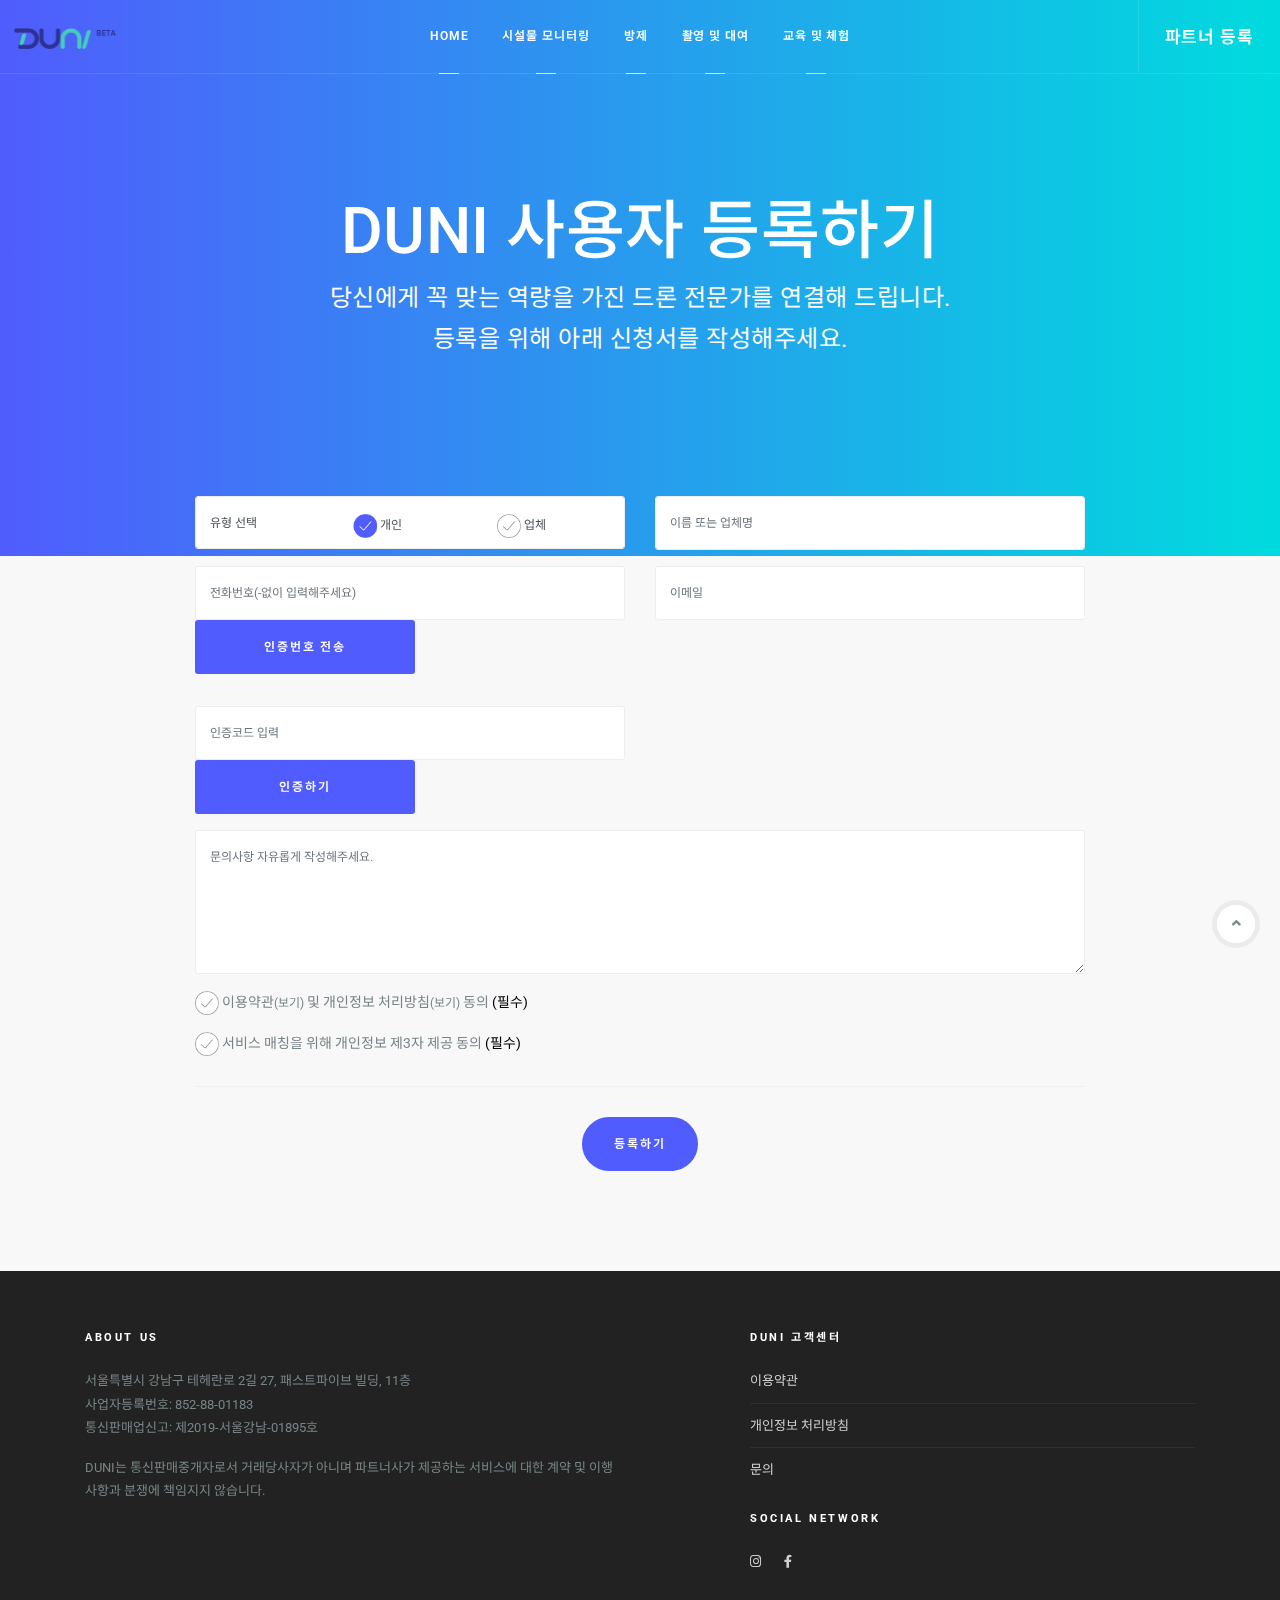
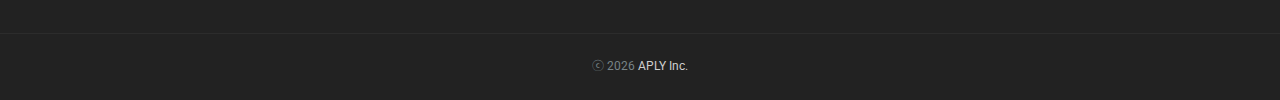
==== commit f9afaa49: "Update index.html" ====
--- a/index.html
+++ b/index.html
@@ -122,7 +122,7 @@
 															<div style="display:table-cell;width:100">
 																<input class="form-control" type="text" name="form_phone" id="form_phone" placeholder="전화번호(-없이 입력해주세요)" required="" style="float: right">
 																<label id="remaining_time" style="color:red"></label>
-																<input class="btn" id="user_verify_phone" value="인증번호 전송"/>
+																<input class="btn btn-brand" id="user_verify_phone" value="인증번호 전송"/>
 																<p class="help-block text-danger"></p>
 															</div>
 														</div>
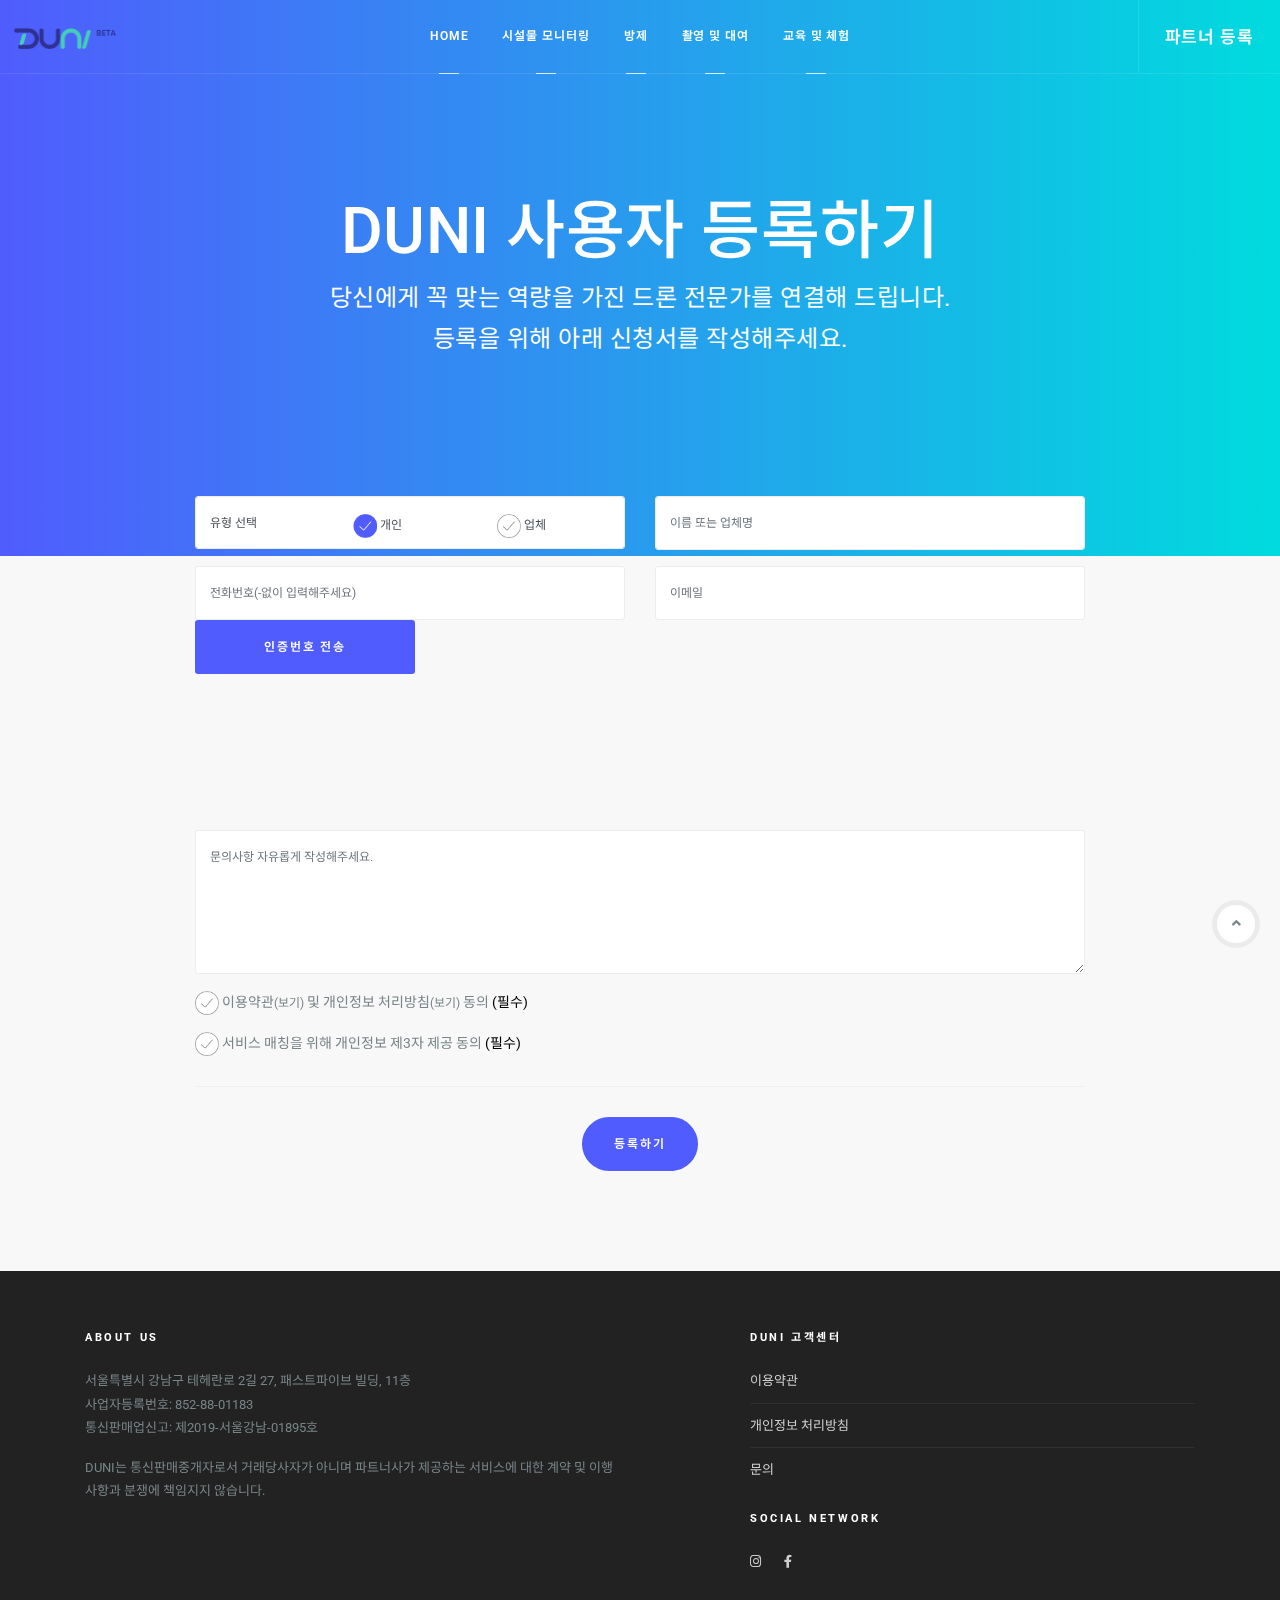
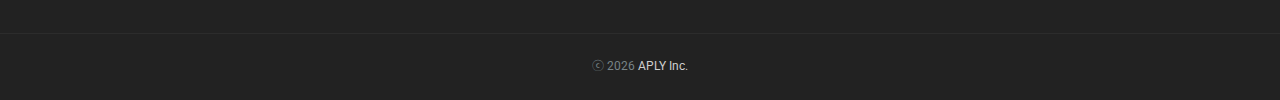
==== commit 49b783cf: "change the visibility of code input" ====
--- a/index.html
+++ b/index.html
@@ -127,7 +127,7 @@
 															</div>
 														</div>
 													</div>
-													<div class="form-group">
+													<div class="form-group" id="code_verification_input" style="visibility:hidden">
 														<input class="form-control" type="text" name="verification_code" id="verification_code" placeholder="인증코드 입력" style="float: right">
 														<div style="overflow: hidden; padding-right: .5em;">
 															<input class="btn btn-brand" id="user_verify_code" value="인증하기" />
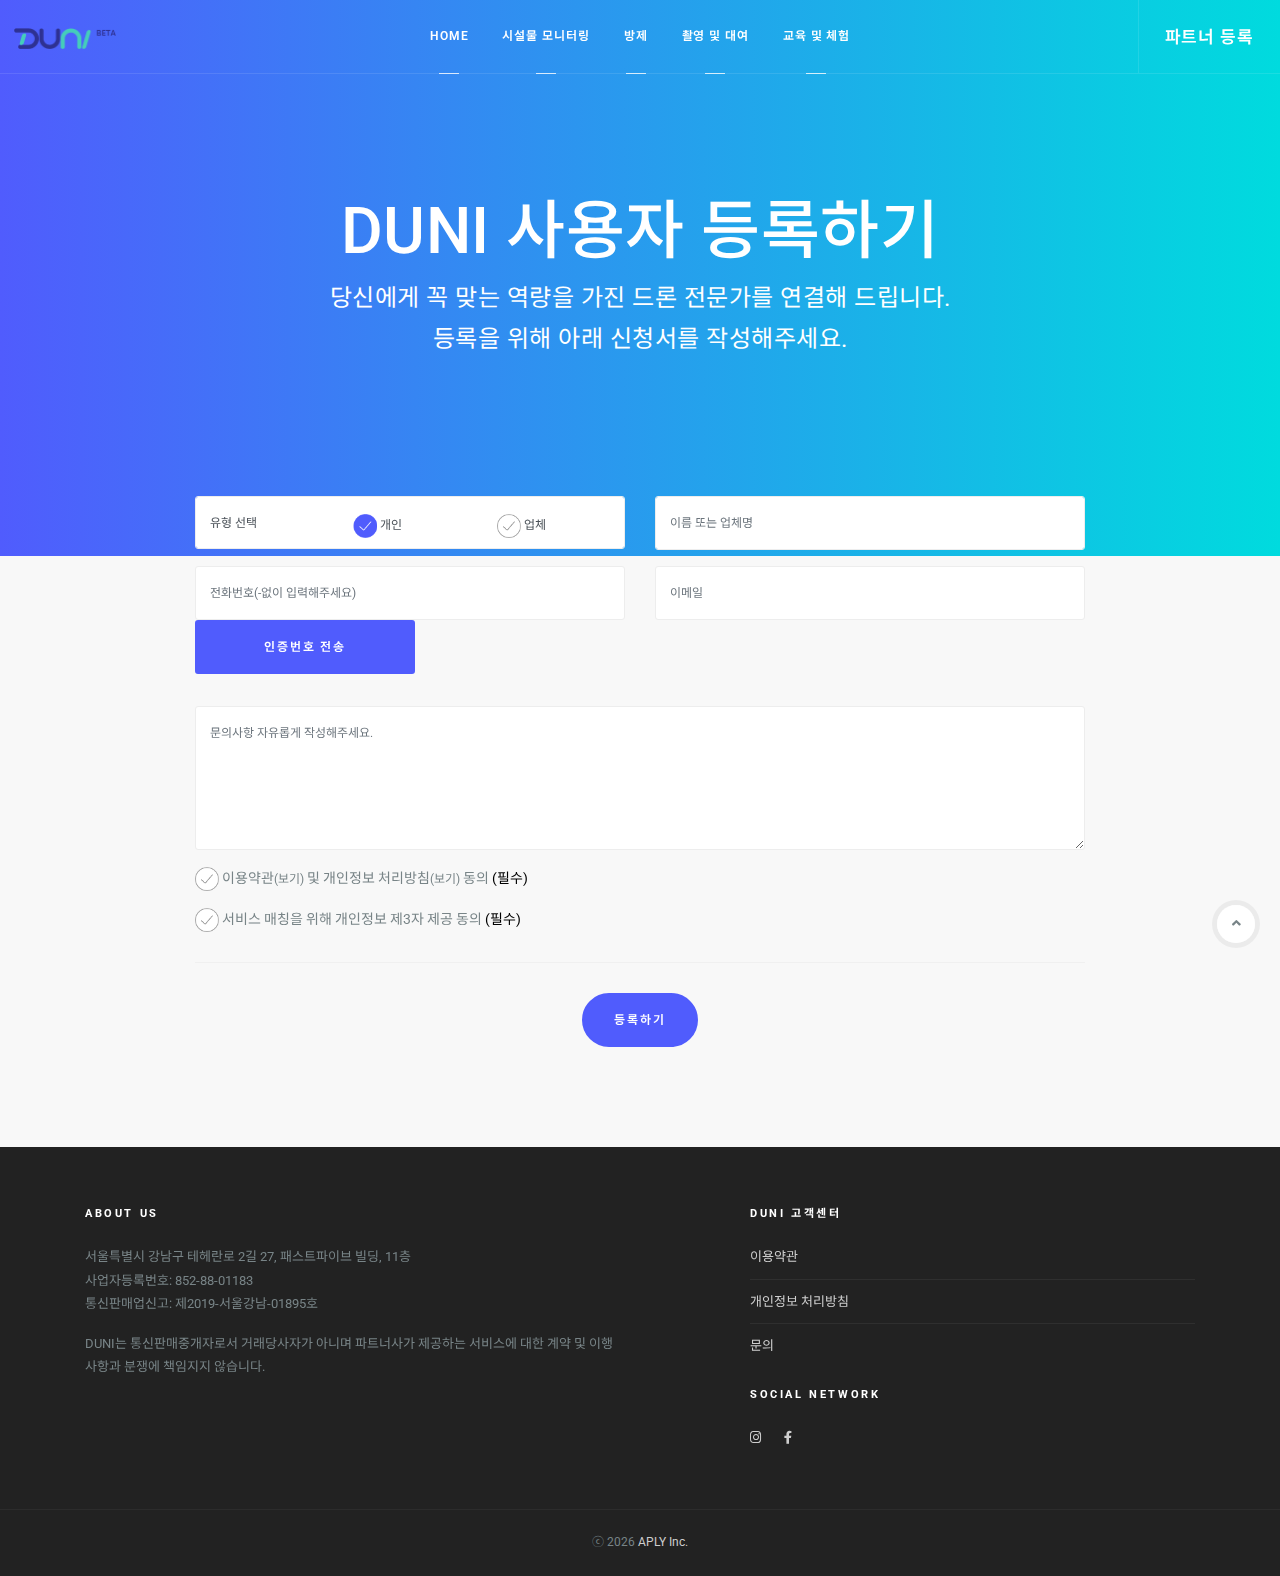
==== commit 8661423e: "visibility change" ====
--- a/index.html
+++ b/index.html
@@ -121,14 +121,14 @@
 														<div style="display:table;width:100%">
 															<div style="display:table-cell;width:100">
 																<input class="form-control" type="text" name="form_phone" id="form_phone" placeholder="전화번호(-없이 입력해주세요)" required="" style="float: right">
-																<label id="remaining_time" style="color:red"></label>
 																<input class="btn btn-brand" id="user_verify_phone" value="인증번호 전송"/>
 																<p class="help-block text-danger"></p>
 															</div>
 														</div>
 													</div>
-													<div class="form-group" id="code_verification_input" style="visibility:hidden">
+													<div class="form-group" id="code_verification_input" style="display:none">
 														<input class="form-control" type="text" name="verification_code" id="verification_code" placeholder="인증코드 입력" style="float: right">
+														<label id="remaining_time" style="color:red"></label>
 														<div style="overflow: hidden; padding-right: .5em;">
 															<input class="btn btn-brand" id="user_verify_code" value="인증하기" />
 														 </div>
